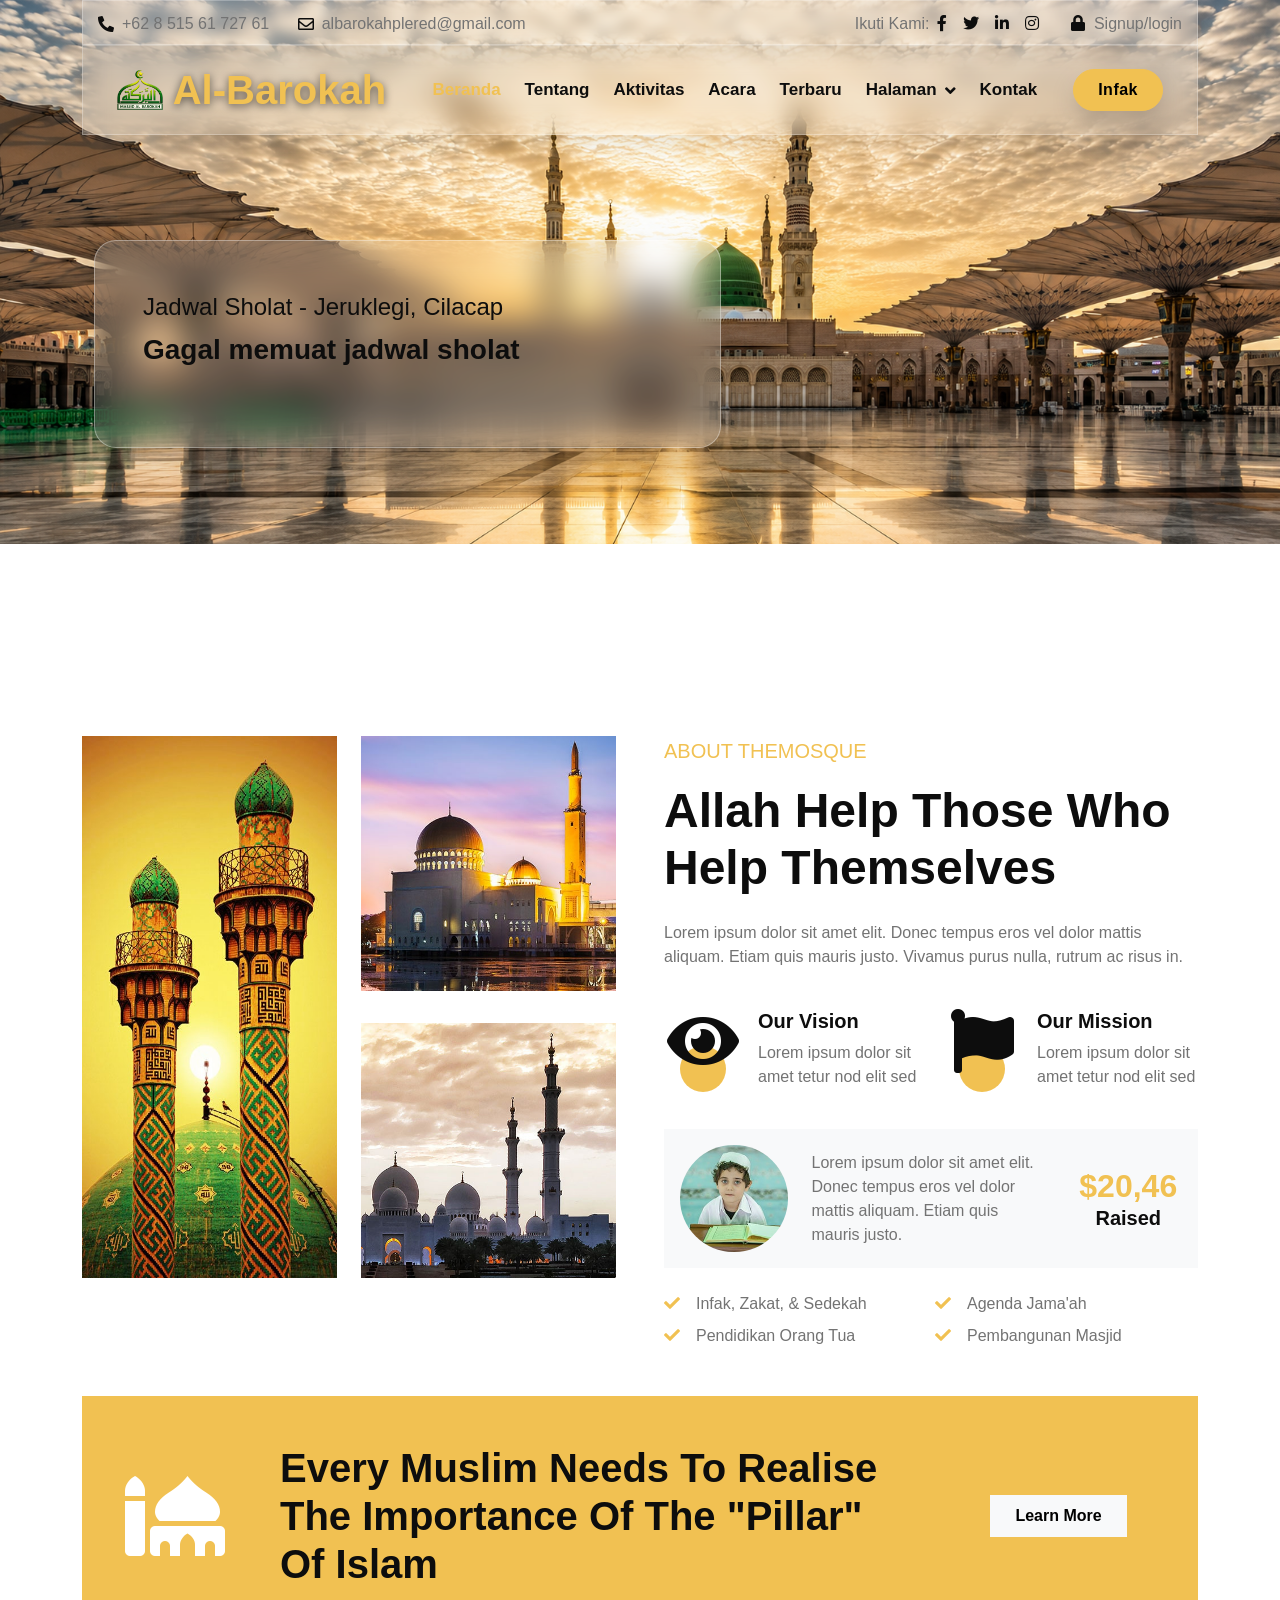
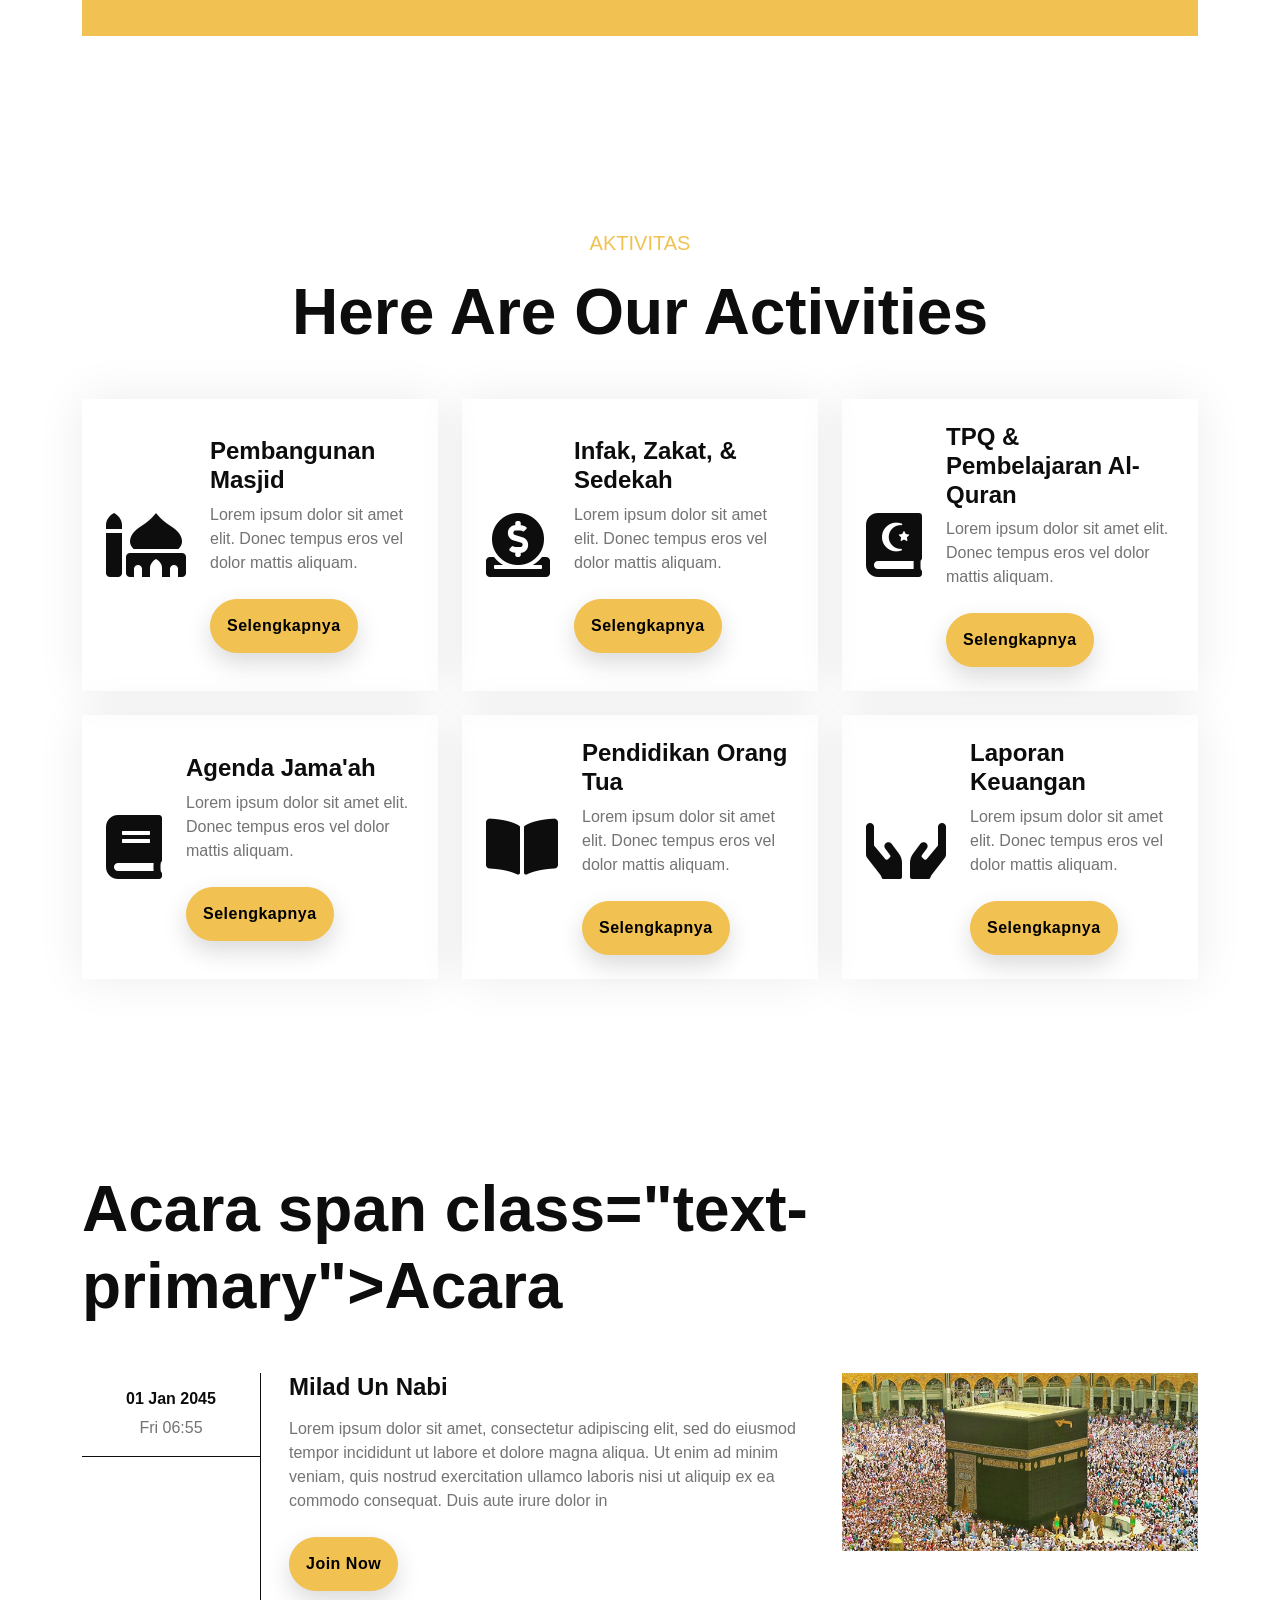
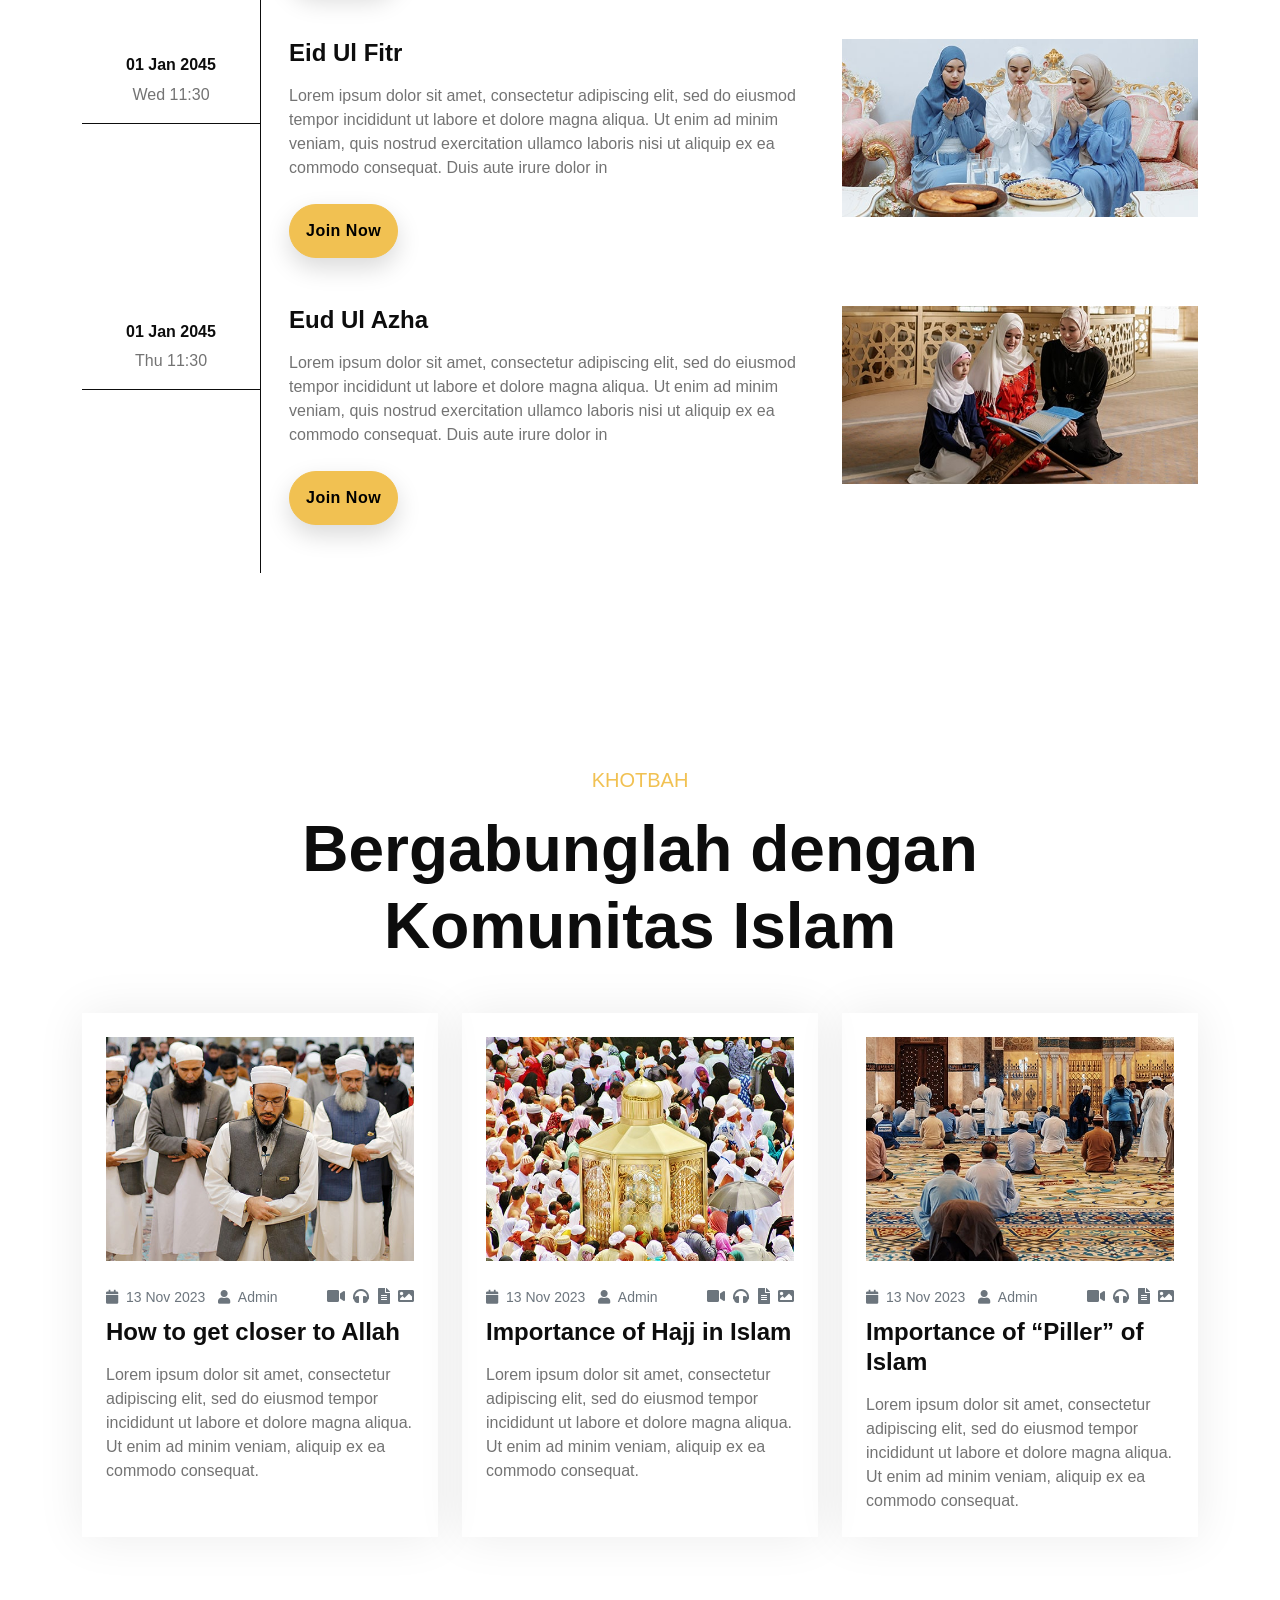
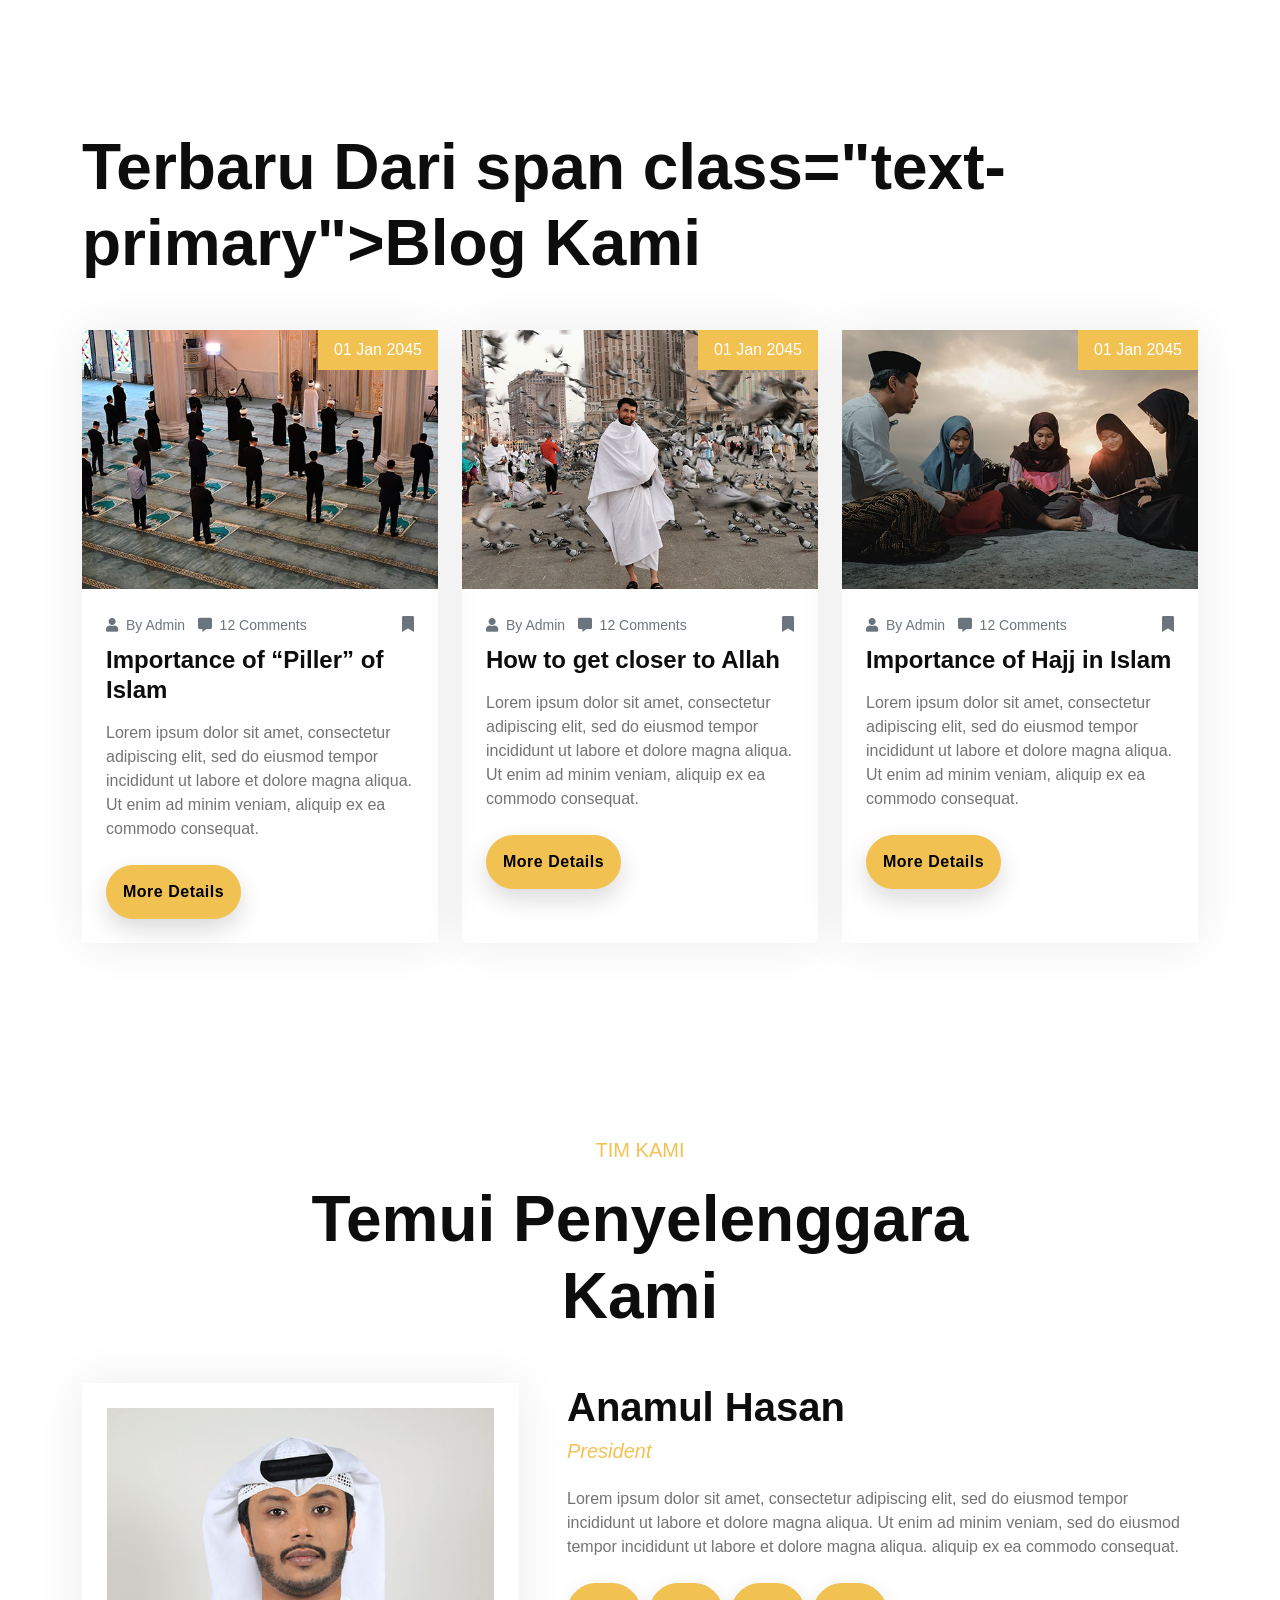
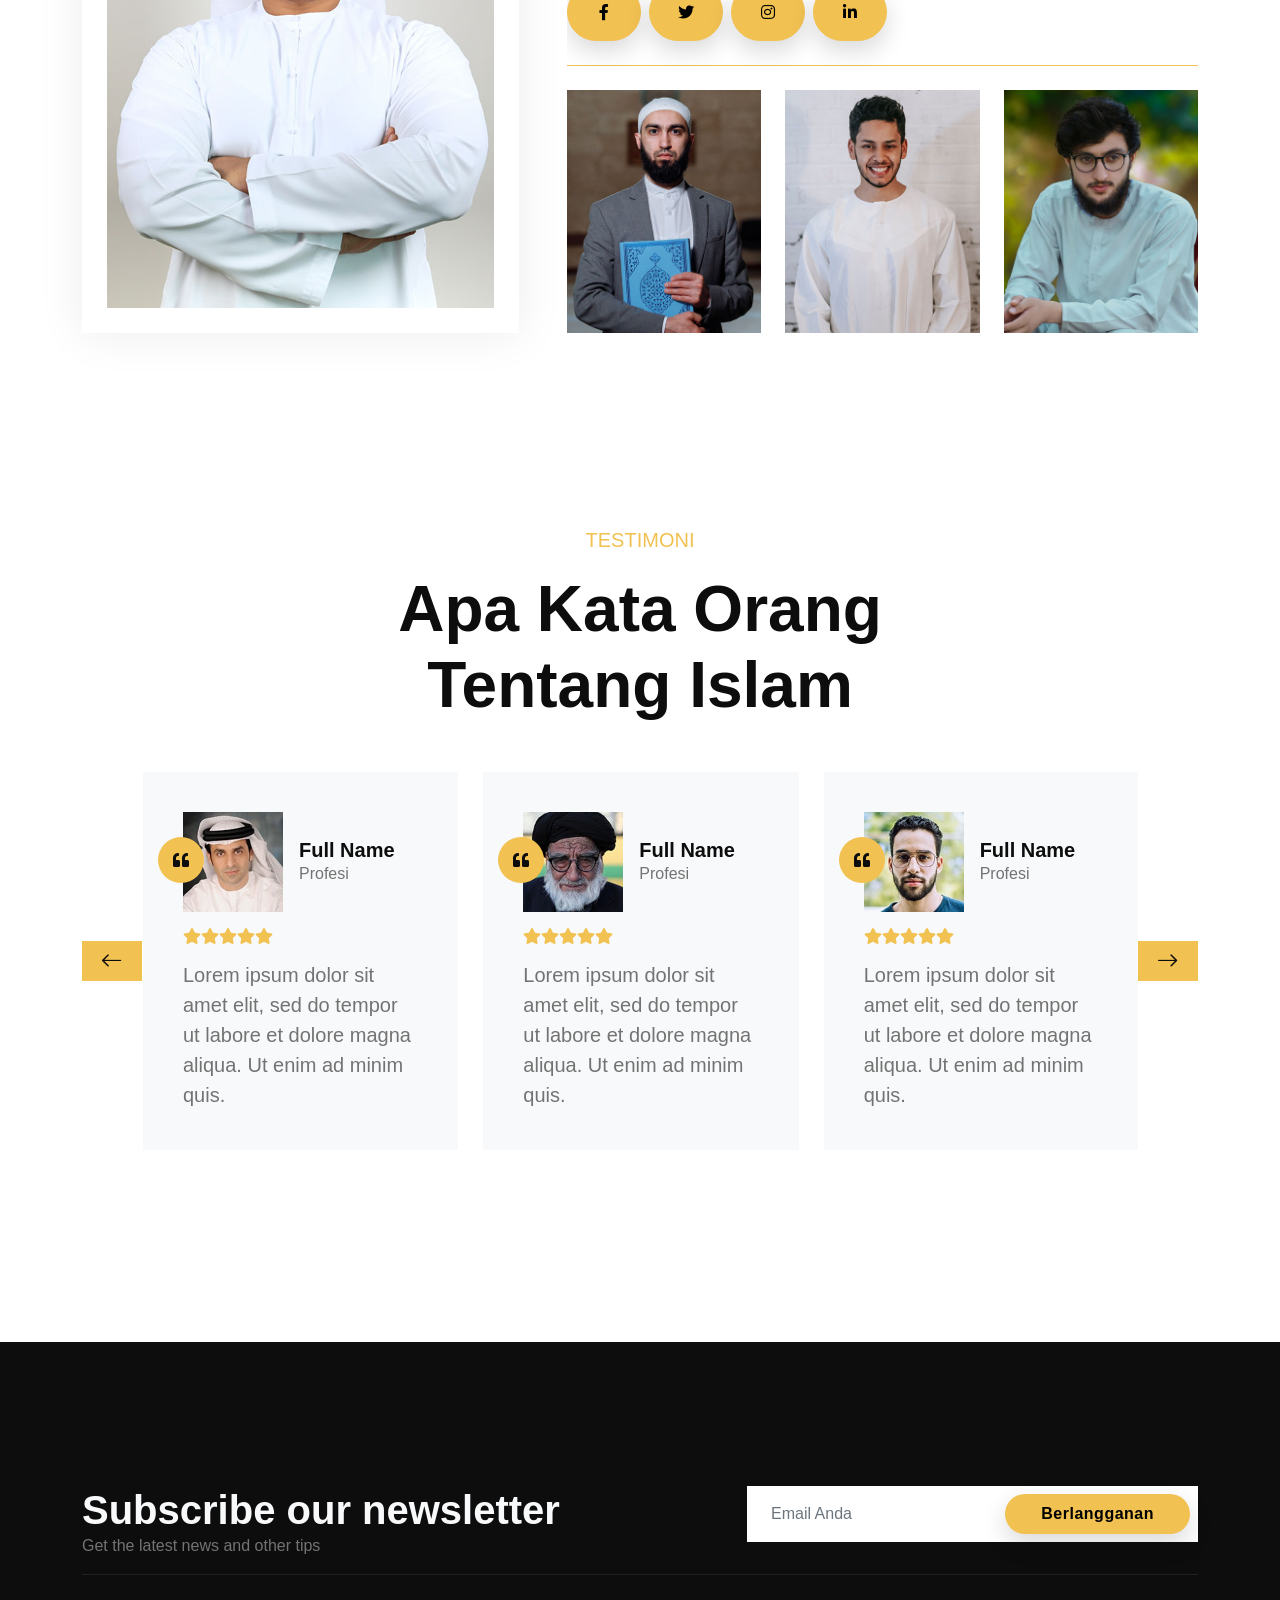
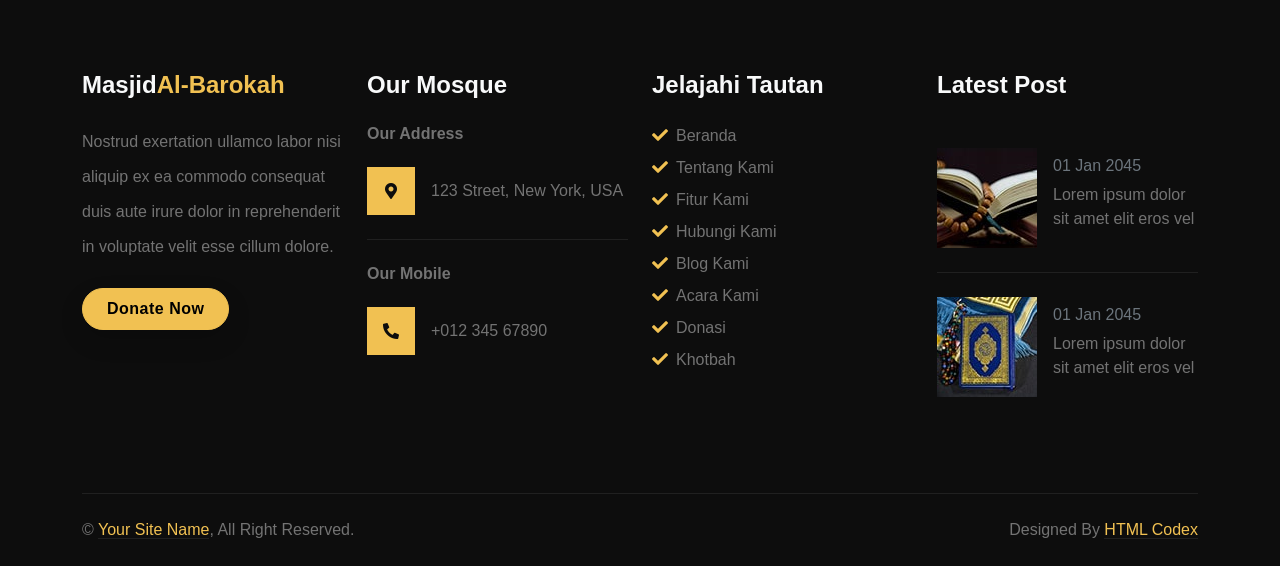
==== index.html @ d858a675 "Replace Agenda menu item with Acara in the main navbar" ====
<!DOCTYPE html>
<html lang="en">

    <head>
        <meta charset="utf-8">
        <title>Masjid Al-Barokah - Mosque Website Template</title>
        <meta content="width=device-width, initial-scale=1.0" name="viewport">
        <meta content="" name="keywords">
        <meta content="" name="description">

        <!-- Google Web Fonts -->
        <link rel="preconnect" href="https://fonts.googleapis.com">
        <link rel="preconnect" href="https://fonts.gstatic.com" crossorigin>
        <link href="https://fonts.googleapis.com/css2?family=Open+Sans:wght@300;400;500;600;700&family=Pacifico&display=swap" rel="stylesheet">

        <!-- Icon Font Stylesheet -->
        <link rel="stylesheet" href="https://use.fontawesome.com/releases/v5.15.4/css/all.css"/>
        <link href="https://cdn.jsdelivr.net/npm/bootstrap-icons@1.4.1/font/bootstrap-icons.css" rel="stylesheet">

        <!-- Libraries Stylesheet -->
        <link href="lib/animate/animate.min.css" rel="stylesheet">
        <link href="lib/owlcarousel/assets/owl.carousel.min.css" rel="stylesheet">

        <!-- Customized Bootstrap Stylesheet -->
        <link href="css/bootstrap.min.css" rel="stylesheet">

        <!-- Template Stylesheet -->
        <link href="css/style.css" rel="stylesheet">

        

    </head>

    <body>

        <!-- Spinner Start -->
        <div id="spinner" class="show w-100 vh-100 bg-white position-fixed translate-middle top-50 start-50  d-flex align-items-center justify-content-center">
            <div class="spinner-grow text-primary" role="status"></div>
        </div>
        <!-- Spinner End -->


        <!-- Topbar start -->
        <div class="container-fluid fixed-top">
            <div class="container topbar d-none d-lg-block">
                <div class="topbar-inner">
                    <div class="row gx-0">
                        <div class="col-lg-7 text-start">
                            <div class="h-100 d-inline-flex align-items-center me-4">
                                <span class="fa fa-phone-alt me-2 text-dark"></span>
                                <a href="#" class="text-secondary"><span>+62 8 515 61 727 61</span></a>
                            </div>
                            <div class="h-100 d-inline-flex align-items-center">
                                <span class="far fa-envelope me-2 text-dark"></span>
                                <a href="#" class="text-secondary"><span>albarokahplered@gmail.com</span></a>
                            </div>
                        </div>
                        <div class="col-lg-5 text-end">
                            <div class="h-100 d-inline-flex align-items-center">
                                <span class="text-body">Ikuti Kami:</span>
                                <a class="text-dark px-2" href=""><i class="fab fa-facebook-f"></i></a>
                                <a class="text-dark px-2" href=""><i class="fab fa-twitter"></i></a>
                                <a class="text-dark px-2" href=""><i class="fab fa-linkedin-in"></i></a>
                                <a class="text-dark px-2" href=""><i class="fab fa-instagram"></i></a>
                                <a class="text-body ps-4" href=""><i class="fa fa-lock text-dark me-1"></i> Signup/login</a>
                            </div>
                        </div>
                    </div>
                </div>
            </div>
            <div class="container">
                <nav class="navbar navbar-light navbar-expand-lg py-3">
                    <a href="index.html" class="navbar-brand">
                        <h1 class="mb-0 d-flex align-items-center"><img src="img/logo.png" alt="Logo" style="max-height: 41px; width: auto; object-fit: contain; margin-right: 10px;"><span class="text-primary">Al-Barokah</span></h1>
                    </a>
                    <button class="navbar-toggler" type="button" data-bs-toggle="collapse" data-bs-target="#navbarCollapse">
                        <span class="fa fa-bars text-primary"></span>
                    </button>
                    <div class="collapse navbar-collapse bg-white" id="navbarCollapse">
                        <div class="navbar-nav ms-lg-auto mx-xl-auto">
                            <a href="index.html" class="nav-item nav-link active">Beranda</a>
                            <a href="about.html" class="nav-item nav-link">Tentang</a>
                            <a href="activity.html" class="nav-item nav-link">Aktivitas</a>
                            <a href="event.html" class="nav-item nav-link">Acara</a>
                            <a href="last-activity.html" class="nav-item nav-link">Terbaru</a>
                            <div class="nav-item dropdown">
                                <a href="#" class="nav-link dropdown-toggle" data-bs-toggle="dropdown">Halaman</a>
                                <div class="dropdown-menu m-0 rounded-0">
                                    <a href="blog.html" class="dropdown-item">Blog Terbaru</a>
                                    <a href="team.html" class="dropdown-item">Pengurus</a>
                                    <a href="gallery.html" class="dropdown-item">Galeri</a>
                                    <a href="404.html" class="dropdown-item">404 Page</a>
                                </div>
                            </div>
                            <a href="contact.html" class="nav-item nav-link">Kontak</a>
                        </div>
                        <a href="" class="btn btn-primary py-2 px-4 d-none d-xl-inline-block">Infak</a>
                    </div>
                </nav>
            </div>
        </div>
        <!-- Topbar End -->


        <!-- Hero Start -->
        <div class="container-fluid hero-header">
            <div class="container px-lg-4">
                <div class="row">
                    <div class="col-lg-7">
                        <div class="hero-header-inner animated zoomIn">
                            <p class="fs-4 text-dark mb-2">Jadwal Sholat - Jeruklegi, Cilacap</p>
                            <h3 id="tanggal-hijriah" class="mb-4 text-dark" style="font-weight: 700;">Memuat jadwal...</h3>
                            
                            <div class="row g-3 mb-4" id="jadwal-sholat-container">
                                <!-- Jadwal sholat will be populated here by JS -->
                            </div>
                            <div id="countdown-container" class="countdown-card mt-4" style="display: none;">
                                <h5 id="next-prayer-name">Menunggu waktu sholat...</h5>
                                <h3 id="prayer-countdown">--:--:--</h3>
                            </div>
                        </div>
                    </div>
                </div>
            </div>
        </div>
        <!-- Hero End -->


        <!-- About Satrt -->
        <div class="container-fluid about py-5">
            <div class="container py-5">
                <div class="row g-5 mb-5">
                    <div class="col-xl-6">
                        <div class="row g-4">
                            <div class="col-6">
                                <img src="img/about-1.jpg" class="img-fluid h-100 wow zoomIn" data-wow-delay="0.1s" alt="">
                            </div>
                            <div class="col-6">
                                <img src="img/about-2.jpg" class="img-fluid pb-3 wow zoomIn" data-wow-delay="0.1s" alt="">
                                <img src="img/about-3.jpg" class="img-fluid pt-3 wow zoomIn" data-wow-delay="0.1s" alt="">
                            </div>
                        </div>
                    </div>
                    <div class="col-xl-6 wow fadeIn" data-wow-delay="0.5s">
                        <p class="fs-5 text-uppercase text-primary">About THEMosque</p>
                        <h1 class="display-5 pb-4 m-0">Allah Help Those Who Help Themselves</h1>
                        <p class="pb-4">Lorem ipsum dolor sit amet elit. Donec tempus eros vel dolor mattis aliquam. Etiam quis mauris justo. Vivamus purus nulla, rutrum ac risus in.</p>
                        <div class="row g-4 mb-4">
                            <div class="col-md-6">
                                <div class="ps-3 d-flex align-items-center justify-content-start">
                                    <span class="bg-primary btn-md-square rounded-circle mt-4 me-2"><i class="fa fa-eye text-dark fa-4x mb-5 pb-2"></i></span>
                                    <div class="ms-4">
                                        <h5>Our Vision</h5>
                                        <p>Lorem ipsum dolor sit amet tetur nod elit sed</p>
                                    </div>
                                </div>
                            </div>
                            <div class="col-md-6">
                                <div class="ps-3 d-flex align-items-center justify-content-start">
                                    <span class="bg-primary btn-md-square rounded-circle mt-4 me-2"><i class="fa fa-flag text-dark fa-4x mb-5 pb-2"></i></span>
                                    <div class="ms-4">
                                        <h5>Our Mission</h5>
                                        <p>Lorem ipsum dolor sit amet tetur nod elit sed</p>
                                    </div>
                                </div>
                            </div>
                        </div>
                        <div class="bg-light p-3 mb-4">
                            <div class="row align-items-center justify-content-center">
                                <div class="col-3">
                                    <img src="img/about-child.jpg" class="img-fluid rounded-circle" alt="">
                                </div>
                                <div class="col-6">
                                    <p class="mb-0">Lorem ipsum dolor sit amet elit. Donec tempus eros vel dolor mattis aliquam. Etiam quis mauris justo.</p>
                                </div>
                                <div class="col-3">
                                        <h2 class="mb-0 text-primary text-center">$20,46</h2>
                                        <h5 class="mb-0 text-center">Raised</h5>
                                </div>
                            </div>
                        </div>
                        <div class="row g-2">
                            <div class="col-md-6">
                                <p class="mb-2"><i class="fa fa-check text-primary me-3"></i>Infak, Zakat, & Sedekah</p>
                                <p class="mb-0"><i class="fa fa-check text-primary me-3"></i>Pendidikan Orang Tua</p>
                            </div>
                            <div class="col-md-6">
                                <p class="mb-2"><i class="fa fa-check text-primary me-3"></i>Agenda Jama'ah</p>
                                <p class="mb-0"><i class="fa fa-check text-primary me-3"></i>Pembangunan Masjid</p>
                            </div>
                        </div>
                    </div>
                </div>
                <div class="container text-center bg-primary py-5 wow fadeIn" data-wow-delay="0.1s">
                    <div class="row g-4 align-items-center">
                        <div class="col-lg-2">
                            <i class="fa fa-mosque fa-5x text-white"></i>
                        </div>
                        <div class="col-lg-7 text-center text-lg-start">
                            <h1 class="mb-0">Every Muslim Needs To Realise The Importance Of The "Pillar" Of Islam</h1>
                        </div>
                        <div class="col-lg-3">
                            <a href="" class="btn btn-light py-2 px-4">Learn More</a>
                        </div>
                    </div>
                </div>
            </div>
        </div>
        <!-- About End -->


        <!-- Activities Start -->
        <div class="container-fluid activities py-5">
            <div class="container py-5">
                <div class="mx-auto text-center mb-5 wow fadeIn" data-wow-delay="0.1s" style="max-width: 700px;">
                    <p class="fs-5 text-uppercase text-primary">Aktivitas</p>
                    <h1 class="display-3">Here Are Our Activities</h1>
                </div>
                <div class="row g-4">
                    <div class="col-lg-6 col-xl-4">
                        <div class="activities-item p-4 wow fadeIn" data-wow-delay="0.1s">
                            <i class="fa fa-mosque fa-4x text-dark"></i>
                            <div class="ms-4">
                                <h4>Pembangunan Masjid</h4>
                                <p class="mb-4">Lorem ipsum dolor sit amet elit. Donec tempus eros vel dolor mattis aliquam.</p>
                                <a href="" class="btn btn-primary px-3">Selengkapnya</a>
                            </div>
                        </div>
                    </div>
                    <div class="col-lg-6 col-xl-4">
                        <div class="activities-item p-4 wow fadeIn" data-wow-delay="0.3s">
                            <i class="fa fa-donate fa-4x text-dark"></i>
                            <div class="ms-4">
                                <h4>Infak, Zakat, & Sedekah</h4>
                                <p class="mb-4">Lorem ipsum dolor sit amet elit. Donec tempus eros vel dolor mattis aliquam.</p>
                                <a href="" class="btn btn-primary px-3">Selengkapnya</a>
                            </div>
                        </div>
                    </div>
                    <div class="col-lg-6 col-xl-4">
                        <div class="activities-item p-4 wow fadeIn" data-wow-delay="0.5s">
                            <i class="fa fa-quran fa-4x text-dark"></i>
                            <div class="ms-4">
                                <h4>TPQ & Pembelajaran Al-Quran</h4>
                                <p class="mb-4">Lorem ipsum dolor sit amet elit. Donec tempus eros vel dolor mattis aliquam.</p>
                                <a href="" class="btn btn-primary px-3">Selengkapnya</a>
                            </div>
                        </div>
                    </div>
                    <div class="col-lg-6 col-xl-4">
                        <div class="activities-item p-4 wow fadeIn" data-wow-delay="0.1s">
                            <i class="fa fa-book fa-4x text-dark"></i>
                            <div class="ms-4">
                                <h4>Agenda Jama'ah</h4>
                                <p class="mb-4">Lorem ipsum dolor sit amet elit. Donec tempus eros vel dolor mattis aliquam.</p>
                                <a href="" class="btn btn-primary px-3">Selengkapnya</a>
                            </div>
                        </div>
                    </div>
                    <div class="col-lg-6 col-xl-4">
                        <div class="activities-item p-4 wow fadeIn" data-wow-delay="0.3s">
                            <i class="fa fa-book-open fa-4x text-dark"></i>
                            <div class="ms-4">
                                <h4>Pendidikan Orang Tua</h4>
                                <p class="mb-4">Lorem ipsum dolor sit amet elit. Donec tempus eros vel dolor mattis aliquam.</p>
                                <a href="" class="btn btn-primary px-3">Selengkapnya</a>
                            </div>
                        </div>
                    </div>
                    <div class="col-lg-6 col-xl-4">
                        <div class="activities-item p-4 wow fadeIn" data-wow-delay="0.5s">
                            <i class="fa fa-hands fa-4x text-dark"></i>
                            <div class="ms-4">
                                <h4>Laporan Keuangan</h4>
                                <p class="mb-4">Lorem ipsum dolor sit amet elit. Donec tempus eros vel dolor mattis aliquam.</p>
                                <a href="" class="btn btn-primary px-3">Selengkapnya</a>
                            </div>
                        </div>
                    </div>
                </div>
            </div>
        </div>
        <!-- Activities Start -->


        <!-- Events Start -->
        <div class="container-fluid event py-5">
            <div class="container py-5">
                <h1 class="display-3 mb-5 wow fadeIn" data-wow-delay="0.1s">Acara span class="text-primary">Acara</span></h1>
                <div class="row g-4 event-item wow fadeIn" data-wow-delay="0.1s">
                    <div class="col-3 col-lg-2 pe-0">
                        <div class="text-center border-bottom border-dark py-3 px-2">
                            <h6>01 Jan 2045</h6>
                            <p class="mb-0">Fri 06:55</p>
                        </div>
                    </div>
                    <div class="col-9 col-lg-6 border-start border-dark pb-5">
                        <div class="ms-3">
                            <h4 class="mb-3">Milad Un Nabi</h4>
                            <p class="mb-4">Lorem ipsum dolor sit amet, consectetur adipiscing elit, sed do eiusmod tempor incididunt ut labore et dolore magna aliqua. Ut enim ad minim veniam, quis nostrud exercitation ullamco laboris nisi ut 
                                aliquip ex ea commodo consequat. Duis aute irure dolor in </p>
                            <a href="#" class="btn btn-primary px-3">Join Now</a>
                        </div>
                    </div>
                    <div class="col-12 col-lg-4">
                        <div class="overflow-hidden mb-5">
                            <img src="img/events-1.jpg" class="img-fluid w-100" alt="">
                        </div>
                    </div>
                </div>
                <div class="row g-4 event-item wow fadeIn" data-wow-delay="0.3s">
                    <div class="col-3 col-lg-2 pe-0">
                        <div class="text-center border-bottom border-dark py-3 px-2">
                            <h6>01 Jan 2045</h6>
                            <p class="mb-0">Wed 11:30</p>
                        </div>
                    </div>
                    <div class="col-9 col-lg-6 border-start border-dark pb-5">
                        <div class="ms-3">
                            <h4 class="mb-3">Eid Ul Fitr</h4>
                            <p class="mb-4">Lorem ipsum dolor sit amet, consectetur adipiscing elit, sed do eiusmod tempor incididunt ut labore et dolore magna aliqua. Ut enim ad minim veniam, quis nostrud exercitation ullamco laboris nisi ut 
                                aliquip ex ea commodo consequat. Duis aute irure dolor in </p>
                            <a href="#" class="btn btn-primary px-3">Join Now</a>
                        </div>
                    </div>
                    <div class="col-12 col-lg-4">
                        <div class="overflow-hidden mb-5">
                            <img src="img/events-2.jpg" class="img-fluid w-100" alt="">
                        </div>
                    </div>
                </div>
                <div class="row g-4 event-item wow fadeIn" data-wow-delay="0.5s">
                    <div class="col-3 col-lg-2 pe-0">
                        <div class="text-center border-bottom border-dark py-3 px-2">
                            <h6>01 Jan 2045</h6>
                            <p class="mb-0">Thu 11:30</p>
                        </div>
                    </div>
                    <div class="col-9 col-lg-6 border-start border-dark pb-5">
                        <div class="ms-3">
                            <h4 class="mb-3">Eud Ul Azha</h4>
                            <p class="mb-4">Lorem ipsum dolor sit amet, consectetur adipiscing elit, sed do eiusmod tempor incididunt ut labore et dolore magna aliqua. Ut enim ad minim veniam, quis nostrud exercitation ullamco laboris nisi ut 
                                aliquip ex ea commodo consequat. Duis aute irure dolor in </p>
                            <a href="#" class="btn btn-primary px-3">Join Now</a>
                        </div>
                    </div>
                    <div class="col-12 col-lg-4">
                        <div class="overflow-hidden mb-5">
                            <img src="img/events-3.jpg" class="img-fluid w-100" alt="">
                        </div>
                    </div>
                </div>
            </div>
        </div>
        <!-- Events End -->


        <!-- Sermon Start -->
        <div class="container-fluid sermon py-5">
            <div class="container py-5">
                <div class="text-center mx-auto mb-5 wow fadeIn" data-wow-delay="0.1s" style="max-width: 700px;">
                    <p class="fs-5 text-uppercase text-primary">Khotbah</p>
                    <h1 class="display-3">Bergabunglah dengan Komunitas Islam</h1>
                </div>
                <div class="row g-4 justify-content-center">
                    <div class="col-lg-6 col-xl-4">
                        <div class="sermon-item wow fadeIn" data-wow-delay="0.1s">
                            <div class="overflow-hidden p-4 pb-0">
                                <img src="img/sermon-1.jpg" class="img-fluid w-100" alt="">
                            </div>
                            <div class="p-4">
                                <div class="sermon-meta d-flex justify-content-between pb-2">
                                    <div class="">
                                        <small><i class="fa fa-calendar me-2 text-muted"></i><a href="" class="text-muted me-2">13 Nov 2023</small></a>
                                        <small><i class="fas fa-user me-2 text-muted"></i><a href="" class="text-muted">Admin</small></a>
                                    </div>
                                    <div class="">
                                        <a href="" class="me-1"><i class="fas fa-video text-muted"></i></a>
                                        <a href="" class="me-1"><i class="fas fa-headphones text-muted"></i></a>
                                        <a href="" class="me-1"><i class="fas fa-file-alt text-muted"></i></a>
                                        <a href="" class=""><i class="fas fa-image text-muted"></i></a>
                                    </div>
                                </div>
                                <a href="" class="d-inline-block h4 lh-sm mb-3">How to get closer to Allah</a>
                                <p class="mb-0">Lorem ipsum dolor sit amet, consectetur adipiscing elit, sed do eiusmod tempor incididunt ut labore et dolore magna aliqua. Ut enim ad minim veniam, 
                                aliquip ex ea commodo consequat.</p>
                            </div>
                        </div>
                    </div>
                   <div class="col-lg-6 col-xl-4">
                        <div class="sermon-item wow fadeIn" data-wow-delay="0.3s">
                            <div class="overflow-hidden p-4 pb-0">
                                <img src="img/sermon-2.jpg" class="img-fluid w-100" alt="">
                            </div>
                            <div class="p-4">
                                <div class="sermon-meta d-flex justify-content-between pb-2">
                                    <div class="">
                                        <small><i class="fa fa-calendar me-2 text-muted"></i><a href="" class="text-muted me-2">13 Nov 2023</small></a>
                                        <small><i class="fas fa-user me-2 text-muted"></i><a href="" class="text-muted">Admin</small></a>
                                    </div>
                                    <div class="">
                                        <a href="" class="me-1"><i class="fas fa-video text-muted"></i></a>
                                        <a href="" class="me-1"><i class="fas fa-headphones text-muted"></i></a>
                                        <a href="" class="me-1"><i class="fas fa-file-alt text-muted"></i></a>
                                        <a href="" class=""><i class="fas fa-image text-muted"></i></a>
                                    </div>
                                </div>
                                <a href="" class="d-inline-block h4 lh-sm mb-3">Importance of Hajj in Islam</a>
                                <p class="mb-0">Lorem ipsum dolor sit amet, consectetur adipiscing elit, sed do eiusmod tempor incididunt ut labore et dolore magna aliqua. Ut enim ad minim veniam, 
                                aliquip ex ea commodo consequat.</p>
                            </div>
                        </div>
                    </div>
                   <div class="col-lg-6 col-xl-4">
                        <div class="sermon-item wow fadeIn" data-wow-delay="0.5s">
                            <div class="overflow-hidden p-4 pb-0">
                                <img src="img/sermon-3.jpg" class="img-fluid w-100" alt="">
                            </div>
                            <div class="p-4">
                                <div class="sermon-meta d-flex justify-content-between pb-2">
                                    <div class="">
                                        <small><i class="fa fa-calendar me-2 text-muted"></i><a href="" class="text-muted me-2">13 Nov 2023</small></a>
                                        <small><i class="fas fa-user me-2 text-muted"></i><a href="" class="text-muted">Admin</small></a>
                                    </div>
                                    <div class="">
                                        <a href="" class="me-1"><i class="fas fa-video text-muted"></i></a>
                                        <a href="" class="me-1"><i class="fas fa-headphones text-muted"></i></a>
                                        <a href="" class="me-1"><i class="fas fa-file-alt text-muted"></i></a>
                                        <a href="" class=""><i class="fas fa-image text-muted"></i></a>
                                    </div>
                                </div>
                                <a href="" class="d-inline-block h4 lh-sm mb-3">Importance of “Piller” of Islam</a>
                                <p class="mb-0">Lorem ipsum dolor sit amet, consectetur adipiscing elit, sed do eiusmod tempor incididunt ut labore et dolore magna aliqua. Ut enim ad minim veniam, 
                                aliquip ex ea commodo consequat.</p>
                            </div>
                        </div>
                    </div>
                </div>
            </div>
        </div>
        <!-- Sermon End -->


        <!-- Blog Start -->
        <div class="container-fluid py-5">
            <div class="container py-5">
                <h1 class="display-3 mb-5 wow fadeIn" data-wow-delay="0.1s">Terbaru Dari span class="text-primary">Blog Kami</span></h1>
                <div class="row g-4 justify-content-center">
                    <div class="col-lg-6 col-xl-4">
                        <div class="blog-item wow fadeIn" data-wow-delay="0.1s">
                            <div class="blog-img position-relative overflow-hidden">
                                <img src="img/blog-1.jpg" class="img-fluid w-100" alt="">
                                <div class="bg-primary d-inline px-3 py-2 text-center text-white position-absolute top-0 end-0">01 Jan 2045</div>
                            </div>
                            <div class="p-4">
                                <div class="blog-meta d-flex justify-content-between pb-2">
                                    <div class="">
                                        <small><i class="fas fa-user me-2 text-muted"></i><a href="" class="text-muted me-2">By Admin</small></a>
                                        <small><i class="fa fa-comment-alt me-2 text-muted"></i><a href="" class="text-muted me-2">12 Comments</small></a>
                                    </div>
                                    <div class="">
                                        <a href=""><i class="fas fa-bookmark text-muted"></i></a>
                                    </div>
                                </div>
                                <a href="" class="d-inline-block h4 lh-sm mb-3">Importance of “Piller” of Islam</a>
                                <p class="mb-4">Lorem ipsum dolor sit amet, consectetur adipiscing elit, sed do eiusmod tempor incididunt ut labore et dolore magna aliqua. Ut enim ad minim veniam, 
                                aliquip ex ea commodo consequat.</p>
                                <a href="#" class="btn btn-primary px-3">More Details</a>
                            </div>
                        </div>
                    </div>
                    <div class="col-lg-6 col-xl-4">
                        <div class="blog-item wow fadeIn" data-wow-delay="0.3s">
                            <div class="blog-img position-relative overflow-hidden">
                                <img src="img/blog-2.jpg" class="img-fluid w-100" alt="">
                                <div class="bg-primary d-inline px-3 py-2 text-center text-white position-absolute top-0 end-0">01 Jan 2045</div>
                            </div>
                            <div class="p-4">
                                <div class="blog-meta d-flex justify-content-between pb-2">
                                    <div class="">
                                        <small><i class="fas fa-user me-2 text-muted"></i><a href="" class="text-muted me-2">By Admin</small></a>
                                        <small><i class="fa fa-comment-alt me-2 text-muted"></i><a href="" class="text-muted me-2">12 Comments</small></a>
                                    </div>
                                    <div class="">
                                        <a href=""><i class="fas fa-bookmark text-muted"></i></a>
                                    </div>
                                </div>
                                <a href="" class="d-inline-block h4 lh-sm mb-3">How to get closer to Allah</a>
                                <p class="mb-4">Lorem ipsum dolor sit amet, consectetur adipiscing elit, sed do eiusmod tempor incididunt ut labore et dolore magna aliqua. Ut enim ad minim veniam, 
                                aliquip ex ea commodo consequat.</p>
                                <a href="#" class="btn btn-primary px-3">More Details</a>
                            </div>
                        </div>
                    </div>
                   <div class="col-lg-6 col-xl-4">
                        <div class="blog-item wow fadeIn" data-wow-delay="0.5s">
                            <div class="blog-img position-relative overflow-hidden">
                                <img src="img/blog-3.jpg" class="img-fluid w-100" alt="">
                                <div class="bg-primary d-inline px-3 py-2 text-center text-white position-absolute top-0 end-0">01 Jan 2045</div>
                            </div>
                            <div class="p-4">
                                <div class="blog-meta d-flex justify-content-between pb-2">
                                    <div class="">
                                        <small><i class="fas fa-user me-2 text-muted"></i><a href="" class="text-muted me-2">By Admin</small></a>
                                        <small><i class="fa fa-comment-alt me-2 text-muted"></i><a href="" class="text-muted me-2">12 Comments</small></a>
                                    </div>
                                    <div class="">
                                        <a href=""><i class="fas fa-bookmark text-muted"></i></a>
                                    </div>
                                </div>
                                <a href="" class="d-inline-block h4 lh-sm mb-3">Importance of Hajj in Islam</a>
                                <p class="mb-4">Lorem ipsum dolor sit amet, consectetur adipiscing elit, sed do eiusmod tempor incididunt ut labore et dolore magna aliqua. Ut enim ad minim veniam, 
                                aliquip ex ea commodo consequat.</p>
                                <a href="#" class="btn btn-primary px-3">More Details</a>
                            </div>
                        </div>
                    </div>
                </div>
            </div>
        </div>
        <!-- Blog End -->


        <!-- Team Start -->
        <div class="container-fluid team py-5">
            <div class="container py-5">
                <div class="text-center mx-auto mb-5 wow fadeIn" data-wow-delay="0.1s" style="max-width: 700px;">
                    <p class="fs-5 text-uppercase text-primary">Tim Kami</p>
                    <h1 class="display-3">Temui Penyelenggara Kami</h1>
                </div>
                <div class="row g-5">
                    <div class="col-lg-4 col-xl-5">
                        <div class="team-img wow zoomIn" data-wow-delay="0.1s">
                            <img src="img/team-1.jpg" class="img-fluid" alt="">
                        </div>
                    </div>
                    <div class="col-lg-8 col-xl-7">
                        <div class="team-item wow fadeIn" data-wow-delay="0.1s">
                            <h1>Anamul Hasan</h1>
                            <h5 class="fw-normal fst-italic text-primary mb-4">President</h5>
                            <p class="mb-4">Lorem ipsum dolor sit amet, consectetur adipiscing elit, sed do eiusmod tempor incididunt ut labore et dolore magna aliqua. Ut enim ad minim veniam, 
                            sed do eiusmod tempor incididunt ut labore et dolore magna aliqua. aliquip ex ea commodo consequat.</p>
                            <div class="team-icon d-flex pb-4 mb-4 border-bottom border-primary">
                                <a class="btn btn-primary btn-lg-square me-2" href=""><i class="fab fa-facebook-f"></i></a>
                                <a class="btn btn-primary btn-lg-square me-2" href=""><i class="fab fa-twitter"></i></a>
                                <a href="#" class="btn btn-primary btn-lg-square me-2"><i class="fab fa-instagram"></i></a>
                                <a href="#" class="btn btn-primary btn-lg-square"><i class="fab fa-linkedin-in"></i></a>
                            </div>
                        </div>
                        <div class="row g-4">
                            <div class="col-md-4">
                                <div class="team-item wow zoomIn" data-wow-delay="0.2s">
                                    <img src="img/team-2.jpg" class="img-fluid w-100" alt="">
                                    <div class="team-content text-dark text-center py-3">
                                        <div class="team-content-inner">
                                            <h5 class="mb-0">Mustafa Kamal</h5>
                                            <p class="text-dark">Imam</p>
                                            <div class="team-icon d-flex align-items-center justify-content-center">
                                                <a class="btn btn-primary btn-sm-square me-2" href=""><i class="fab fa-facebook-f"></i></a>
                                                <a class="btn btn-primary btn-sm-square me-2" href=""><i class="fab fa-twitter"></i></a>
                                                <a href="#" class="btn btn-primary btn-sm-square me-2"><i class="fab fa-instagram"></i></a>
                                                <a href="#" class="btn btn-primary btn-sm-square"><i class="fab fa-linkedin-in"></i></a>
                                            </div>
                                        </div>
                                    </div>
                                </div>
                            </div>
                            <div class="col-md-4">
                                <div class="team-item wow zoomIn" data-wow-delay="0.4s">
                                    <img src="img/team-3.jpg" class="img-fluid w-100" alt="">
                                    <div class="team-content text-dark text-center py-3">
                                        <div class="team-content-inner">
                                            <h5 class="mb-0">Nahiyan Momen</h5>
                                            <p class="text-dark">Teacher</p>
                                            <div class="team-icon d-flex align-items-center justify-content-center">
                                                <a class="btn btn-primary btn-sm-square me-2" href=""><i class="fab fa-facebook-f"></i></a>
                                                <a class="btn btn-primary btn-sm-square me-2" href=""><i class="fab fa-twitter"></i></a>
                                                <a href="#" class="btn btn-primary btn-sm-square me-2"><i class="fab fa-instagram"></i></a>
                                                <a href="#" class="btn btn-primary btn-sm-square"><i class="fab fa-linkedin-in"></i></a>
                                            </div>
                                        </div>
                                    </div>
                                </div>
                            </div>
                            <div class="col-md-4">
                                <div class="team-item wow zoomIn" data-wow-delay="0.6s">
                                    <img src="img/team-4.jpg" class="img-fluid w-100" alt="">
                                    <div class="team-content text-dark text-center py-3">
                                        <div class="team-content-inner">
                                            <h5 class="mb-0">Asfaque Ali</h5>
                                            <p class="text-dark">Volunteer</p>
                                            <div class="team-icon d-flex align-items-center justify-content-center">
                                                <a class="btn btn-primary btn-sm-square me-2" href=""><i class="fab fa-facebook-f"></i></a>
                                                <a class="btn btn-primary btn-sm-square me-2" href=""><i class="fab fa-twitter"></i></a>
                                                <a href="#" class="btn btn-primary btn-sm-square me-2"><i class="fab fa-instagram"></i></a>
                                                <a href="#" class="btn btn-primary btn-sm-square"><i class="fab fa-linkedin-in"></i></a>
                                            </div>
                                        </div>
                                    </div>
                                </div>
                            </div>
                        </div>
                    </div>
                </div>
            </div>
        </div>
        <!-- Team End -->


        <!-- Testiminial Start -->
        <div class="container-fluid testimonial py-5">
            <div class="container py-5">
                <div class="text-center mx-auto mb-5 wow fadeIn" data-wow-delay="0.1s" style="max-width: 700px;">
                    <p class="fs-5 text-uppercase text-primary">Testimoni</p>
                    <h1 class="display-3">Apa Kata Orang Tentang Islam</h1>
                </div>
                <div class="owl-carousel testimonial-carousel wow fadeIn" data-wow-delay="0.1s">
                    <div class="testimonial-item">
                        <div class="d-flex mb-3">
                            <div class="position-relative">
                                <img src="img/testimonial-1.jpg" class="img-fluid" alt="">
                                <div class="btn-md-square bg-primary rounded-circle position-absolute" style="top: 25px; left: -25px;">
                                    <i class="fa fa-quote-left text-dark"></i>
                                </div>
                            </div>
                            <div class="ps-3 my-auto ">
                                <h5 class="mb-0">Full Name</h5>
                                <p class="m-0">Profesi</p>
                            </div>
                        </div>
                        <div class="testimonial-content">
                            <div class="d-flex">
                                <i class="fas fa-star text-primary"></i>
                                <i class="fas fa-star text-primary"></i>
                                <i class="fas fa-star text-primary"></i>
                                <i class="fas fa-star text-primary"></i>
                                <i class="fas fa-star text-primary"></i>
                            </div>
                            <p class="fs-5 m-0 pt-3">Lorem ipsum dolor sit amet elit, sed do tempor ut labore et dolore magna aliqua. Ut enim ad minim quis.</p>
                        </div>
                    </div>
                    <div class="testimonial-item">
                        <div class="d-flex mb-3">
                            <div class="position-relative">
                                <img src="img/testimonial-2.jpg" class="img-fluid" alt="">
                                <div class="btn-md-square bg-primary rounded-circle position-absolute" style="top: 25px; left: -25px;">
                                    <i class="fa fa-quote-left text-dark"></i>
                                </div>
                            </div>
                            <div class="ps-3 my-auto ">
                                <h5 class="mb-0">Full Name</h5>
                                <p class="m-0">Profesi</p>
                            </div>
                        </div>
                        <div class="testimonial-content">
                            <div class="d-flex">
                                <i class="fas fa-star text-primary"></i>
                                <i class="fas fa-star text-primary"></i>
                                <i class="fas fa-star text-primary"></i>
                                <i class="fas fa-star text-primary"></i>
                                <i class="fas fa-star text-primary"></i>
                            </div>
                            <p class="fs-5 m-0 pt-3">Lorem ipsum dolor sit amet elit, sed do tempor ut labore et dolore magna aliqua. Ut enim ad minim quis.</p>
                        </div>
                    </div>
                    <div class="testimonial-item">
                        <div class="d-flex mb-3">
                            <div class="position-relative">
                                <img src="img/testimonial-3.jpg" class="img-fluid" alt="">
                                <div class="btn-md-square bg-primary rounded-circle position-absolute" style="top: 25px; left: -25px;">
                                    <i class="fa fa-quote-left text-dark"></i>
                                </div>
                            </div>
                            <div class="ps-3 my-auto ">
                                <h5 class="mb-0">Full Name</h5>
                                <p class="m-0">Profesi</p>
                            </div>
                        </div>
                        <div class="testimonial-content">
                            <div class="d-flex">
                                <i class="fas fa-star text-primary"></i>
                                <i class="fas fa-star text-primary"></i>
                                <i class="fas fa-star text-primary"></i>
                                <i class="fas fa-star text-primary"></i>
                                <i class="fas fa-star text-primary"></i>
                            </div>
                            <p class="fs-5 m-0 pt-3">Lorem ipsum dolor sit amet elit, sed do tempor ut labore et dolore magna aliqua. Ut enim ad minim quis.</p>
                        </div>
                    </div>
                    <div class="testimonial-item">
                        <div class="d-flex mb-3">
                            <div class="position-relative">
                                <img src="img/testimonial-4.jpg" class="img-fluid" alt="">
                                <div class="btn-md-square bg-primary rounded-circle position-absolute" style="top: 25px; left: -25px;">
                                    <i class="fa fa-quote-left text-dark"></i>
                                </div>
                            </div>
                            <div class="ps-3 my-auto ">
                                <h5 class="mb-0">Full Name</h5>
                                <p class="m-0">Profesi</p>
                            </div>
                        </div>
                        <div class="testimonial-content">
                            <div class="d-flex">
                                <i class="fas fa-star text-primary"></i>
                                <i class="fas fa-star text-primary"></i>
                                <i class="fas fa-star text-primary"></i>
                                <i class="fas fa-star text-primary"></i>
                                <i class="fas fa-star text-primary"></i>
                            </div>
                            <p class="fs-5 m-0 pt-3">Lorem ipsum dolor sit amet elit, sed do tempor ut labore et dolore magna aliqua. Ut enim ad minim quis.</p>
                        </div>
                    </div>
                </div>
            </div>
        </div>
        <!-- Testiminial End -->


        <!-- Footer Start -->
        <div class="container-fluid footer pt-5 wow fadeIn" data-wow-delay="0.1s">
            <div class="container py-5">
                <div class="row py-5">
                    <div class="col-lg-7">
                        <h1 class="text-light mb-0">Subscribe our newsletter</h1>
                        <p class="text-secondary">Get the latest news and other tips</p>
                    </div>
                    <div class="col-lg-5">
                        <div class="position-relative mx-auto">
                            <input class="form-control border-0 w-100 py-3 ps-4 pe-5" type="text" placeholder="Email Anda">
                            <button type="button" class="btn btn-primary py-2 position-absolute top-0 end-0 mt-2 me-2">Berlangganan</button>
                        </div>
                    </div>
                    <div class="col-12">
                        <div class="border-top border-secondary"></div>
                    </div>
                </div>
                <div class="row g-4 footer-inner">
                    <div class="col-md-6 col-lg-6 col-xl-3">
                        <div class="footer-item mt-5">
                            <h4 class="text-light mb-4">Masjid<span class="text-primary">Al-Barokah</span></h4>
                            <p class="mb-4 text-secondary">Nostrud exertation ullamco labor nisi aliquip ex ea commodo consequat duis aute irure dolor in reprehenderit in voluptate velit esse cillum dolore.</p>
                            <a href="" class="btn btn-primary py-2 px-4">Donate Now</a>
                        </div>
                    </div>
                    <div class="col-md-6 col-lg-6 col-xl-3">
                        <div class="footer-item mt-5">
                            <h4 class="text-light mb-4">Our Mosque</h4>
                            <div class="d-flex flex-column">
                                <h6 class="text-secondary mb-0">Our Address</h6>
                                <div class="d-flex align-items-center border-bottom py-4">
                                    <span class="flex-shrink-0 btn-square bg-primary me-3 p-4"><i class="fa fa-map-marker-alt text-dark"></i></span>
                                    <a href="" class="text-body">123 Street, New York, USA</a>
                                </div>
                                <h6 class="text-secondary mt-4 mb-0">Our Mobile</h6>
                                <div class="d-flex align-items-center py-4">
                                    <span class="flex-shrink-0 btn-square bg-primary me-3 p-4"><i class="fa fa-phone-alt text-dark"></i></span>
                                    <a href="" class="text-body">+012 345 67890</a>
                                </div>
                            </div>
                        </div>
                    </div>
                    <div class="col-md-6 col-lg-6 col-xl-3">
                        <div class="footer-item mt-5">
                            <h4 class="text-light mb-4">Jelajahi Tautan</h4>
                            <div class="d-flex flex-column align-items-start">
                                <a class="text-body mb-2" href=""><i class="fa fa-check text-primary me-2"></i>Beranda</a>
                                <a class="text-body mb-2" href=""><i class="fa fa-check text-primary me-2"></i>Tentang Kami</a>
                                <a class="text-body mb-2" href=""><i class="fa fa-check text-primary me-2"></i>Fitur Kami</a>
                                <a class="text-body mb-2" href=""><i class="fa fa-check text-primary me-2"></i>Hubungi Kami</a>
                                <a class="text-body mb-2" href=""><i class="fa fa-check text-primary me-2"></i>Blog Kami</a>
                                <a class="text-body mb-2" href=""><i class="fa fa-check text-primary me-2"></i>Acara Kami</a>
                                <a class="text-body mb-2" href=""><i class="fa fa-check text-primary me-2"></i>Donasi</a>
                                <a class="text-body mb-2" href=""><i class="fa fa-check text-primary me-2"></i>Khotbah</a>
                            </div>
                        </div>
                    </div>
                    <div class="col-md-6 col-lg-6 col-xl-3">
                        <div class="footer-item mt-5">
                            <h4 class="text-light mb-4">Latest Post</h4>
                            <div class="d-flex border-bottom border-secondary py-4">
                                <img src="img/blog-mini-1.jpg" class="img-fluid flex-shrink-0" alt="">
                                <div class="ps-3">
                                    <p class="mb-0 text-muted">01 Jan 2045</p>
                                    <a href="" class="text-body">Lorem ipsum dolor sit amet elit eros vel</a>
                                </div>
                            </div>
                            <div class="d-flex py-4">
                                <img src="img/blog-mini-2.jpg" class="img-fluid flex-shrink-0" alt="">
                                <div class="ps-3">
                                    <p class="mb-0 text-muted">01 Jan 2045</p>
                                    <a href="" class="text-body">Lorem ipsum dolor sit amet elit eros vel</a>
                                </div>
                            </div>
                        </div>
                    </div>
                </div>
            </div>
            <div class="container py-4">
                <div class="border-top border-secondary pb-4"></div>
                <div class="row">
                    <div class="col-md-6 text-center text-md-start mb-3 mb-md-0">
                        &copy; <a class="border-bottom" href="#">Your Site Name</a>, All Right Reserved.
                    </div>
                    <div class="col-md-6 text-center text-md-end">
                        <!--/*** This template is free as long as you keep the below author’s credit link/attribution link/backlink. ***/-->
                        <!--/*** If you'd like to use the template without the below author’s credit link/attribution link/backlink, ***/-->
                        <!--/*** you can purchase the Credit Removal License from "https://htmlcodex.com/credit-removal". ***/-->
                        Designed By <a class="border-bottom" href="https://htmlcodex.com">HTML Codex</a>
                    </div>
                </div>
            </div>
        </div>
        <!-- Footer End -->


        <!-- Back to Top -->
        <a href="#" class="btn btn-primary border-3 border-light back-to-top"><i class="fa fa-arrow-up"></i></a>   

        
        <!-- JavaScript Libraries -->
        <script src="https://ajax.googleapis.com/ajax/libs/jquery/3.6.4/jquery.min.js"></script>
        <script src="https://cdn.jsdelivr.net/npm/bootstrap@5.0.0/dist/js/bootstrap.bundle.min.js"></script>
        <script src="lib/wow/wow.min.js"></script>
        <script src="lib/easing/easing.min.js"></script>
        <script src="lib/waypoints/waypoints.min.js"></script>
        <script src="lib/owlcarousel/owl.carousel.min.js"></script>

        <!-- Template Javascript -->
        <script src="js/main.js?v=2"></script>
    </body>

</html>
---- css/style.css ----
/*** Spinner Start ***/

#spinner {
    opacity: 0;
    visibility: hidden;
    transition: opacity .8s ease-out, visibility 0s linear .5s;
    z-index: 99999;
}

#spinner.show {
    transition: opacity .8s ease-out, visibility 0s linear .0s;
    visibility: visible;
    opacity: 1;
}

.wow,
.animated {
    animation-duration: 2s !important;
}

/*** Spinner End ***/

.back-to-top {
    position: fixed;
    right: 30px;
    bottom: 30px;
    display: flex;
    width: 50px;
    height: 50px;
    align-items: center;
    justify-content: center;
    transition: 0.5s;
    z-index: 99;
}

.back-to-top:hover {
    background: var(--bs-dark);
    color: var(--bs-primary);
}

h1, h2, h3, .h1, .h2, .h3 {
    font-weight: 700 !important;
    font-family: 'Open', sans-serif !important;
}

h4, h5, h6, .h4, .h5, .h6 {
    font-weight: 600 !important;
    font-family: 'Open', sans-serif !important;
}

.py-6 {
    padding-top: 6rem;
    padding-bottom: 6rem;
}


/*** Button Start ***/

.btn {
    font-weight: 600;
    transition: .5s;
}

.btn-square {
    width: 38px;
    height: 38px;
}

.btn-sm-square {
    width: 32px;
    height: 32px;
}

.btn-md-square {
    width: 46px;
    height: 46px;
}

.btn-lg-square {
    width: 58px;
    height: 58px;
}

.btn-square,
.btn-sm-square,
.btn-md-square,
.btn-lg-square {
    padding: 0;
    display: flex;
    align-items: center;
    justify-content: center;
    font-weight: normal;
}

.btn.btn-primary{

    border-radius:50px;

    padding:14px 36px;

    font-weight:600;

    letter-spacing:.5px;

    transition: all .35s ease;

    cursor:pointer;

    box-shadow:0 10px 25px rgba(0,0,0,.15);

}

.btn.btn-primary:hover {

    color: var(--bs-primary) !important;
    background: var(--bs-dark) !important;
    border-color: var(--bs-dark) !important;

    transform: translateY(-2px);

    box-shadow:0 18px 35px rgba(0,0,0,.25);

}

.btn.btn-dark:hover {
    color: var(--bs-dark) !important;
    background: var(--bs-primary) !important;
    border-color: var(--bs-primary) !important;
}
/*** Button End ***/


/*** Topbar Start ***/
.topbar .topbar-inner {
    height: 45px;
    padding: 10px 15px;

    background: rgba(255,255,255,.18);
    backdrop-filter: blur(7px);
    -webkit-backdrop-filter: blur(10px);

    border: 1px solid rgba(255,255,255,.25);

    box-shadow: 0 8px 20px rgba(0,0,0,.08);
}

.topbar a,
.topbar a i {
    transition: 0.5s;
}

.topbar a:hover,
.topbar a i:hover {
    color: var(--bs-primary) !important;
}
/*** Topbar End ***/


/*** Navbar Start ***/
.navbar-brand h1 {
    display: inline-block;
    font-weight: 700;

    text-shadow: 0 2px 8px rgba(0,0,0,.35);

    transition: .3s ease;
}

.navbar-brand h1 .text-primary {
    text-shadow: 0 2px 8px rgba(0,0,0,.6);
}

.navbar-brand:hover h1{
    transform: translateY(-2px);

    text-shadow:
        0 2px 6px rgba(255,255,255,.5),
        0 4px 16px rgba(0,0,0,.25);
}

.fixed-top.bg-white .navbar-brand h1,
.fixed-top.bg-white .navbar-brand h1 .text-primary,
.fixed-top.bg-white .navbar-brand:hover h1 {
    text-shadow: none !important;
}

.fixed-top {
    transition: .5s;
}

.navbar {
    padding-left: 15px !important;
    padding-right: 15px !important;
    position: relative;
    background: transparent;
}

@media (min-width: 992px) {
    .navbar-nav {
        margin-left: auto !important;
        margin-right: 1.5rem !important;
    }
}

.navbar::before {
    content: "";
    position: absolute;
    top: 0;
    bottom: 0;

    left: 0;
    right: 0;

    background: rgba(255,255,255,.12);

    backdrop-filter: blur(12px);
    -webkit-backdrop-filter: blur(12px);

    border: 1px solid rgba(255,255,255,.25);
    box-shadow: 0 10px 25px rgba(0,0,0,.08);

    z-index: -1;
}

.navbar .navbar-nav .nav-link {
    padding: 12px;
    color: var(--bs-dark);
    font-size: 17px;
    font-weight: 600;
    transition: .5s;
}

.navbar .navbar-nav .nav-link:hover,
.navbar .navbar-nav .nav-link:active,
.navbar .navbar-nav .nav-link.active,
.fixed-top.bg-white .navbar .navbar-nav .nav-link:hover,
.fixed-top.bg-white .navbar .navbar-nav .nav-link.active {
    color: var(--bs-primary);
}

.navbar .dropdown-toggle::after {
    border: none;
    content: "\f107";
    font-family: "Font Awesome 5 Free";
    font-weight: 700;
    vertical-align: middle;
    margin-left: 8px;
}

@media (min-width: 992px) {
    .navbar-collapse {
        background: transparent !important;
    }

    .navbar .nav-item .dropdown-menu {
        display: block;
        visibility: hidden;
        top: 100%;
        transform: rotateX(-75deg);
        transform-origin: 0% 0%;
        border: 0;
        transition: .5s;
        opacity: 0;
    }

    .navbar .nav-item:hover .dropdown-menu {
        transform: rotateX(0deg);
        visibility: visible;
        background: var(--bs-light) !important;
        transition: .5s;
        opacity: 1;
    }
}

.navbar-toggler {
    background: var(--bs-secondary);
    color: var(--bs-light) !important;
    padding: 10px 20px;
    border: 2px solid var(--bs-primary) !important;
    box-shadow: none !important;
}
/*** Navbar End ***/


/*** Hero Header ***/
.hero-header {
    margin-bottom: 6rem;
    padding-top: 15rem;
    padding-bottom: 6rem;
    background: url("../img/hero-bg.jpg") center center no-repeat;
    background-size: cover;
}

.hero-header .hero-header-inner {
    padding: 3rem;

    background: rgba(255,255,255,.16);

    backdrop-filter: blur(16px);
    -webkit-backdrop-filter: blur(16px);

    border: 1px solid rgba(255,255,255,.35);

    border-radius: 22px;

    box-shadow: 0 20px 40px rgba(0,0,0,.12);
}
@media (max-width: 992px) {
    .hero-header {
        padding-top: 12rem;
    }
}

.hero-header .breadcrumb-item {
    font-size: 18px;
}
/*** Hero Header ***/


/*** About Start ***/
.about a.btn.btn-light:hover {
    background: var(--bs-dark) !important;
    color: var(--bs-primary) !important;
    border: 0;
}
/*** About End ***/


/*** Activities Start ***/
.activities .activities-item {
    height: 100%;
    display: flex;
    align-items: center;
    justify-content: center;
    box-shadow: 0 0 45px rgba(12, 18, 20, .08);
    transition: 0.5s;
}

.activities .activities-item:hover {
    background: var(--bs-primary) !important;
    color: var(--bs-dark) !important;
}

.activities .activities-item:hover a {
    background: var(--bs-light) !important;
    color: var(--bs-dark) !important;
}

.activities .activities-item:hover a:hover {
    background: var(--bs-dark) !important;
    color: var(--bs-primary) !important;
}
/*** Activities End ***/


/*** Events Start ***/
.event-item img {
    transition: 0.5s;
}

.event .event-item a {
    transition: 0.5s;
}

.event-item:hover img {
    transition: 0.5s;
    transform: scale(1.2)
}

.event-item a:hover {
    background: var(--bs-dark);
    color: var(--bs-primary);
    opacity: 0.5s;
}
/*** Events End ***/


/*** Sermon Start ***/
.sermon .sermon-item {
    height: 100%;
    box-shadow: 0 0 45px rgba(0, 0, 0, .08);
}

.sermon-item img {
    transition: 0.5s;
}

.sermon-item:hover img {
    transform: scale(1.2)
}

.sermon-item .sermon-meta a,
.sermon-item .sermon-meta a i {
    transition: 0.5s;
}

.sermon-item .sermon-meta a:hover,
.sermon-item .sermon-meta a i:hover {
    color: var(--bs-primary) !important;
}
/*** Sermon End ***/


/*** Blog Start ***/
.blog-item {
    height: 100%;
    box-shadow: 0 0 45px rgba(0, 0, 0, .08);
}

.blog-item img {
    transition: 0.5s;
}

.blog-item:hover img {
    transform: scale(1.2)
}

.blog-item .blog-meta a,
.blog-item .blog-meta a i {
    transition: 0.5s;
}

.blog-item .blog-meta a:hover,
.blog-item .blog-meta a i:hover {
    color: var(--bs-primary) !important;
}
/*** Blog End ***/


/*** Team Start ***/
.team .team-img {
    height: 100%;
    padding: 25px;
    background: var(--bs-white);
    overflow: hidden;
    box-shadow: 0 0 45px rgba(0, 0, 0, .08);
}

.team .team-img img {
    width: 100%;
    height: 100%;
    object-fit: cover;
}

.team .team-item {
    position: relative;
    overflow: hidden;
}

.team .team-item img {
    transition: 0.5s;
}

.team .team-item:hover img {
    transform: scale(1.2);
}

.team .team-item .team-content {
   position: absolute;
   width: 100%;
   height: 100%;
   top: 0;
   left: 0;
   padding: 15px;
   transform: translateX(-50%, -50%);
   display: flex;
   align-items: center;
   justify-content: center;
   opacity: 0;
   transition: 0.5s;
}

.team .team-item:hover .team-content {
    opacity: 1;
    background: rgba(241, 193, 82, .7);
}
/*** Team End ***/


/*** testimonial Start ***/
.testimonial-item {
    background: var(--bs-light);
    padding: 40px;
}

.testimonial-carousel .owl-item img {
    width: 100px;
    height: 100px;
}

.testimonial-carousel {
    position: relative;
    padding-left: 60px;
    padding-right: 60px;
}

.testimonial-carousel .owl-nav .owl-prev,
.testimonial-carousel .owl-nav .owl-next {
    display: flex;
    align-items: center;
    justify-content: center;
    position: absolute;
    width: 60px;
    height: 40px;
    background: var(--bs-primary);
    color: var(--bs-dark);
    font-size: 22px;
    top: 50%;
    left: 0px;
    transform: translateY(-50%);
    transition: .5s;
}

.testimonial-carousel .owl-nav .owl-prev:hover {
    background: var(--bs-dark) !important;
    color: var(--bs-primary) !important;
}

.testimonial-carousel .owl-nav .owl-next {
    left: auto;
    right: 0px;
}

.testimonial-carousel .owl-nav .owl-next:hover {
    background: var(--bs-dark) !important;
    color: var(--bs-primary) !important;
}
/*** testimonial End ***/


/*** Footer Start ***/
.footer {
    margin-top: 6rem;
    background: var(--bs-dark);
}

.footer .footer-item p {
    font-size: 16px;
    line-height: 35px;
}

.footer .border-top,
.footer .border-bottom {
    border-color: rgba(255, 255, 255, .08) !important;
}

.footer button {
    border: 0;
    transition: 0.5s;
}

.footer button:hover {
    background: var(--bs-dark);
    color: var(--bs-primary);
}

.footer-item a.btn.btn-light:hover {
    background: var(--bs-primary);
    color: var(--bs-dark) !important;
    border: var(--bs-primary);
}

.footer-item a,
.footer-item a i {
    transition: 0.5s;
}

.footer-item a:hover,
.footer-item a i:hover {
    color: var(--bs-primary) !important;
}
/*** Footer End ***/


/* Desktop */
@media (min-width: 992px) {

    .navbar-brand {
        margin-left: 20px;
    }

    .navbar .btn-primary {
        margin-right: 20px;
    }

}
/* Premium Glassmorphism for Prayer Times */
.prayer-card {
    background: linear-gradient(135deg, rgba(255, 255, 255, 0.7), rgba(255, 255, 255, 0.4));
    backdrop-filter: blur(15px);
    -webkit-backdrop-filter: blur(15px);
    border: 1px solid rgba(255, 255, 255, 0.6);
    border-radius: 16px;
    padding: 1.25rem 1rem;
    text-align: center;
    box-shadow: 0 4px 15px rgba(0, 0, 0, 0.05);
    transition: all 0.3s ease;
}
.prayer-card:hover {
    transform: translateY(-5px);
    box-shadow: 0 8px 25px rgba(0, 0, 0, 0.1);
    background: linear-gradient(135deg, rgba(255, 255, 255, 0.85), rgba(255, 255, 255, 0.5));
}
.prayer-card h6 {
    font-size: 0.9rem;
    text-transform: uppercase;
    letter-spacing: 1px;
    color: #444;
    margin-bottom: 0.5rem;
}
.prayer-card h4 {
    font-size: 1.5rem;
    font-weight: 700;
    color: var(--primary);
    margin-bottom: 0;
}
.countdown-card {
    background: linear-gradient(135deg, rgba(255, 255, 255, 0.8), rgba(255, 255, 255, 0.5));
    backdrop-filter: blur(20px);
    -webkit-backdrop-filter: blur(20px);
    border: 1px solid rgba(255, 255, 255, 0.7);
    border-radius: 24px;
    padding: 0.75rem 1.5rem;
    text-align: center;
    box-shadow: 0 8px 30px rgba(0, 0, 0, 0.08);
}
.countdown-card h5 {
    color: #555;
    font-size: 0.9rem;
    font-weight: 500;
    margin-bottom: 0.25rem;
}
.countdown-card h3 {
    font-size: 1.25rem;
    font-weight: 800;
    color: var(--primary);
    margin-bottom: 0;
    letter-spacing: 1px;
}

/* Event Hero Text */
.event-hero-title {
    font-size: 2.5rem;
    white-space: nowrap;
}
.event-hero-subtitle {
    font-size: 1.25rem;
    white-space: nowrap;
}

/* Mobile Adjustments */
@media (max-width: 991.98px) {
    /* Navbar Logo and Text */
    .navbar-brand img {
        max-height: 30px !important;
        margin-right: 8px !important;
    }
    .navbar-brand h1 {
        font-size: 1.25rem !important;
    }
    
    /* Jadwal Sholat Widget */
    #jadwal-sholat-container .col-6 h4 {
        font-size: 1.1rem !important;
    }
    #jadwal-sholat-container .col-6 h6 {
        font-size: 0.8rem !important;
        margin-bottom: 0.25rem !important;
    }
    #jadwal-sholat-container .rounded.p-3 {
        padding: 0.75rem !important;
    }

    /* Event Hero Adjustments */
    .event-hero-title {
        font-size: 1.75rem;
        white-space: normal;
    }
    .event-hero-subtitle {
        font-size: 1rem;
        white-space: normal;
    }
}
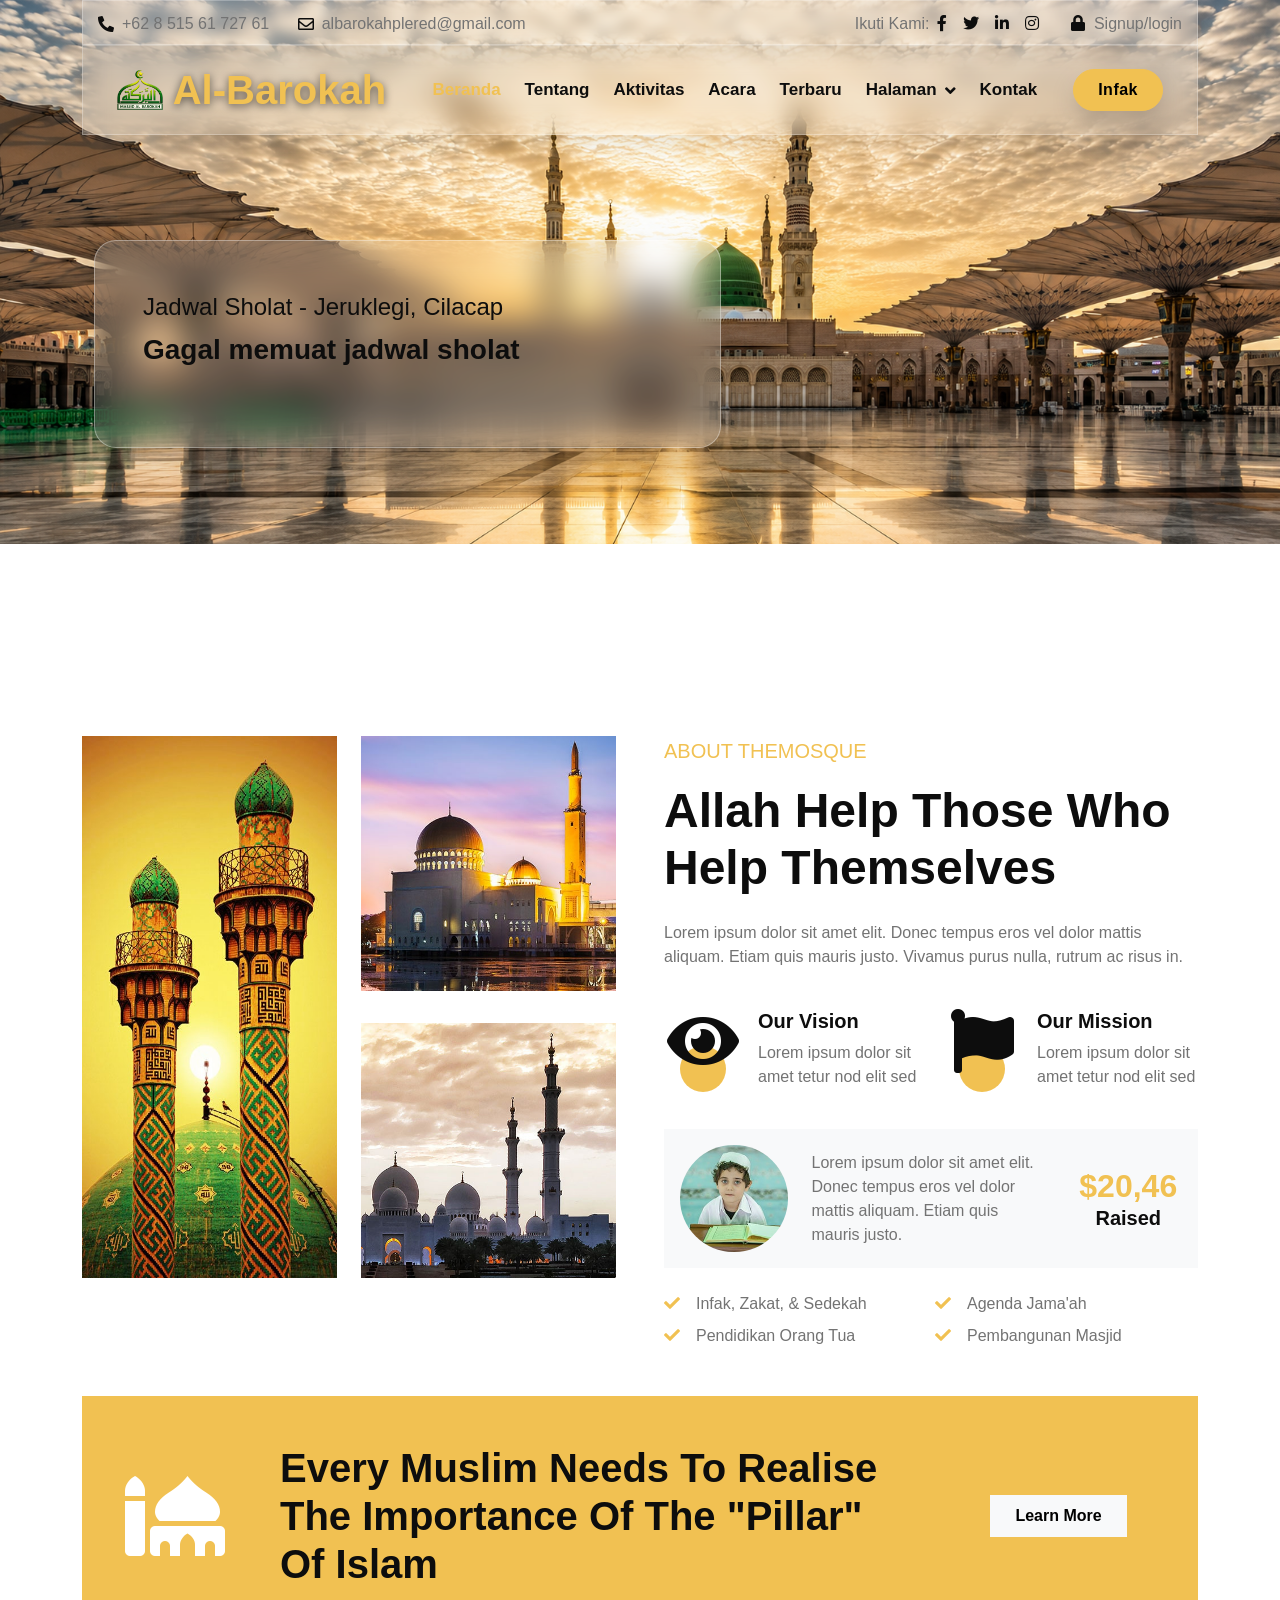
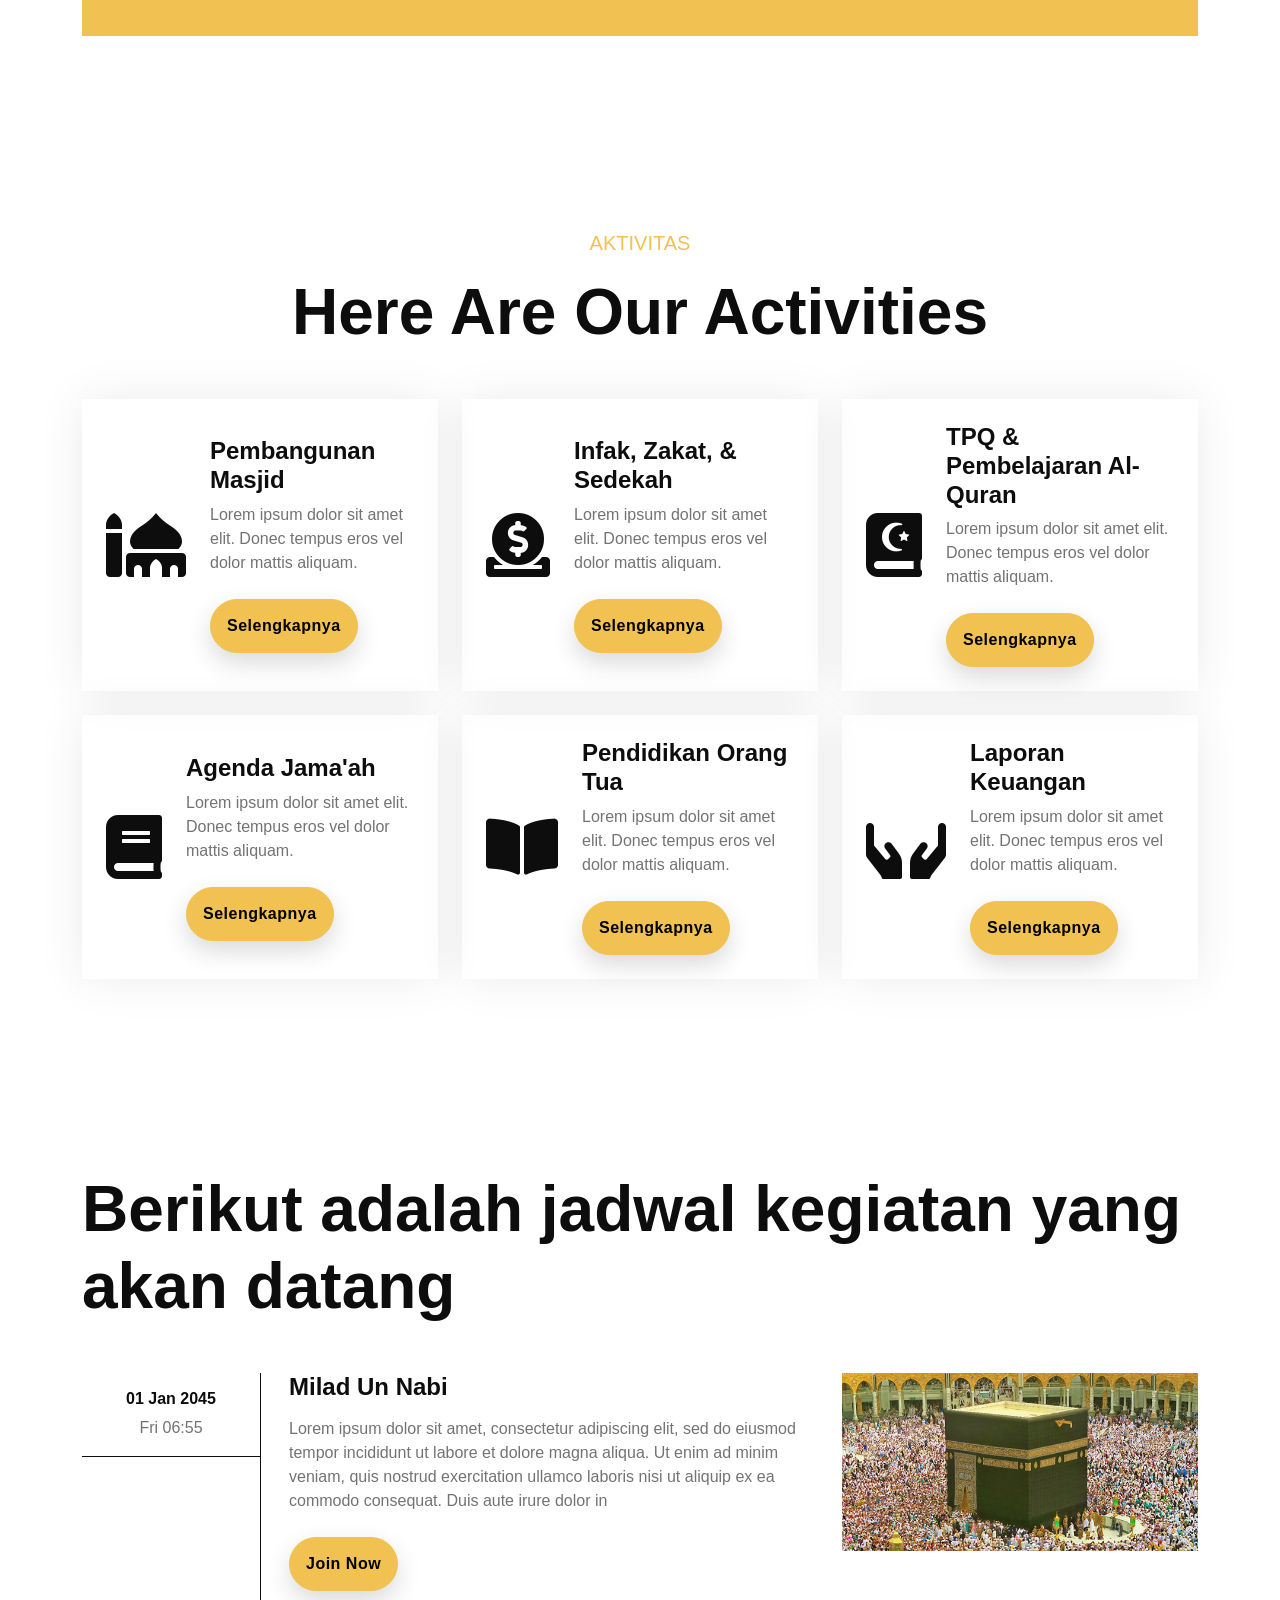
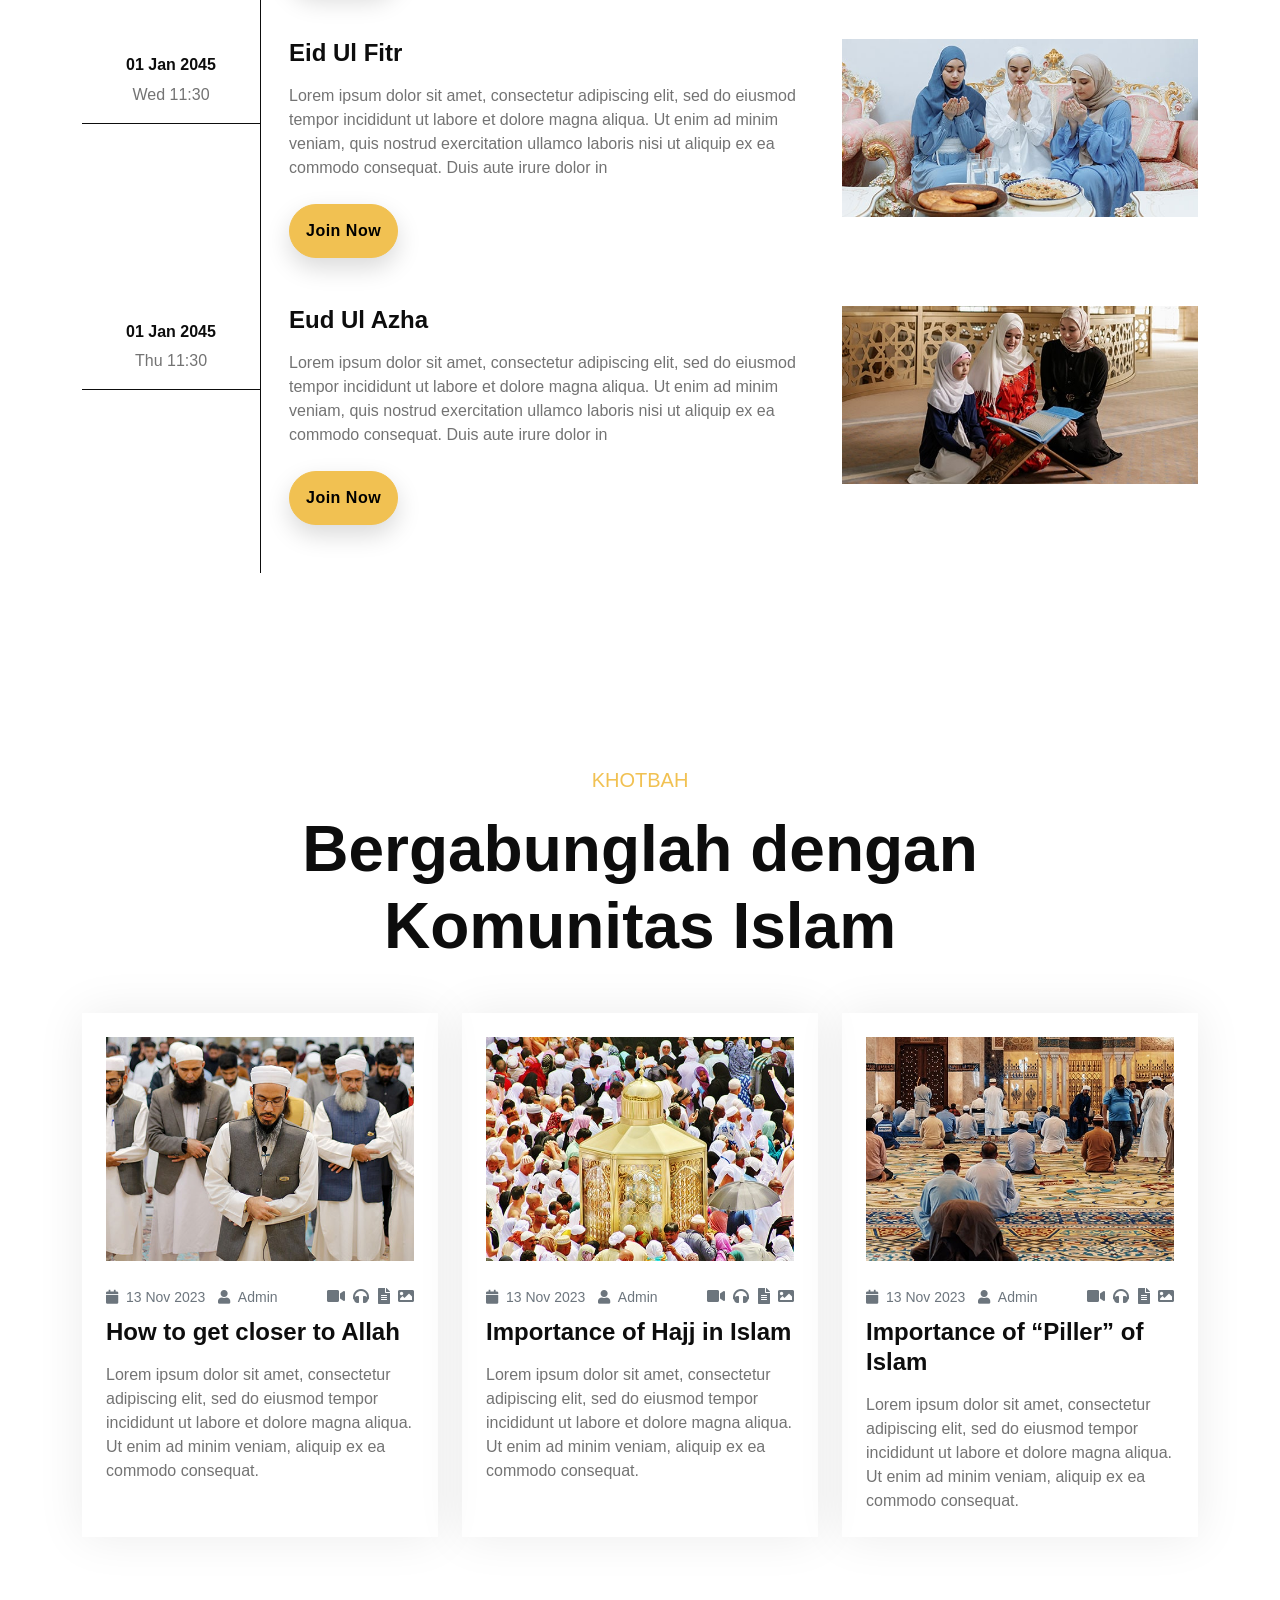
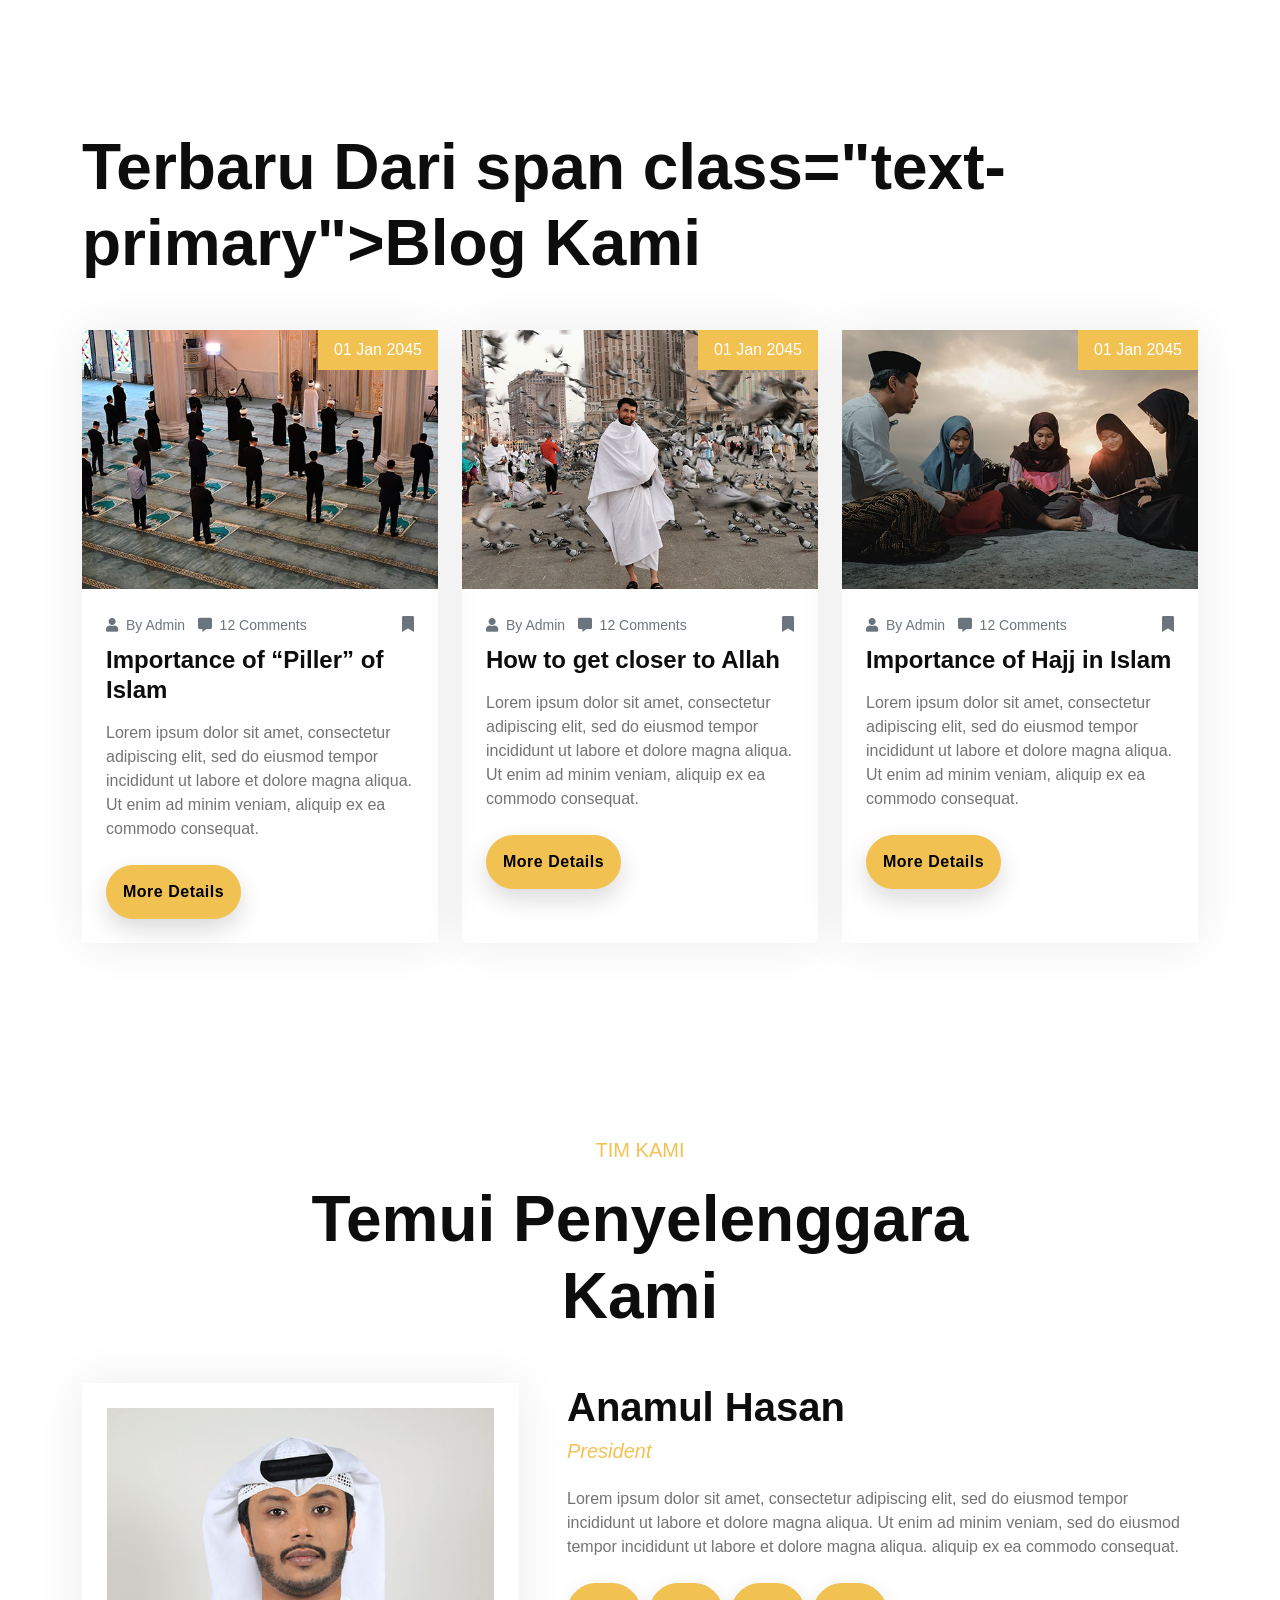
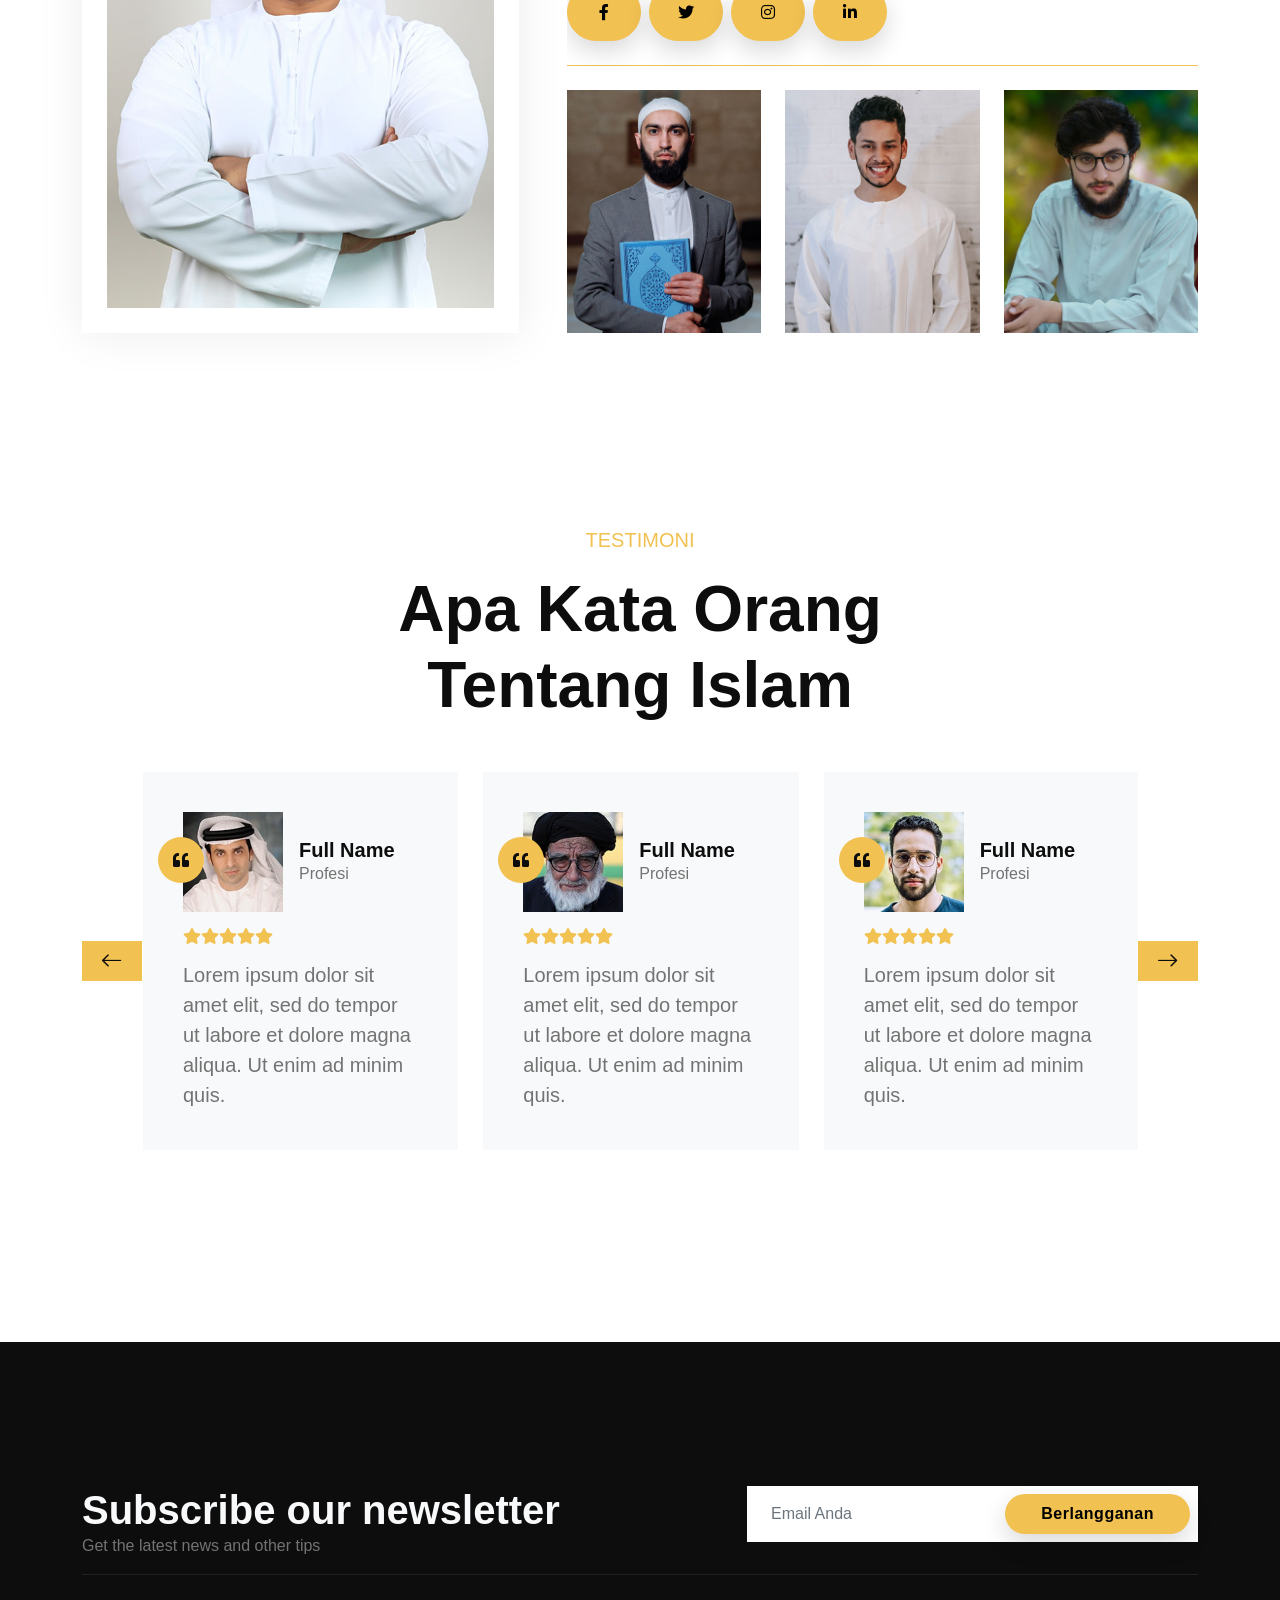
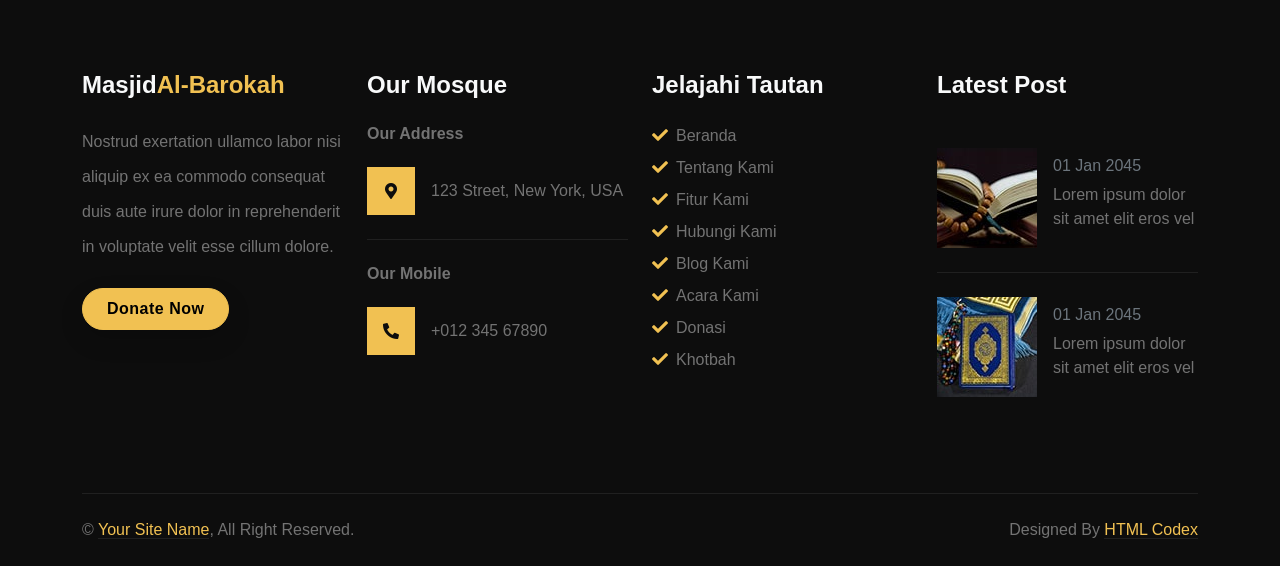
==== commit 22bdcf35: "Update index.html" ====
--- a/index.html
+++ b/index.html
@@ -286,7 +286,7 @@
         <!-- Events Start -->
         <div class="container-fluid event py-5">
             <div class="container py-5">
-                <h1 class="display-3 mb-5 wow fadeIn" data-wow-delay="0.1s">Acara span class="text-primary">Acara</span></h1>
+                <h1 class="display-3 mb-5 wow fadeIn" data-wow-delay="0.1s">Berikut adalah jadwal kegiatan yang akan datang</span></h1>
                 <div class="row g-4 event-item wow fadeIn" data-wow-delay="0.1s">
                     <div class="col-3 col-lg-2 pe-0">
                         <div class="text-center border-bottom border-dark py-3 px-2">
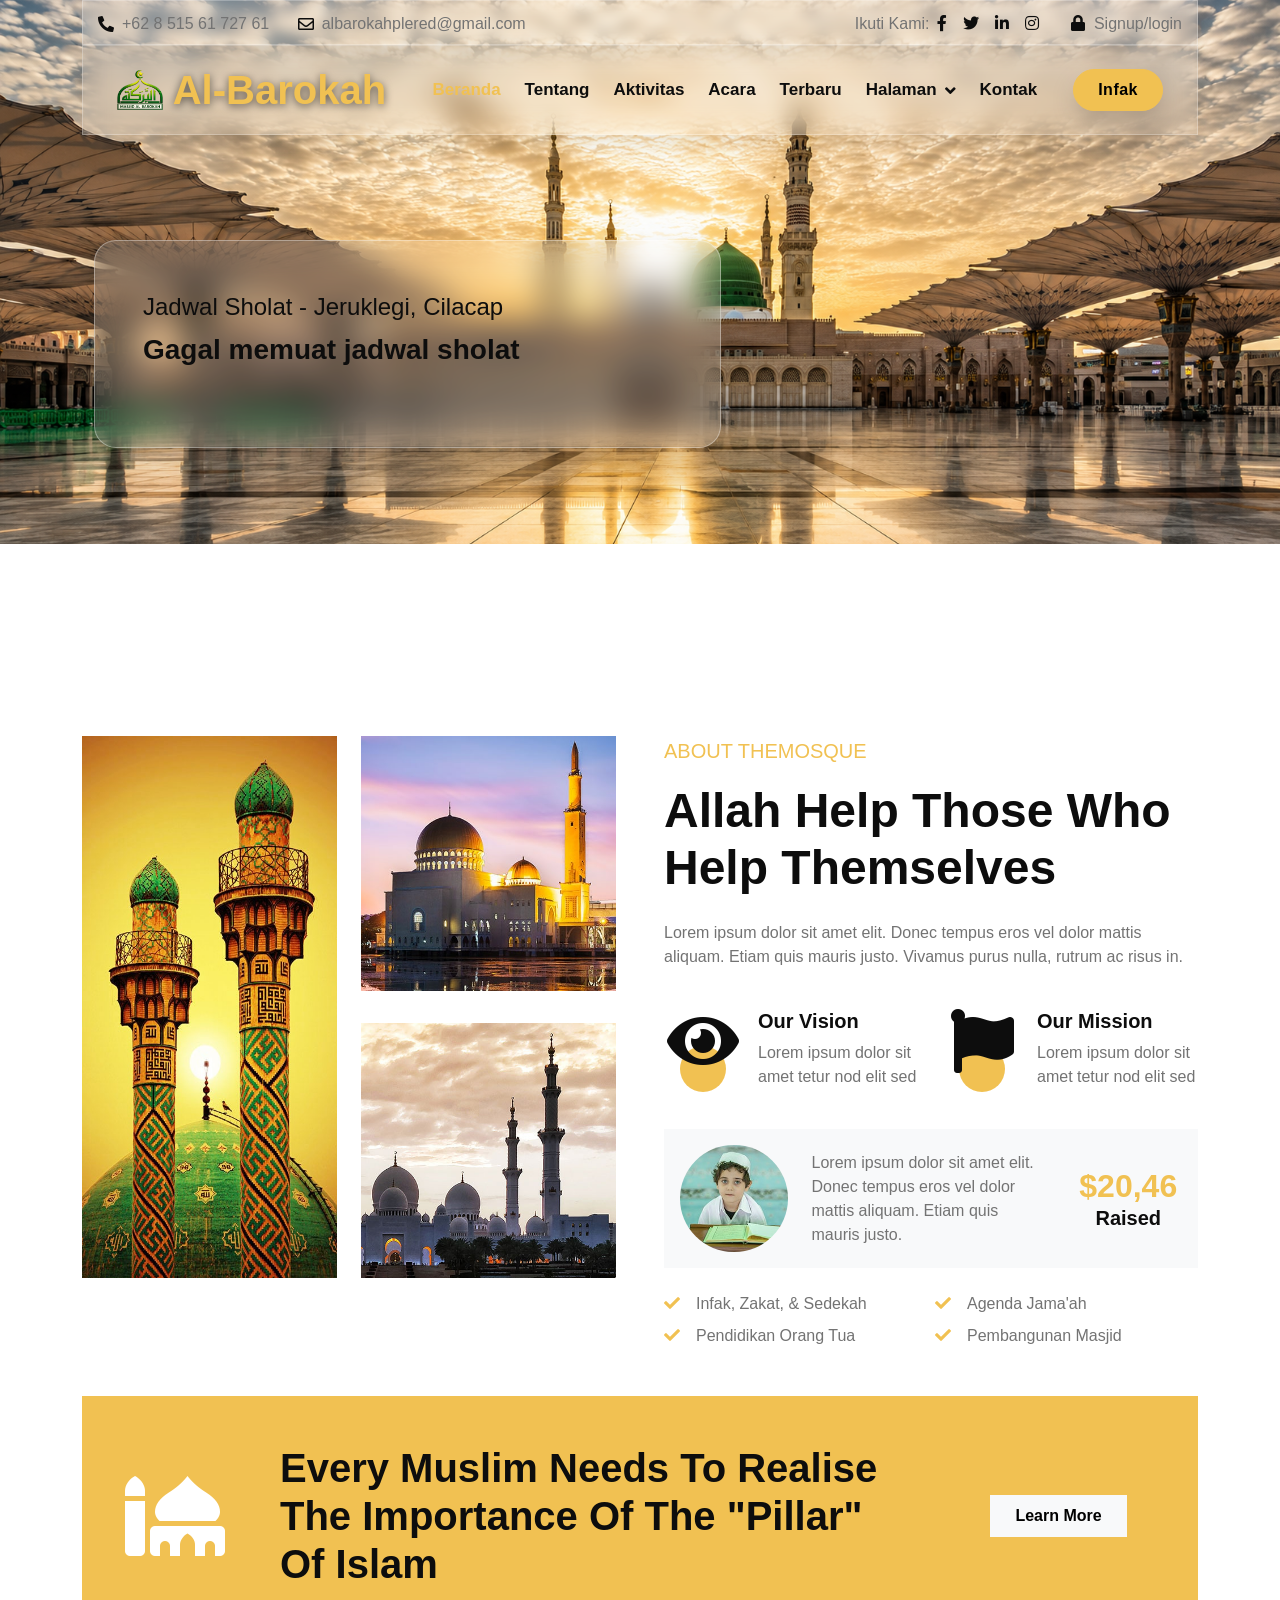
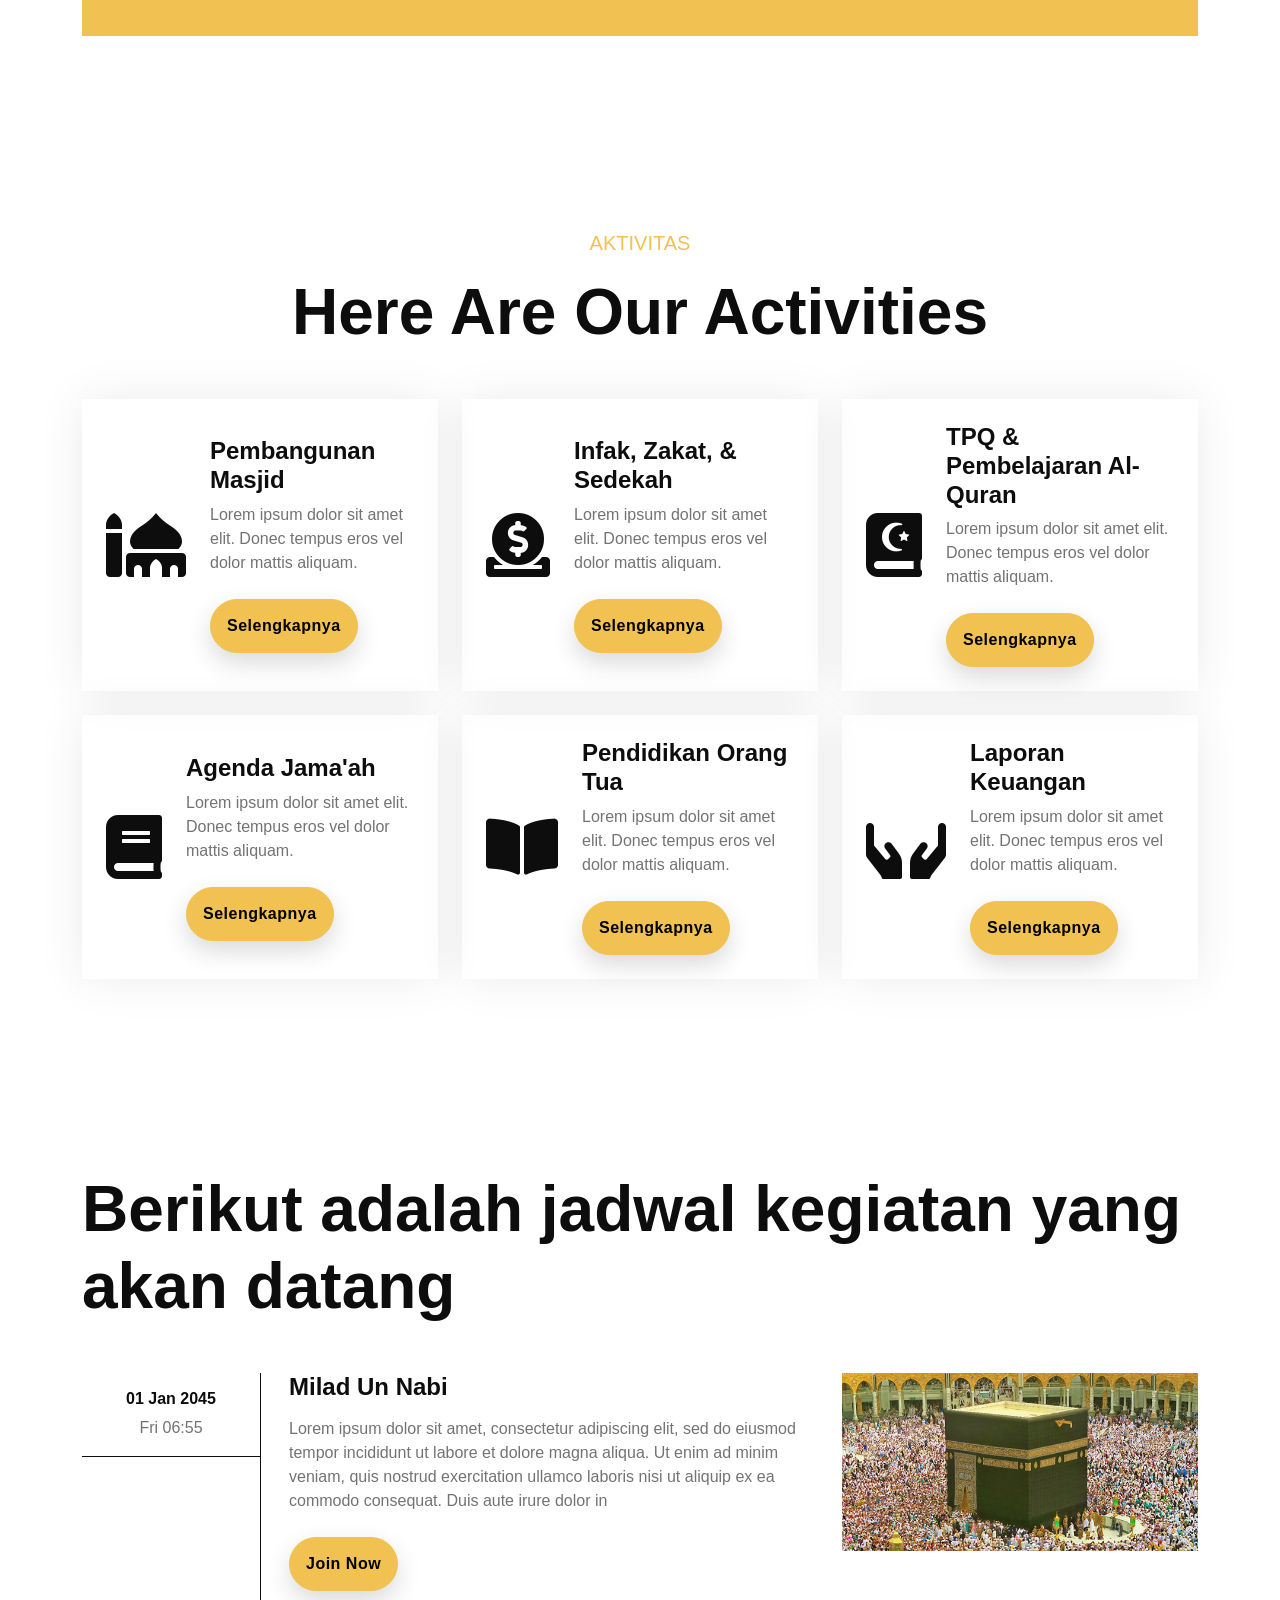
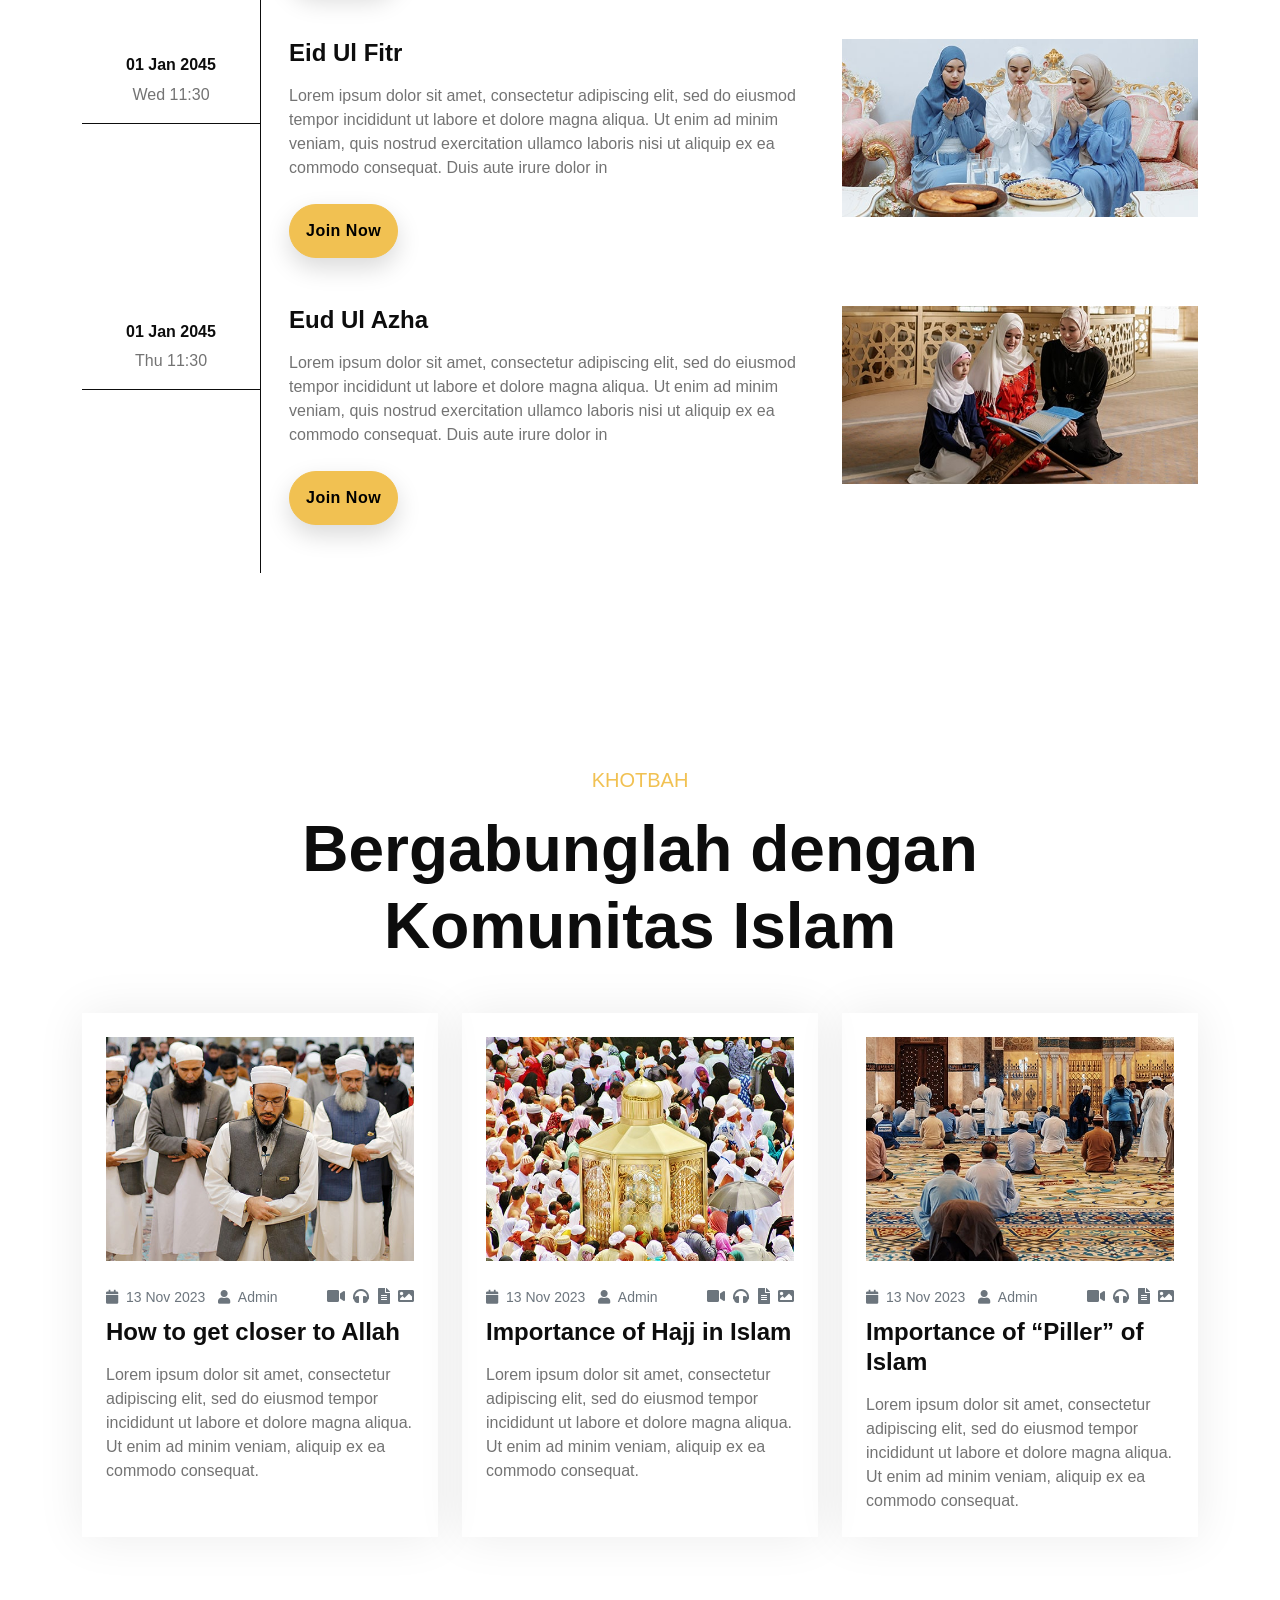
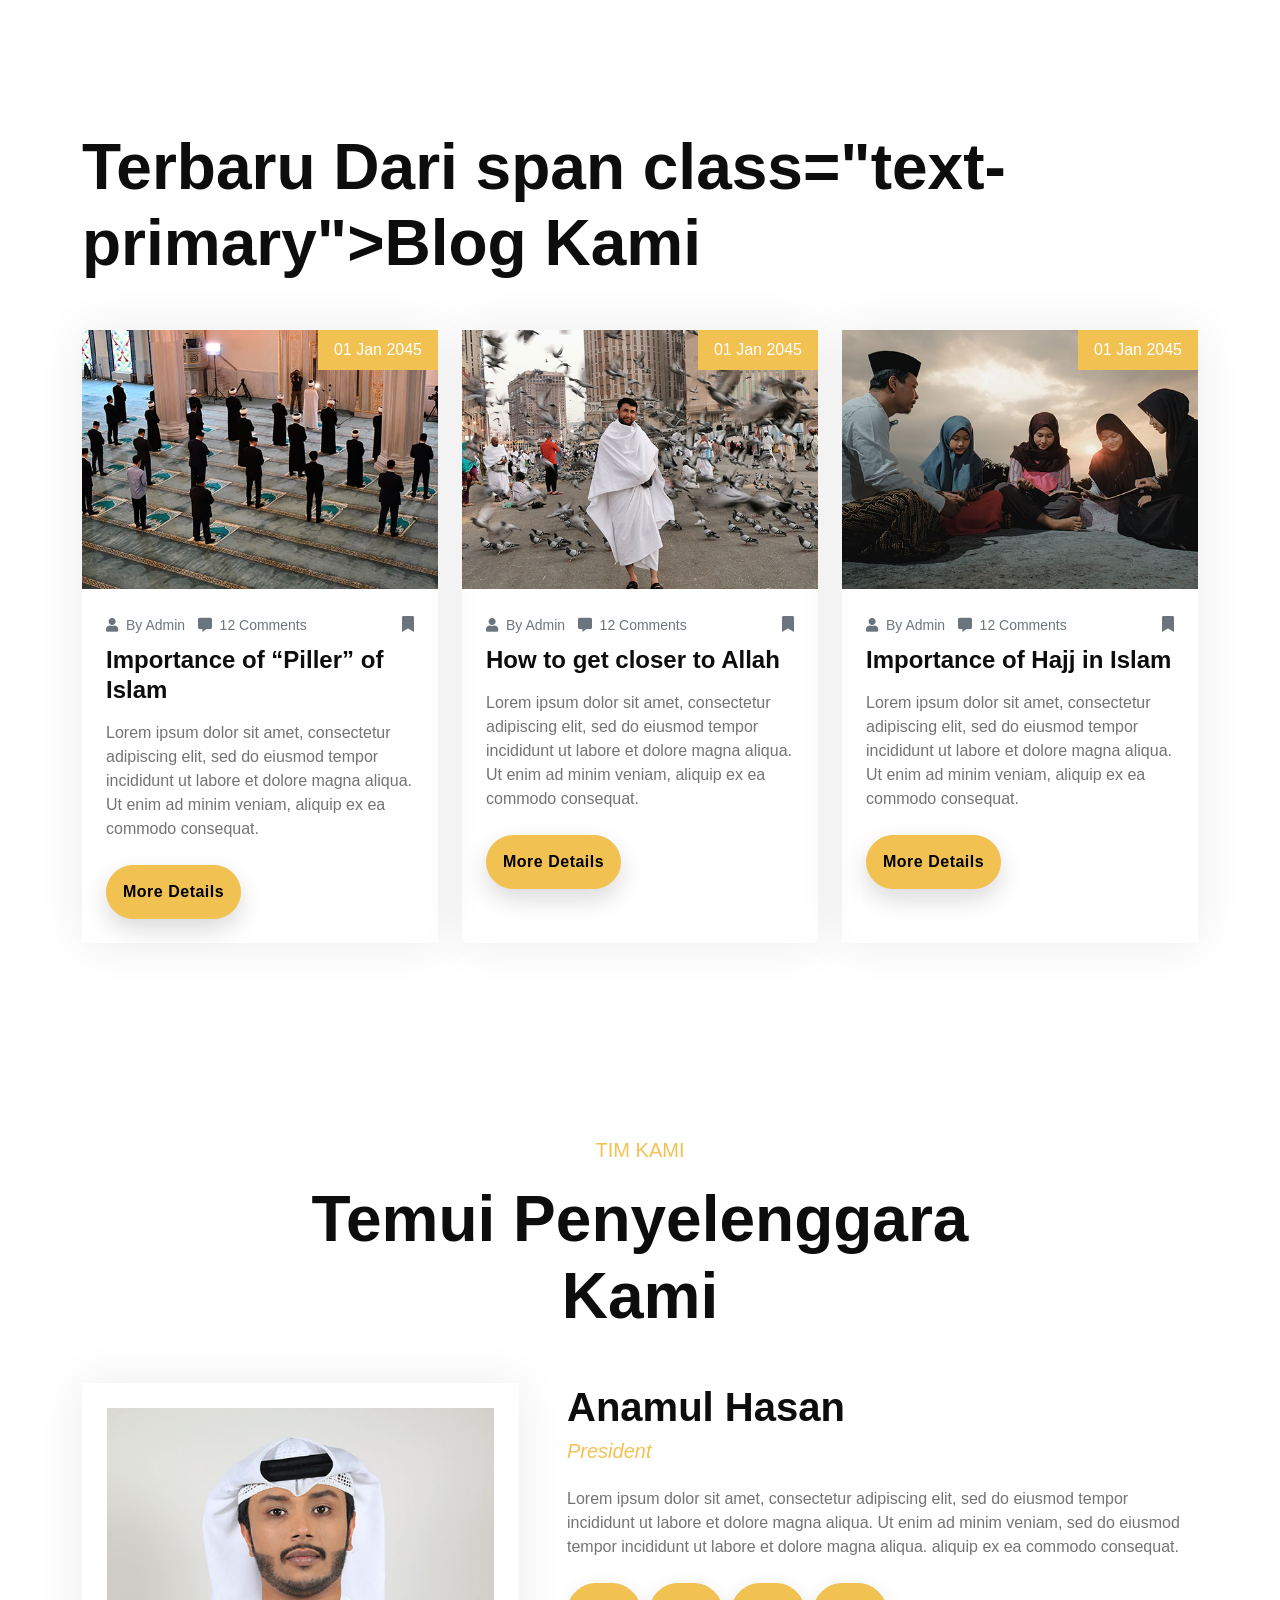
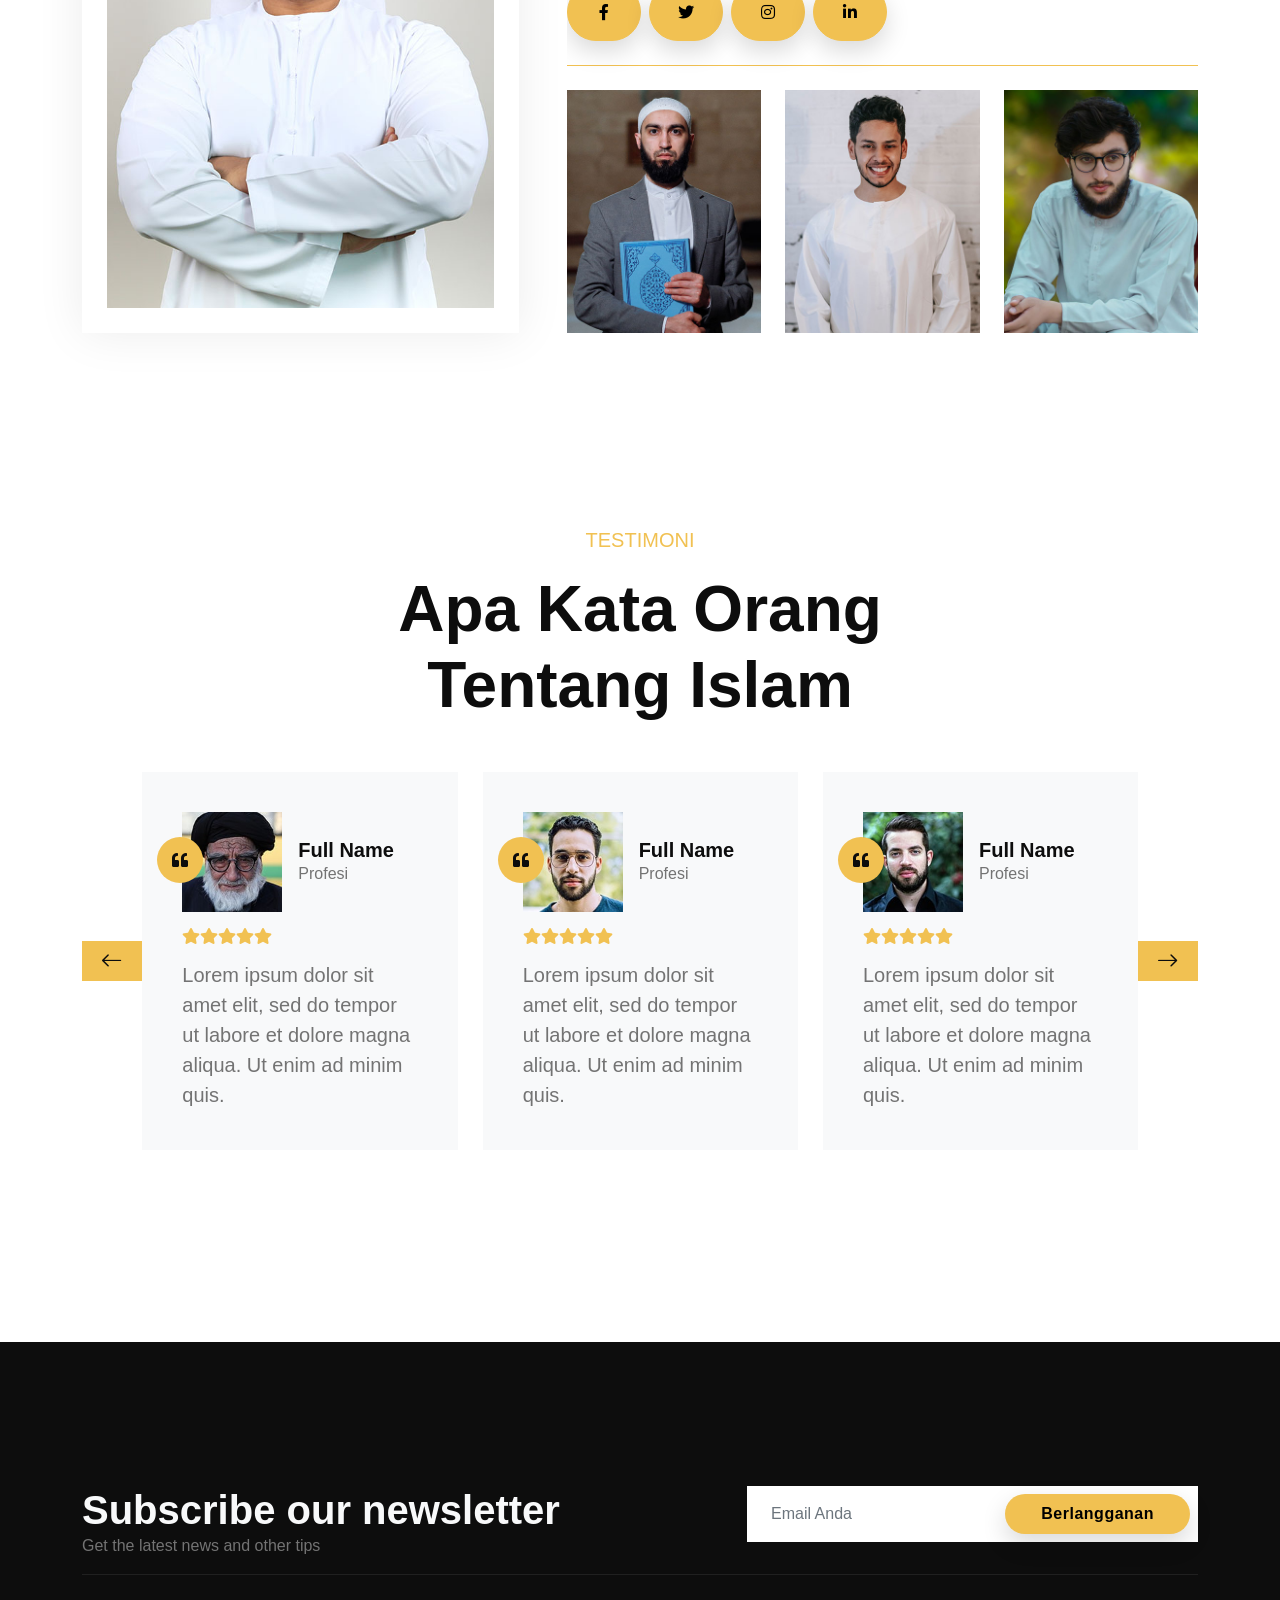
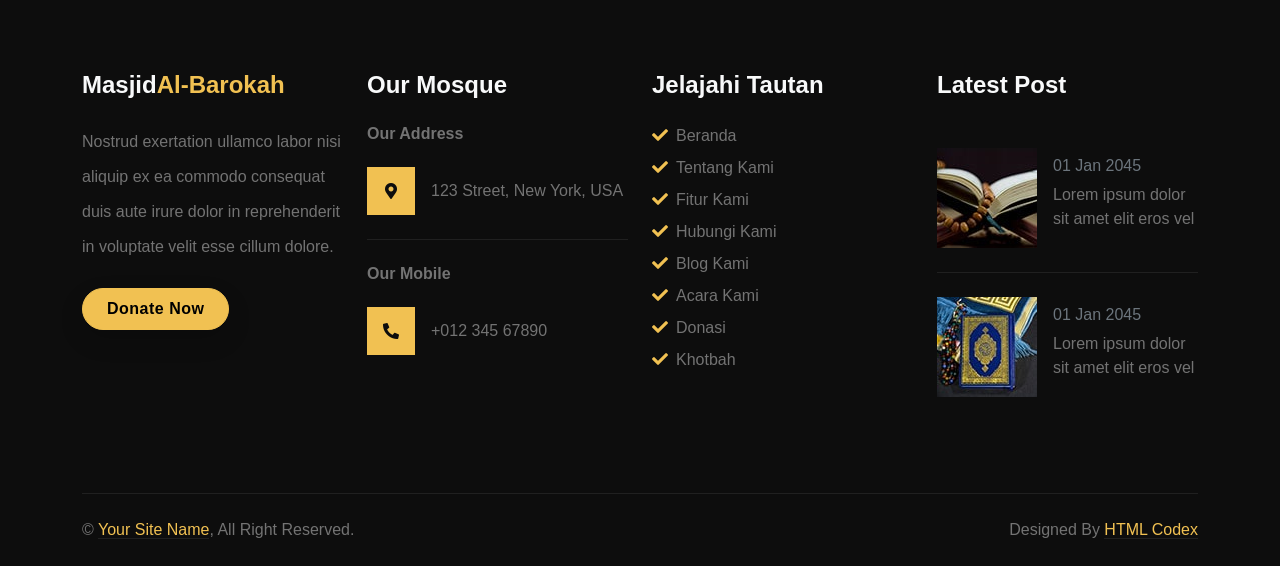
==== commit 529758e9: "Update index.html" ====
--- a/index.html
+++ b/index.html
@@ -3,7 +3,7 @@
 
     <head>
         <meta charset="utf-8">
-        <title>Masjid Al-Barokah - Mosque Website Template</title>
+        <title>Masjid Al-Barokah - Plered</title>
         <meta content="width=device-width, initial-scale=1.0" name="viewport">
         <meta content="" name="keywords">
         <meta content="" name="description">
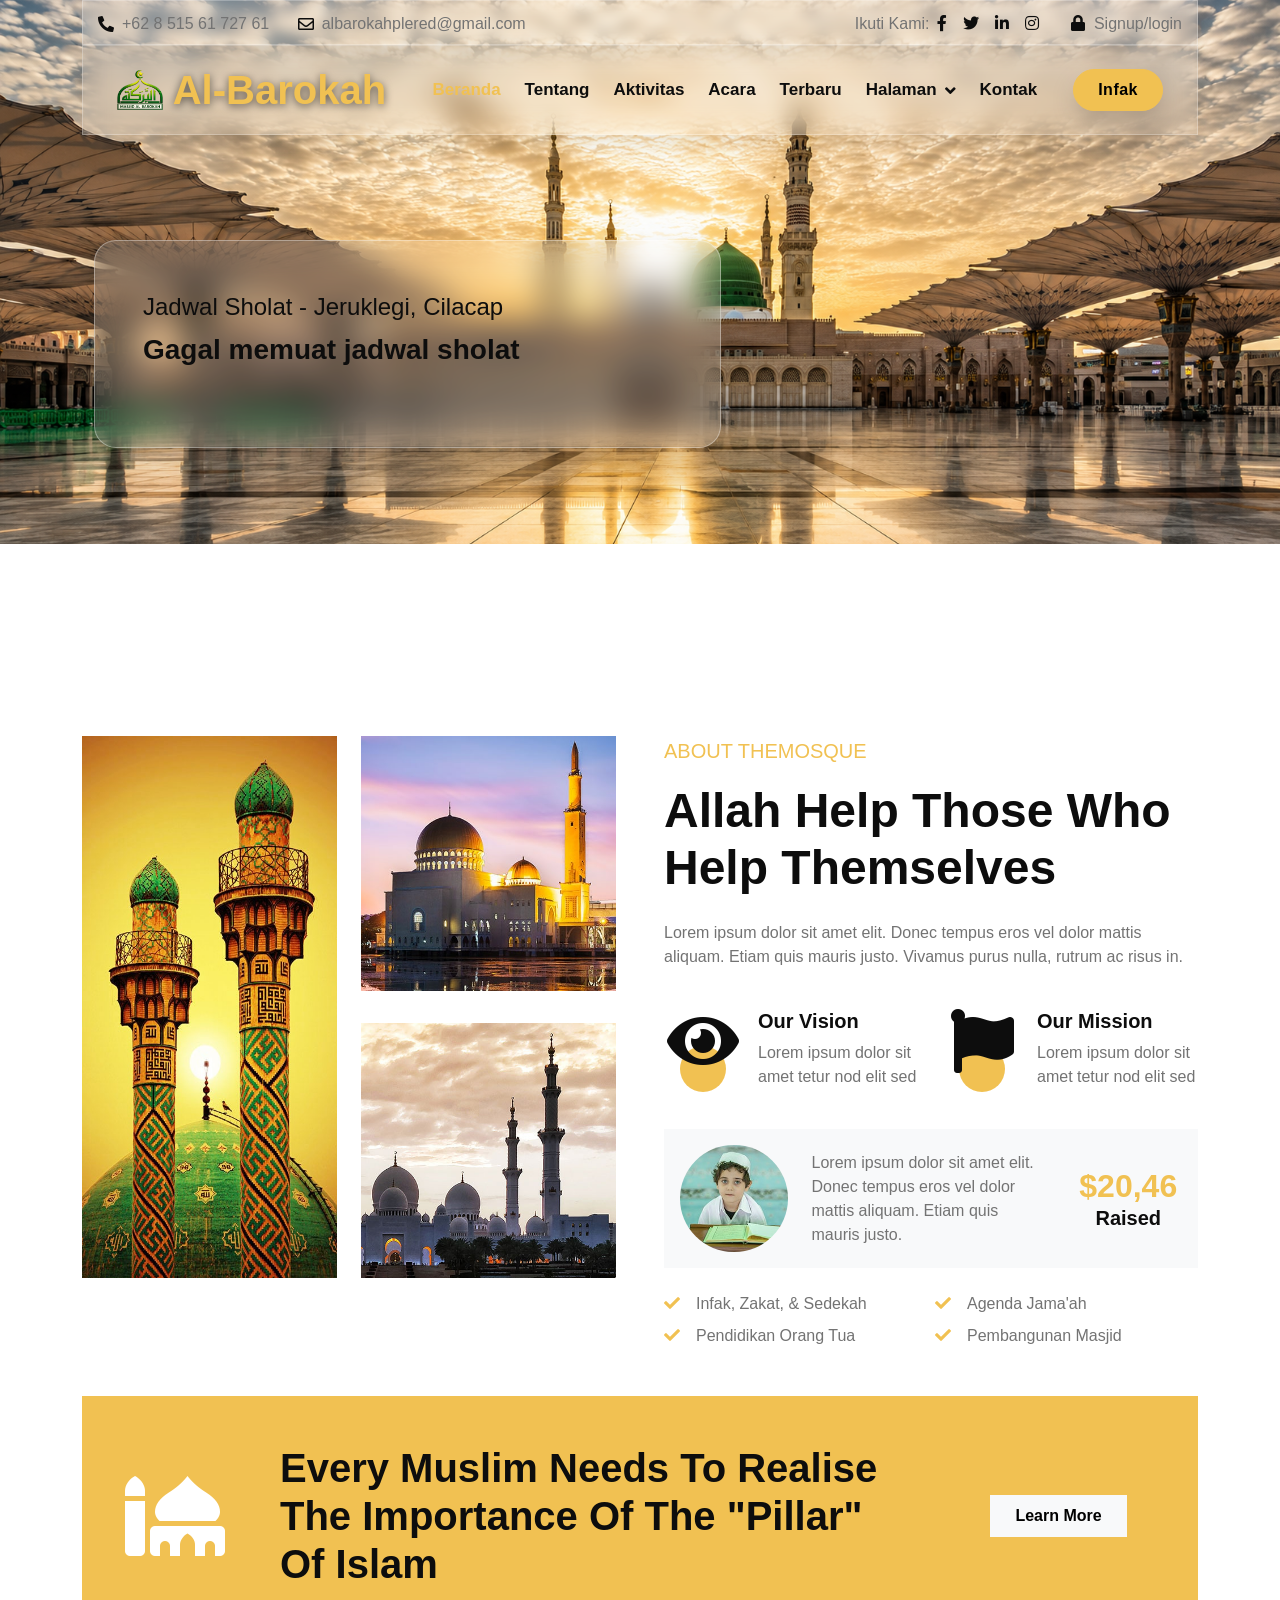
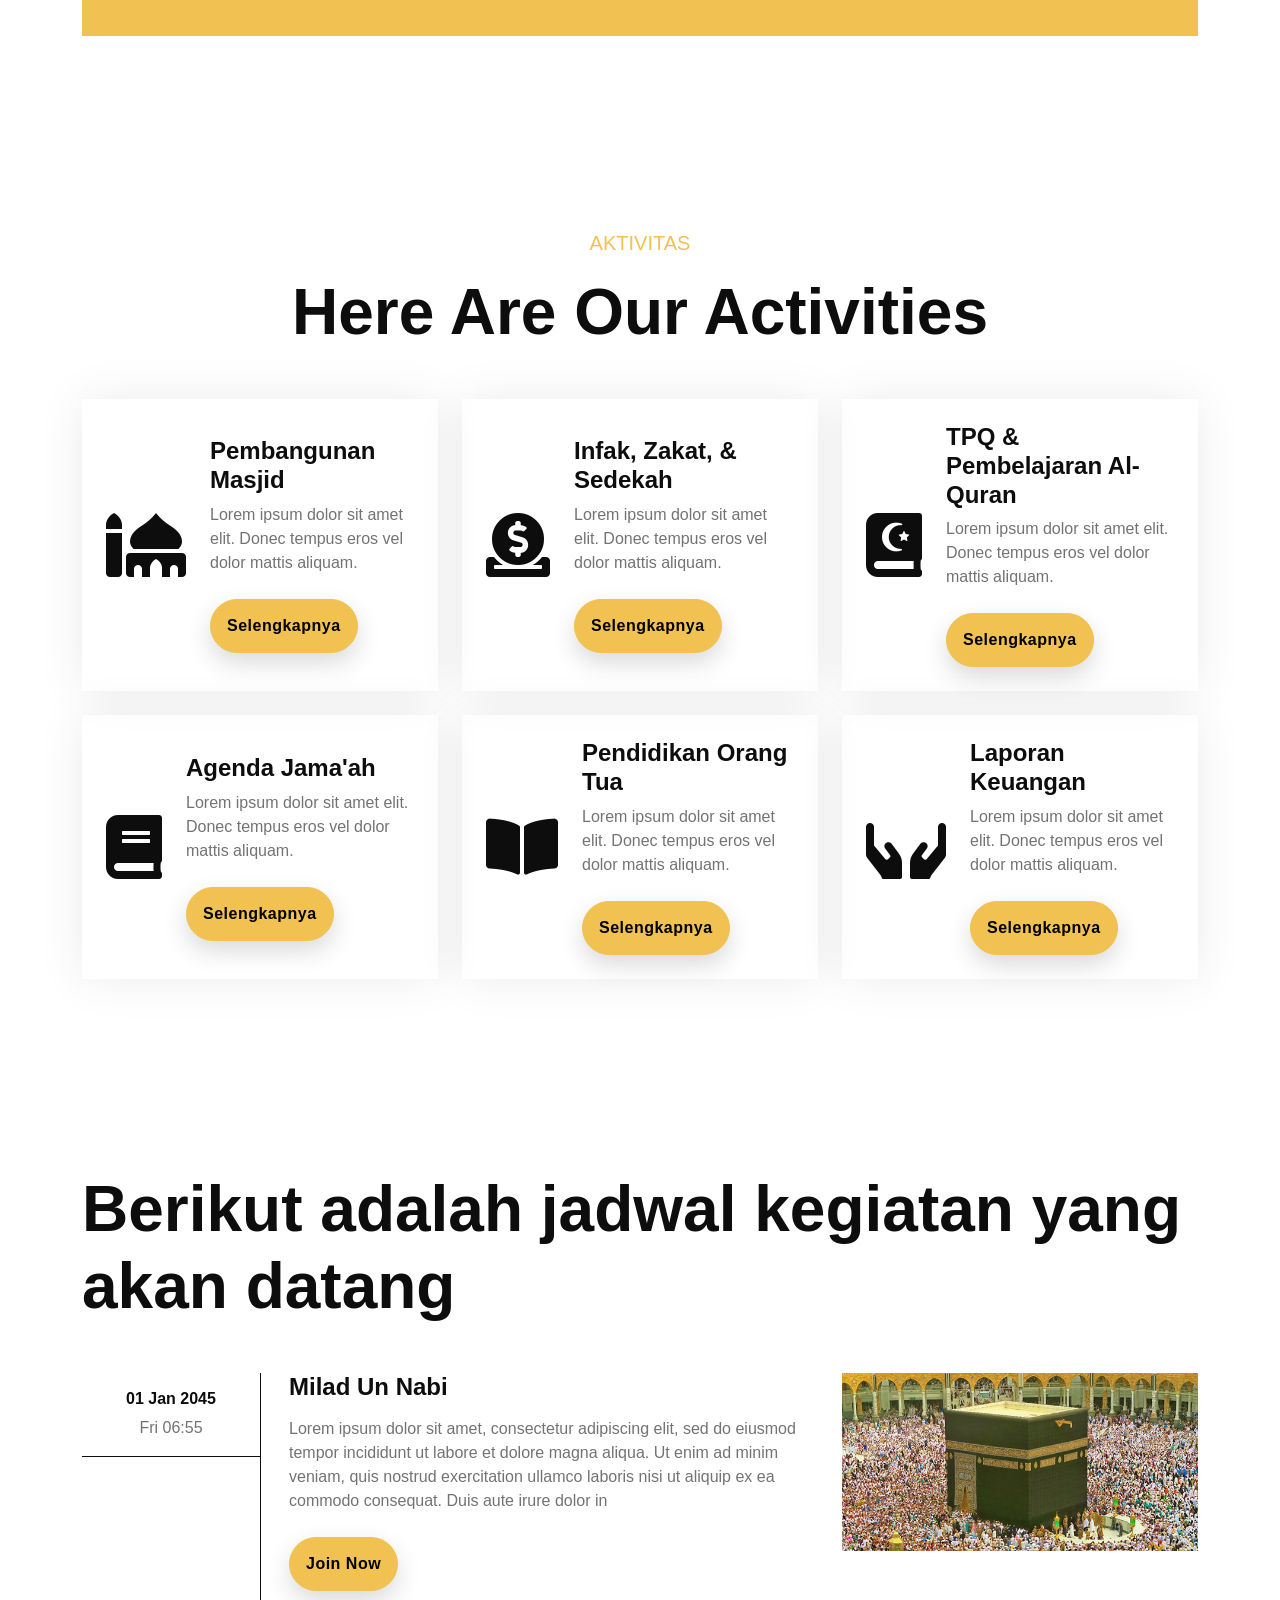
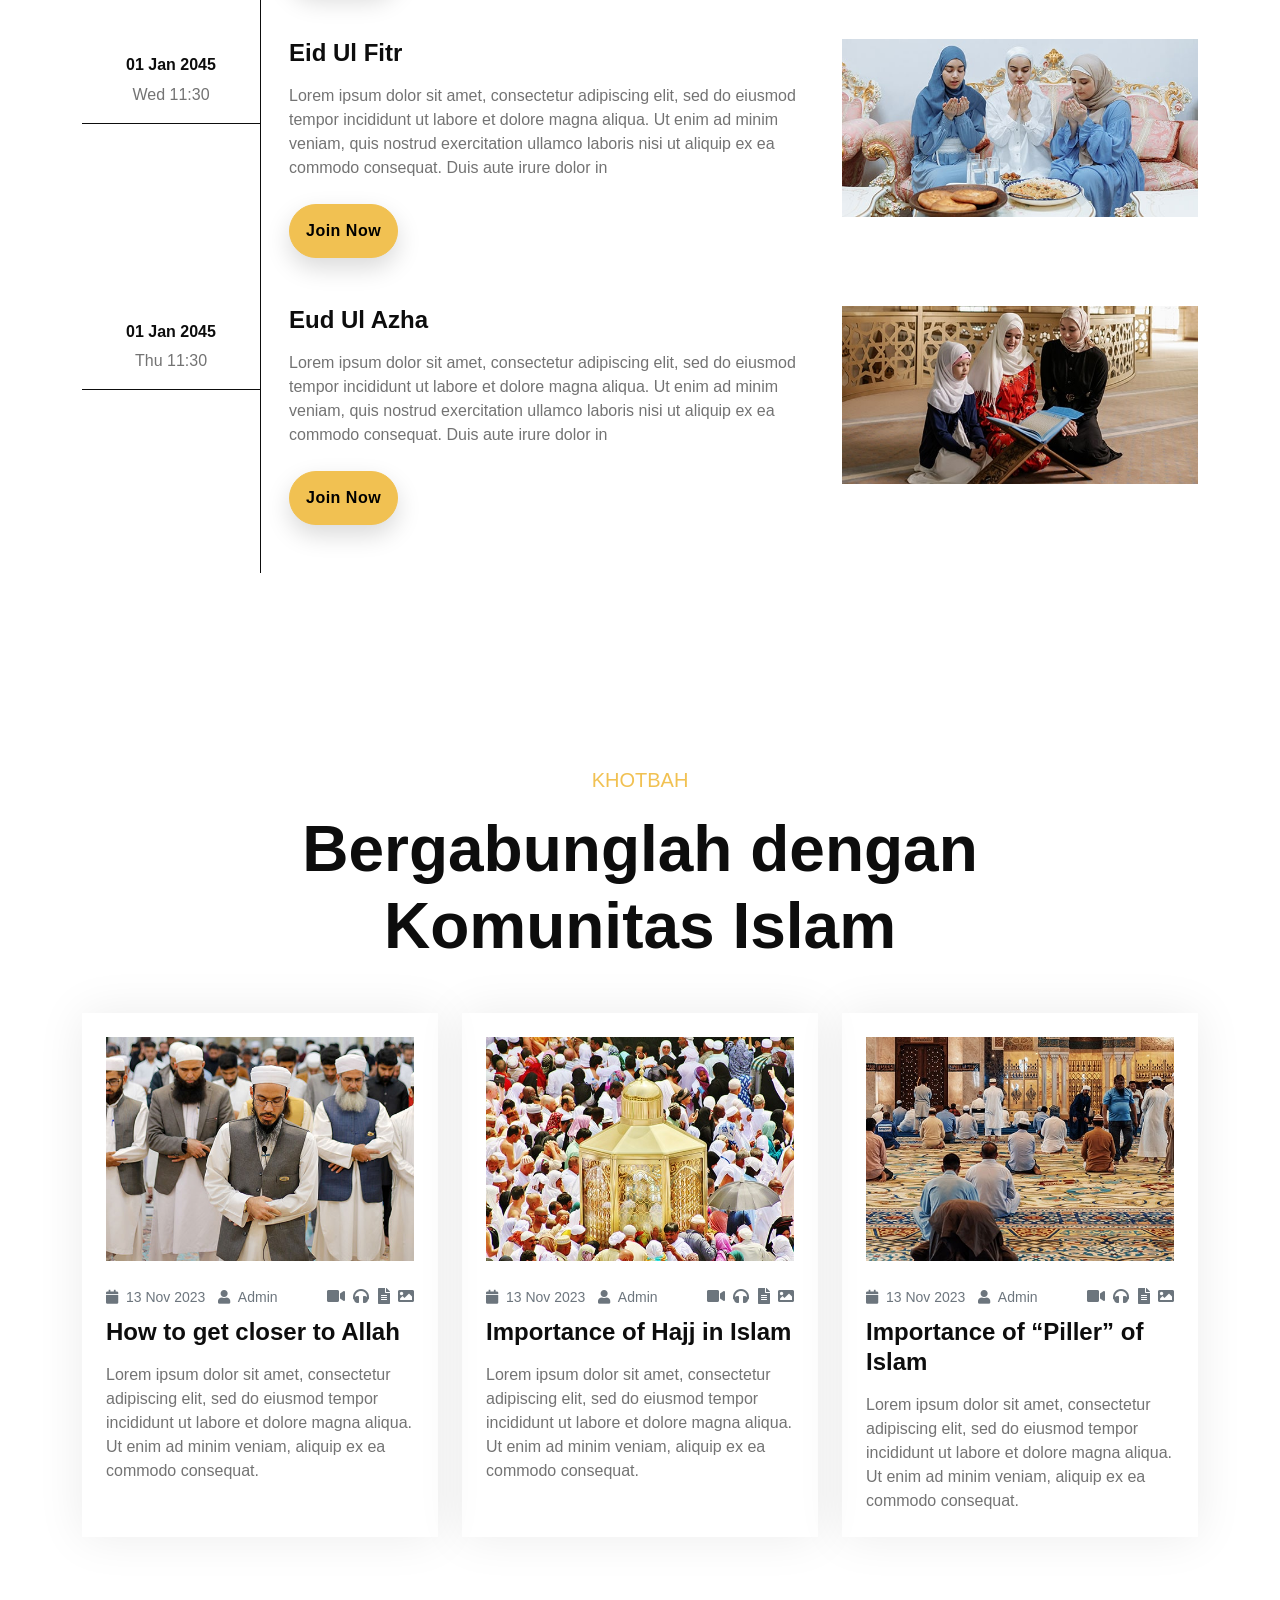
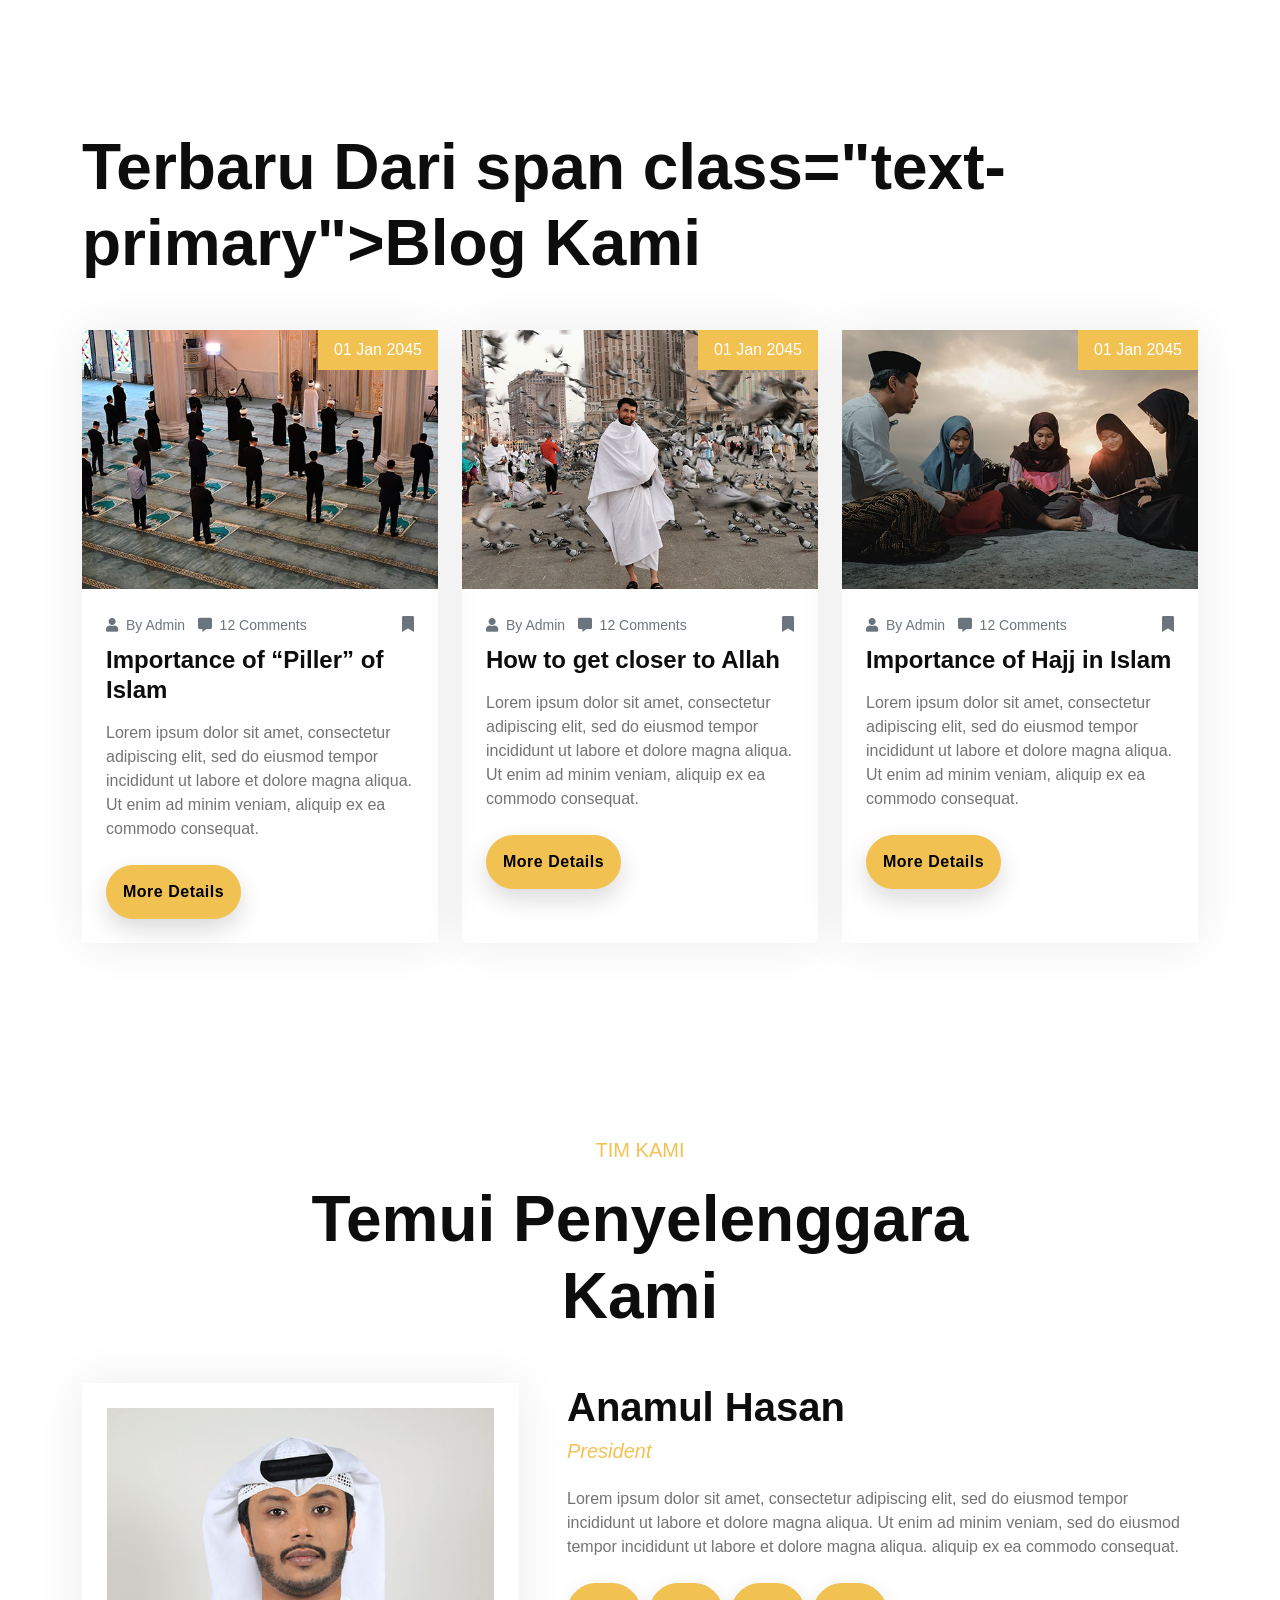
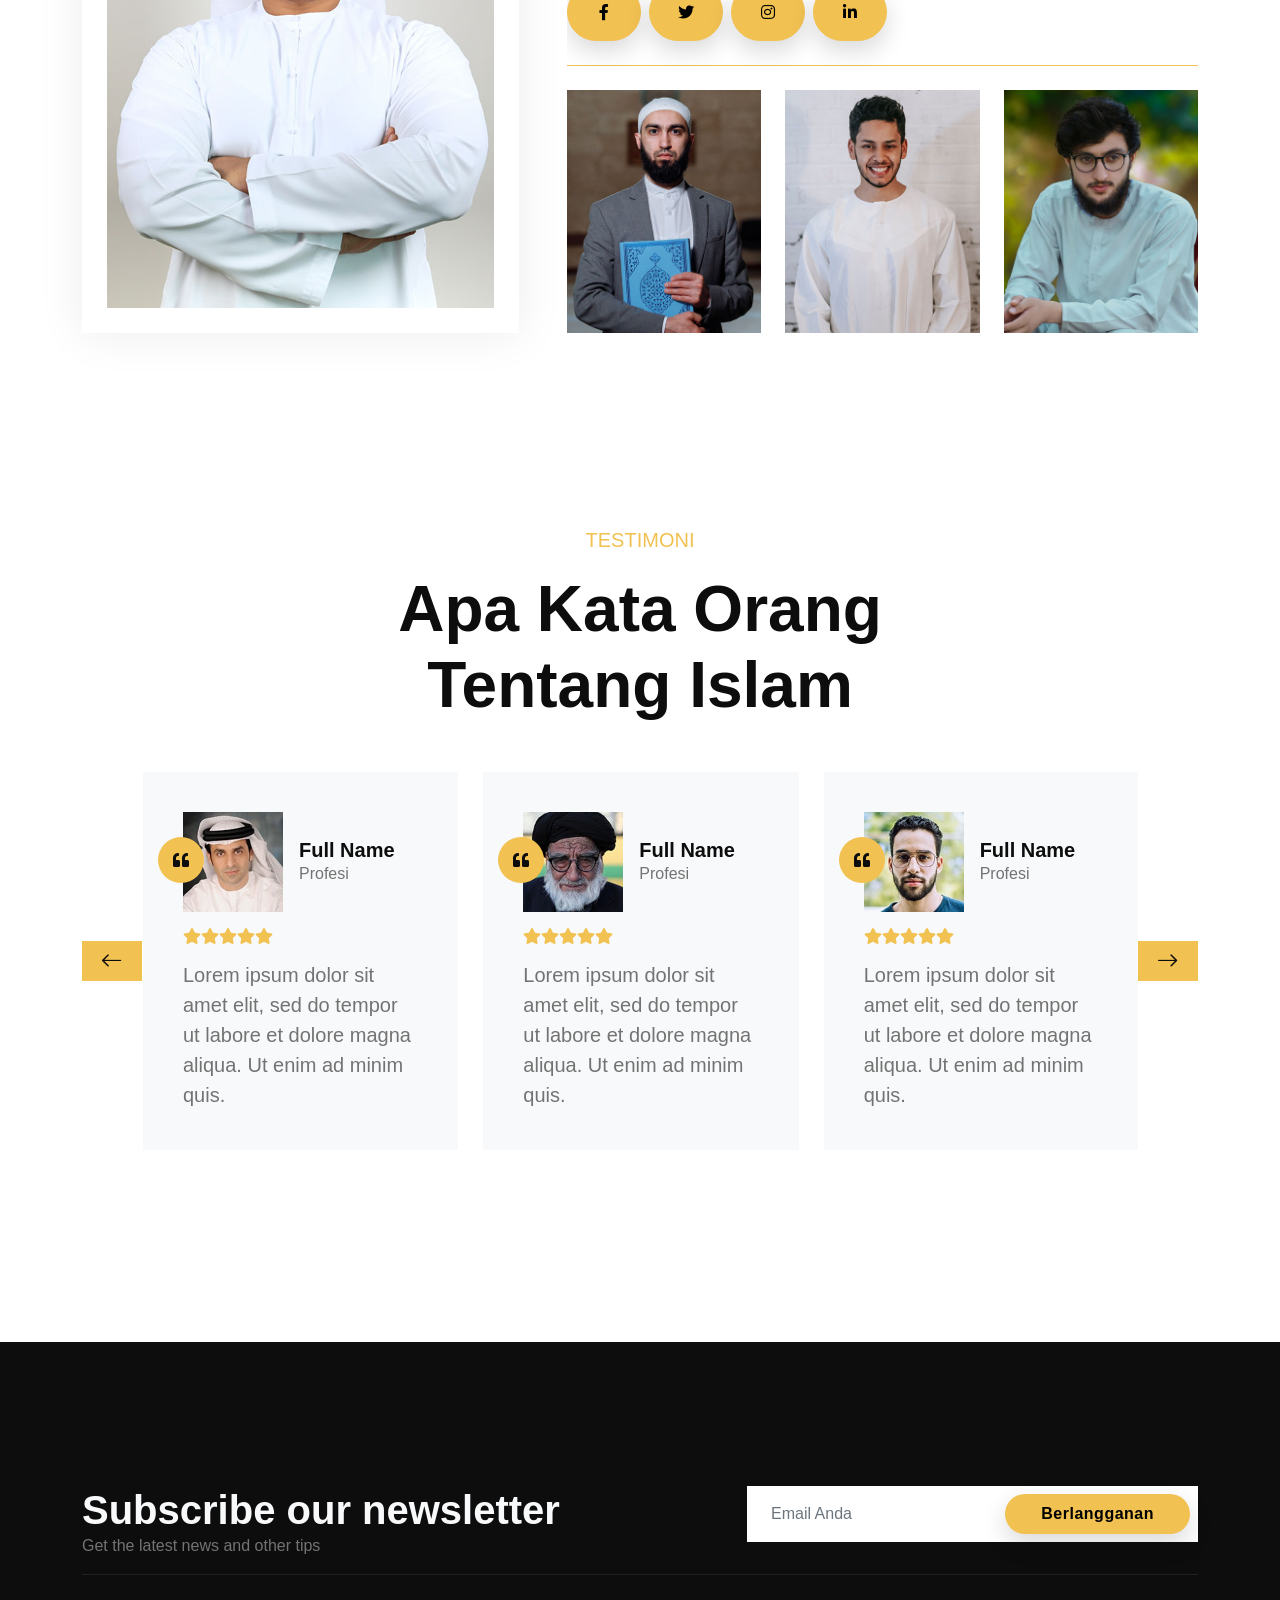
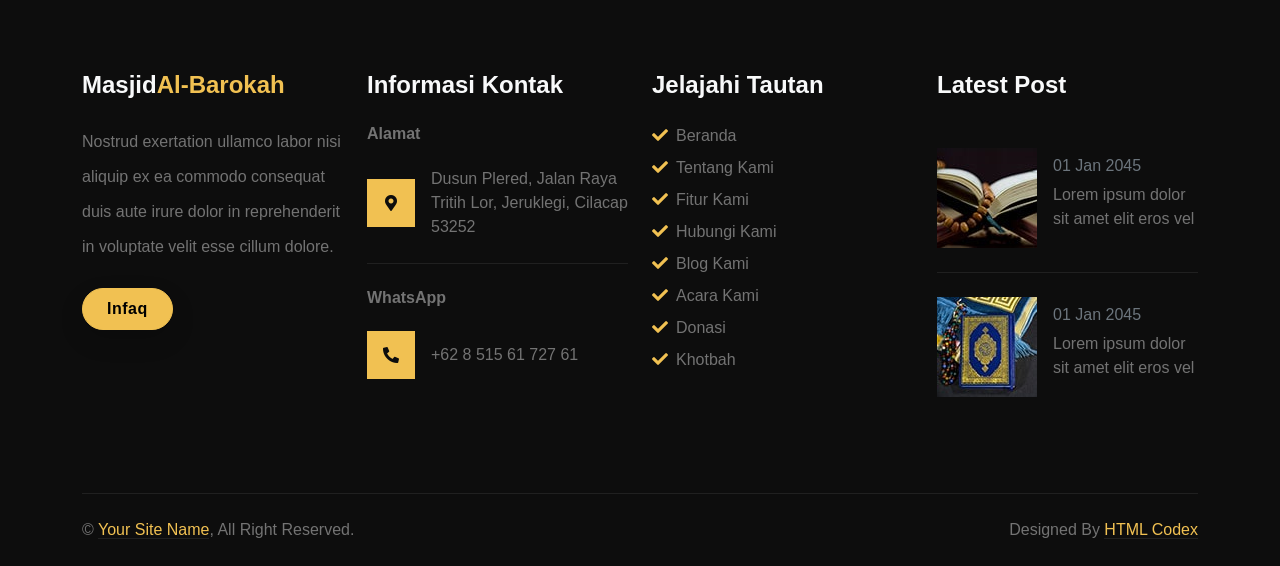
==== commit 480504cb: "Update index.html" ====
--- a/index.html
+++ b/index.html
@@ -740,22 +740,22 @@
                         <div class="footer-item mt-5">
                             <h4 class="text-light mb-4">Masjid<span class="text-primary">Al-Barokah</span></h4>
                             <p class="mb-4 text-secondary">Nostrud exertation ullamco labor nisi aliquip ex ea commodo consequat duis aute irure dolor in reprehenderit in voluptate velit esse cillum dolore.</p>
-                            <a href="" class="btn btn-primary py-2 px-4">Donate Now</a>
+                            <a href="" class="btn btn-primary py-2 px-4">Infaq</a>
                         </div>
                     </div>
                     <div class="col-md-6 col-lg-6 col-xl-3">
                         <div class="footer-item mt-5">
-                            <h4 class="text-light mb-4">Our Mosque</h4>
+                            <h4 class="text-light mb-4">Informasi Kontak</h4>
                             <div class="d-flex flex-column">
-                                <h6 class="text-secondary mb-0">Our Address</h6>
+                                <h6 class="text-secondary mb-0">Alamat</h6>
                                 <div class="d-flex align-items-center border-bottom py-4">
                                     <span class="flex-shrink-0 btn-square bg-primary me-3 p-4"><i class="fa fa-map-marker-alt text-dark"></i></span>
-                                    <a href="" class="text-body">123 Street, New York, USA</a>
-                                </div>
-                                <h6 class="text-secondary mt-4 mb-0">Our Mobile</h6>
+                                    <a href="" class="text-body">Dusun Plered, Jalan Raya Tritih Lor, Jeruklegi, Cilacap 53252</a>
+                                </div>
+                                <h6 class="text-secondary mt-4 mb-0">WhatsApp</h6>
                                 <div class="d-flex align-items-center py-4">
                                     <span class="flex-shrink-0 btn-square bg-primary me-3 p-4"><i class="fa fa-phone-alt text-dark"></i></span>
-                                    <a href="" class="text-body">+012 345 67890</a>
+                                    <a href="" class="text-body">+62 8 515 61 727 61</a>
                                 </div>
                             </div>
                         </div>
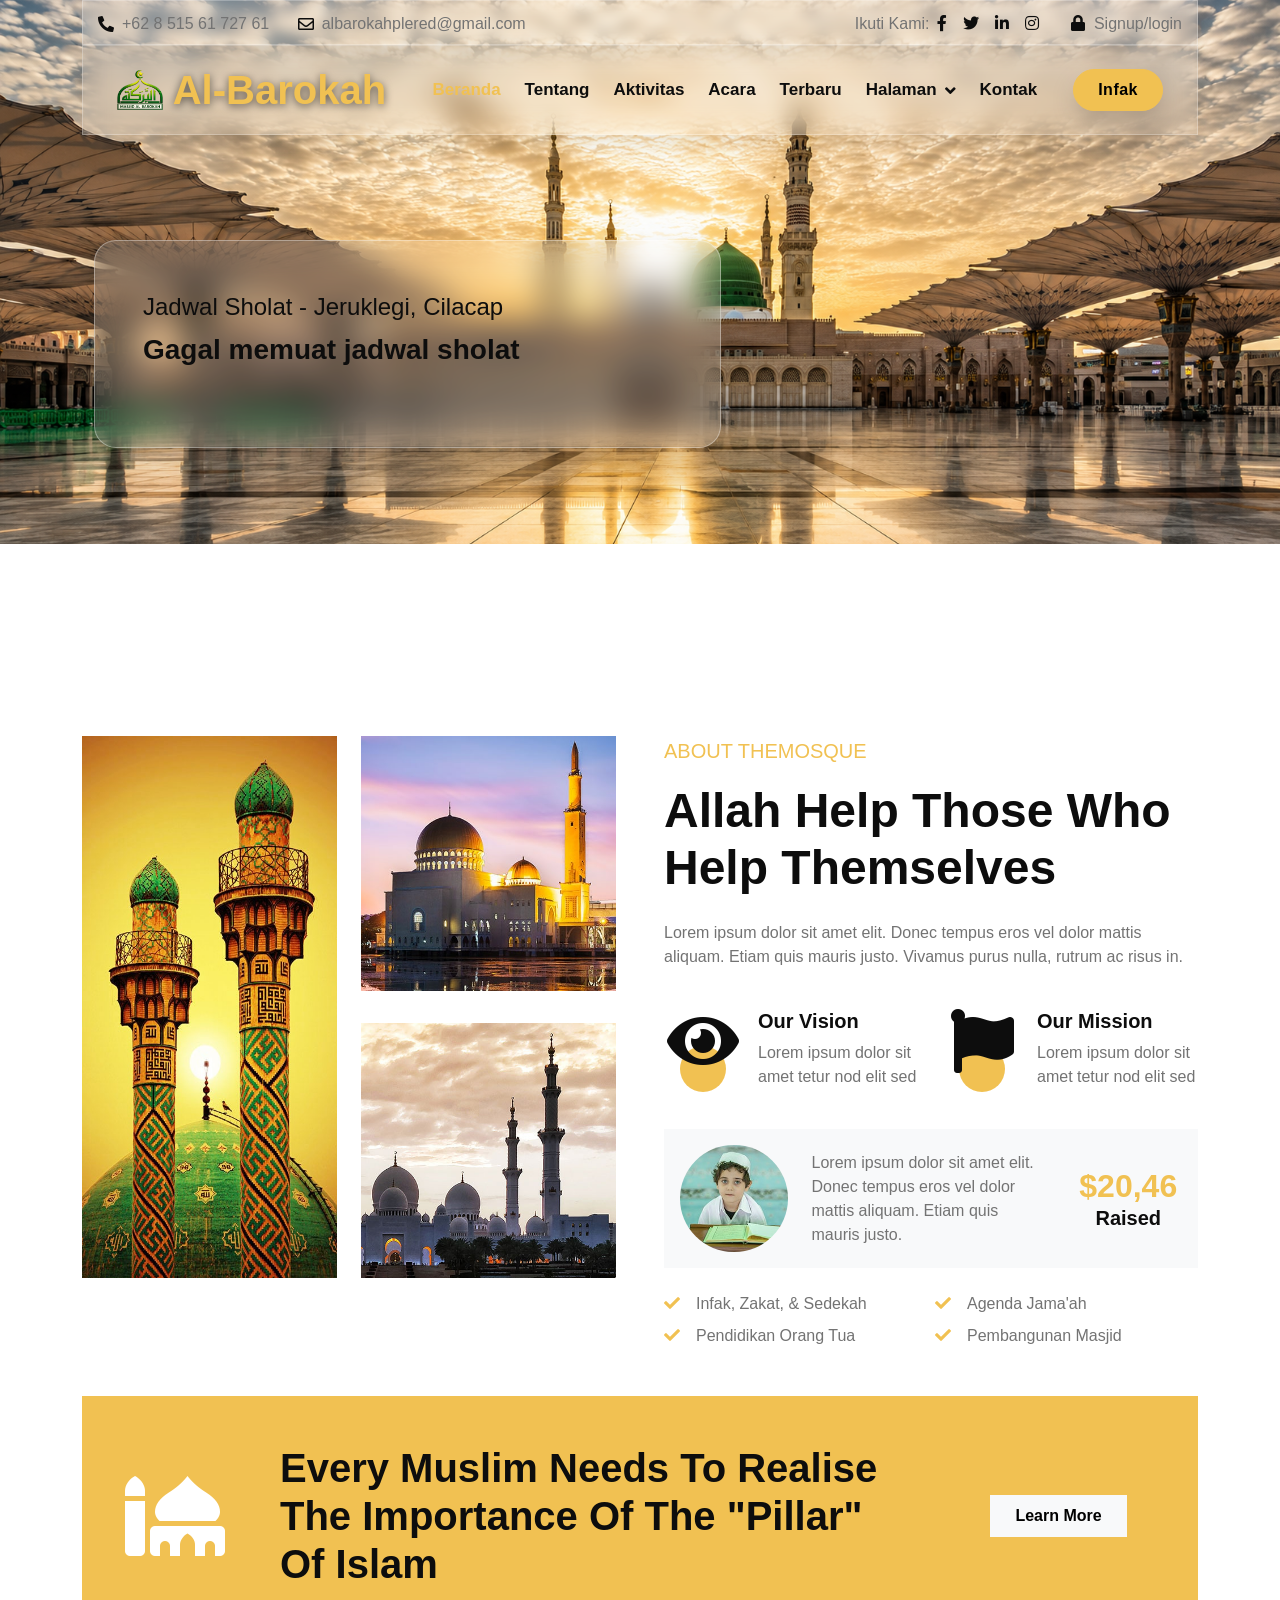
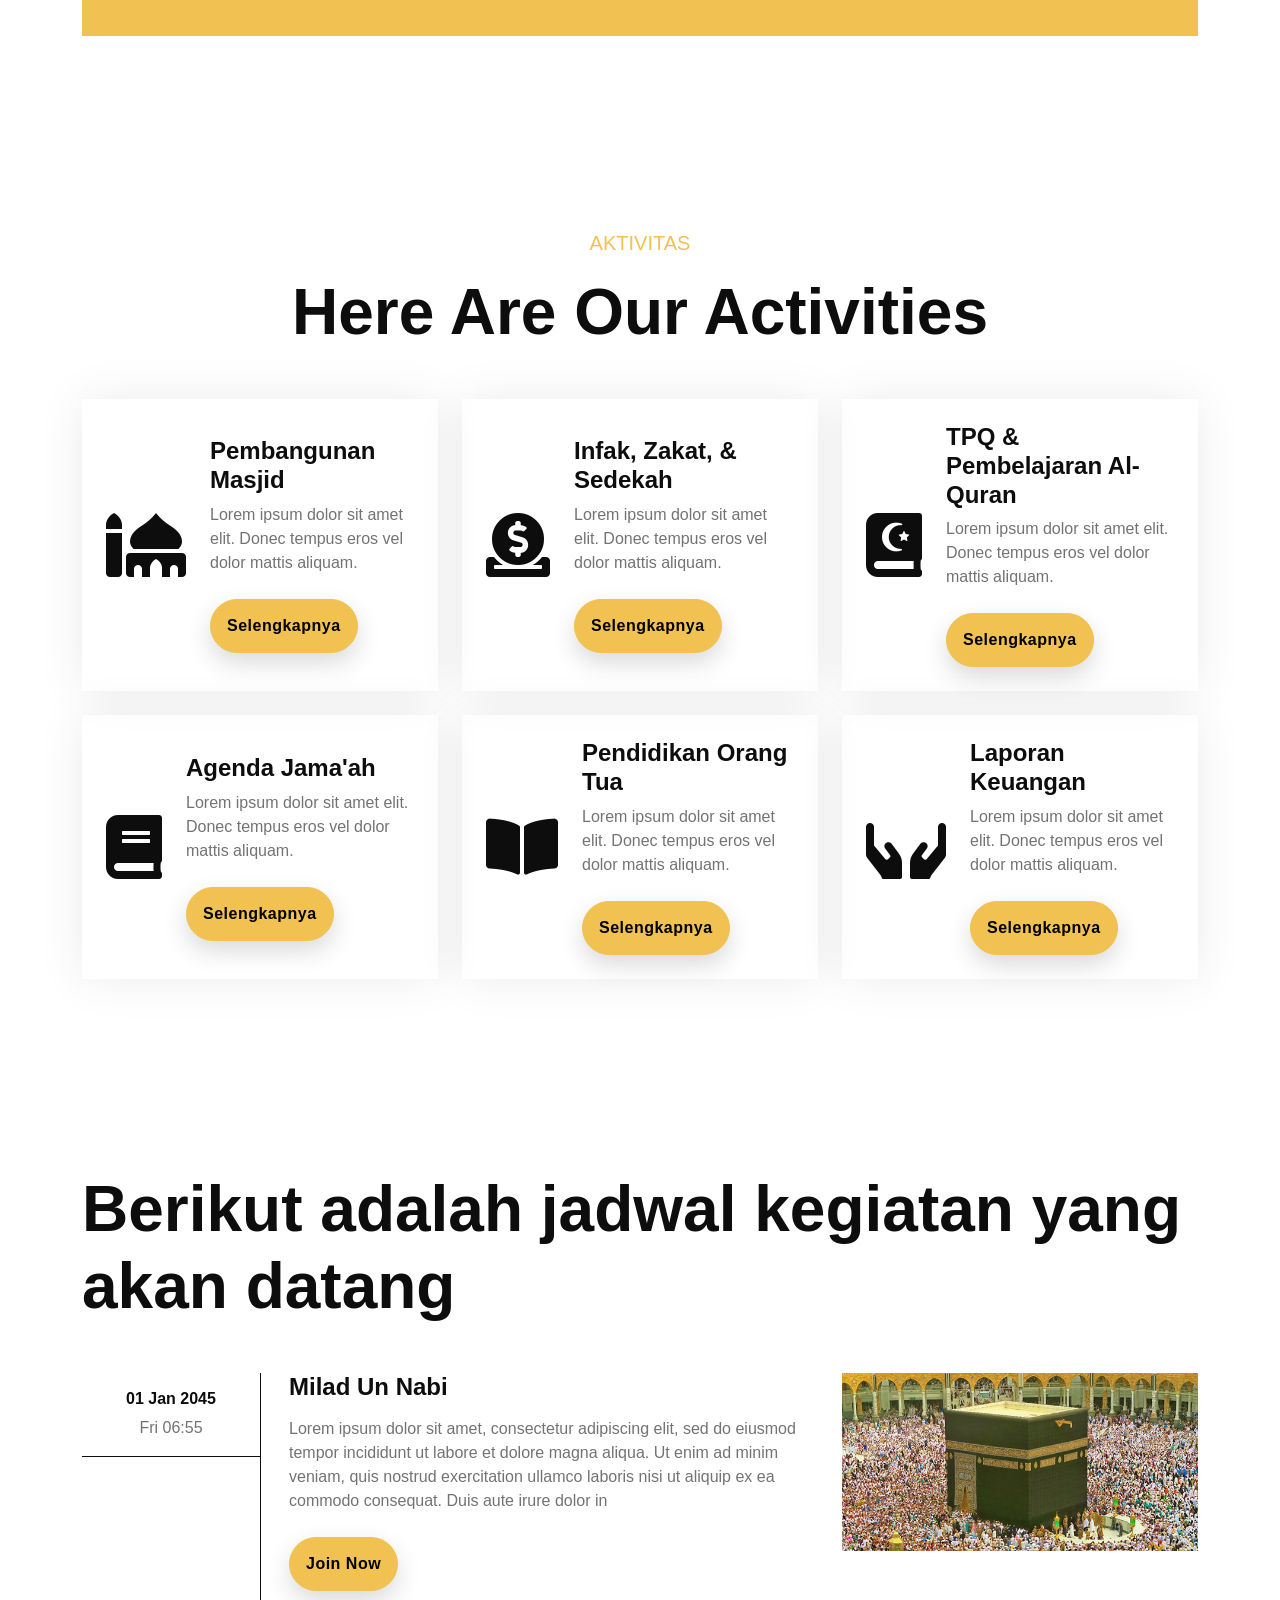
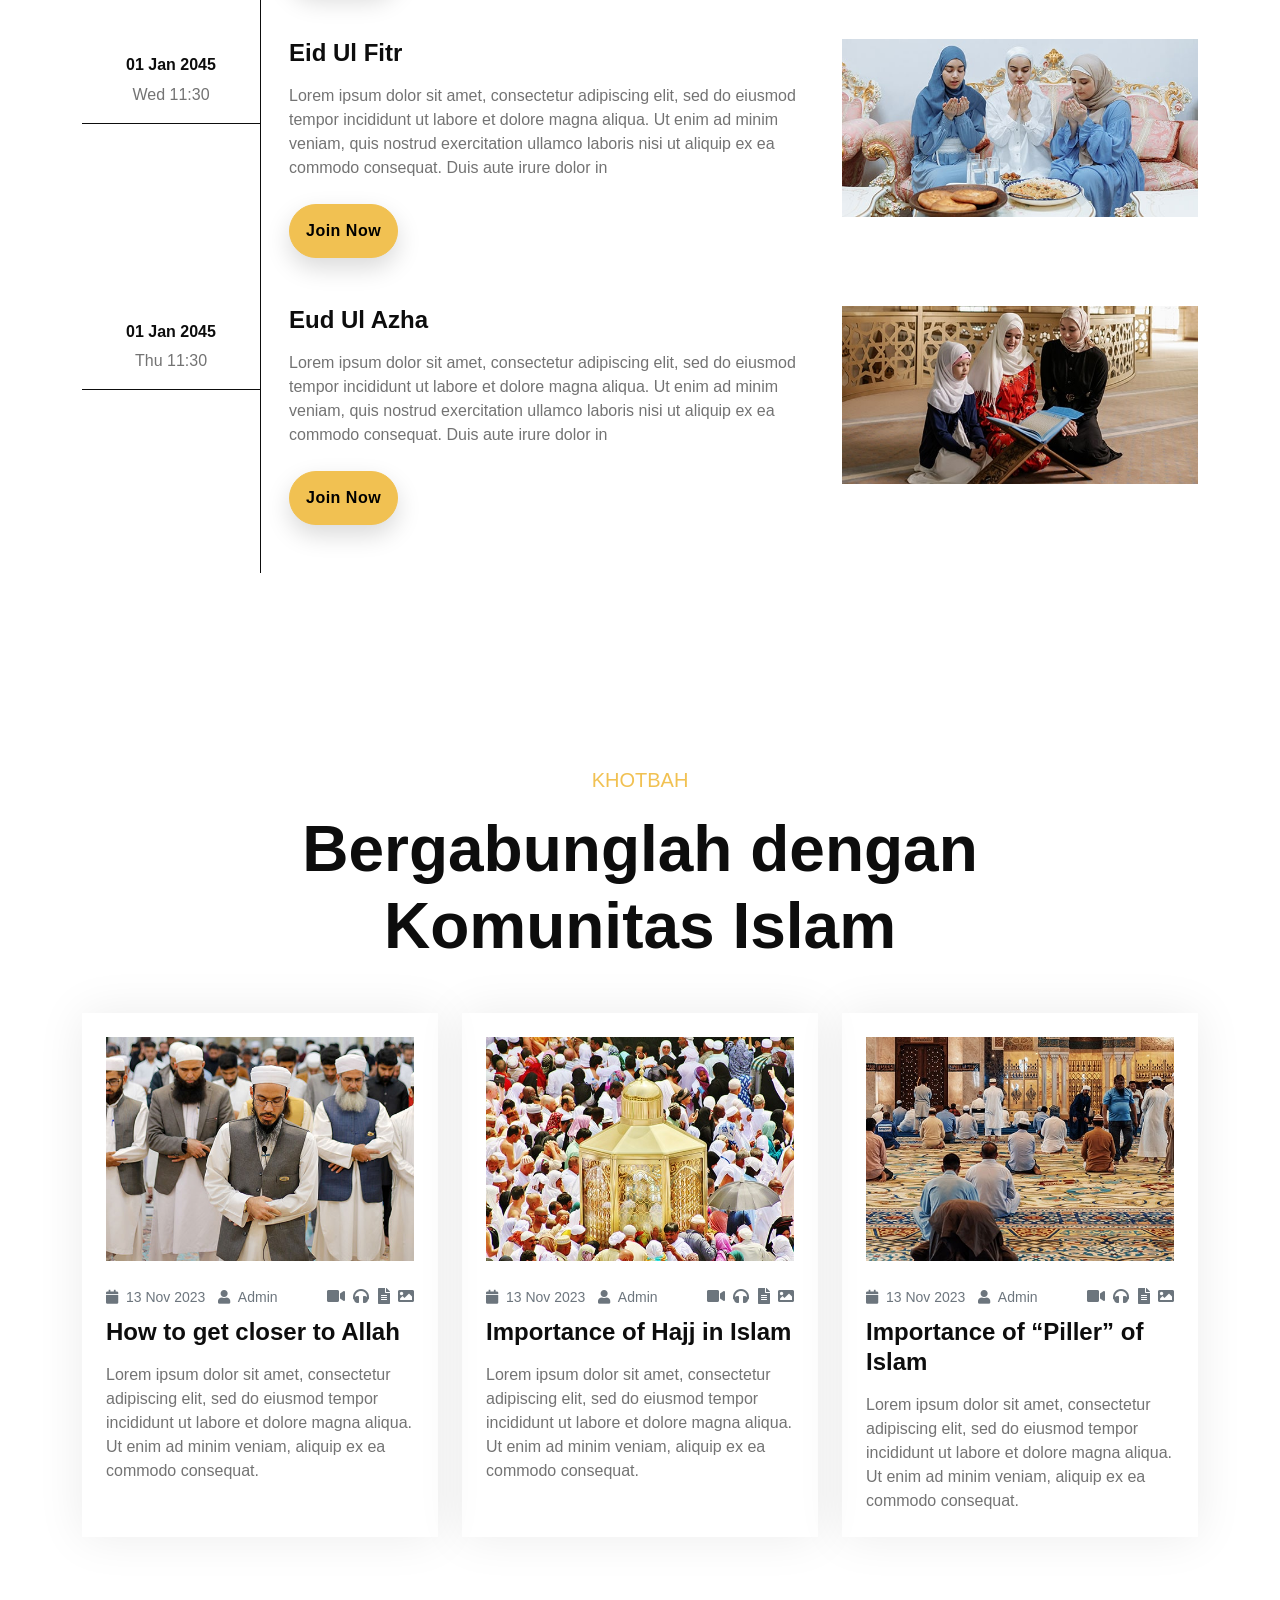
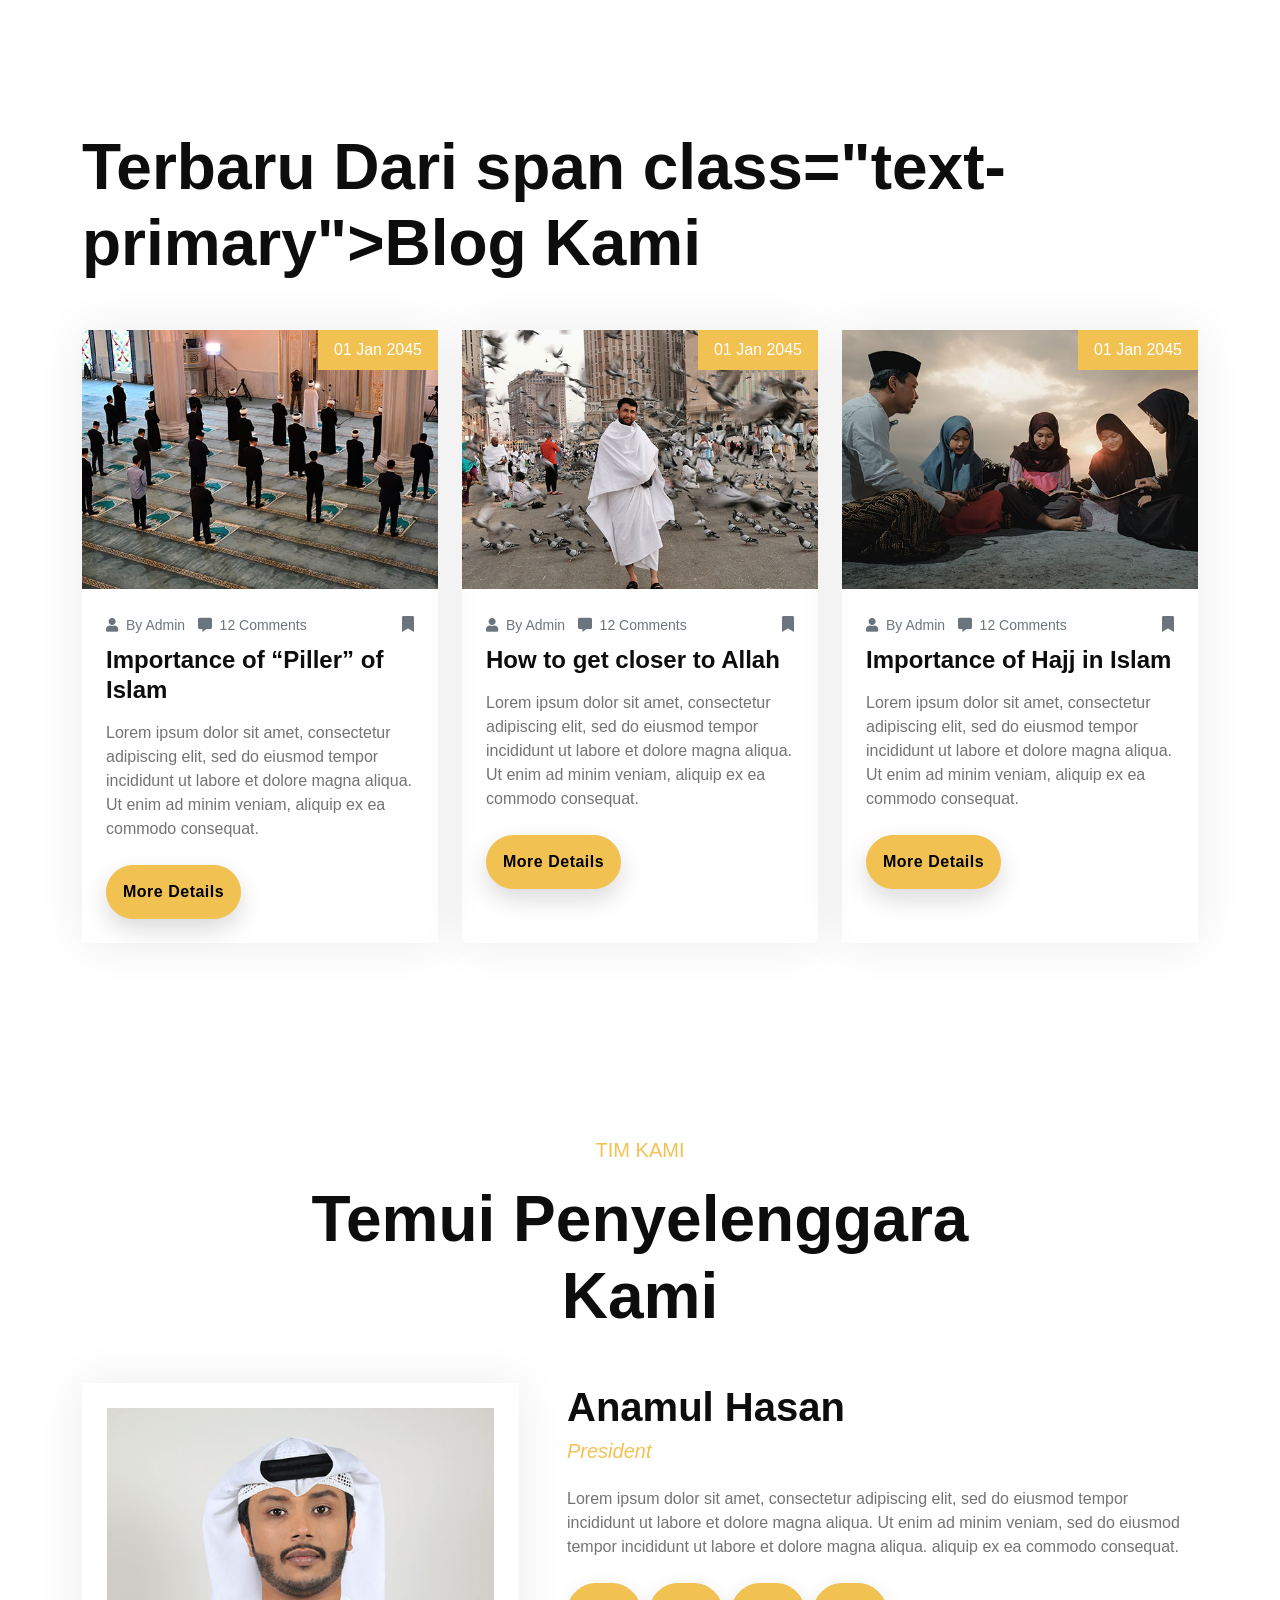
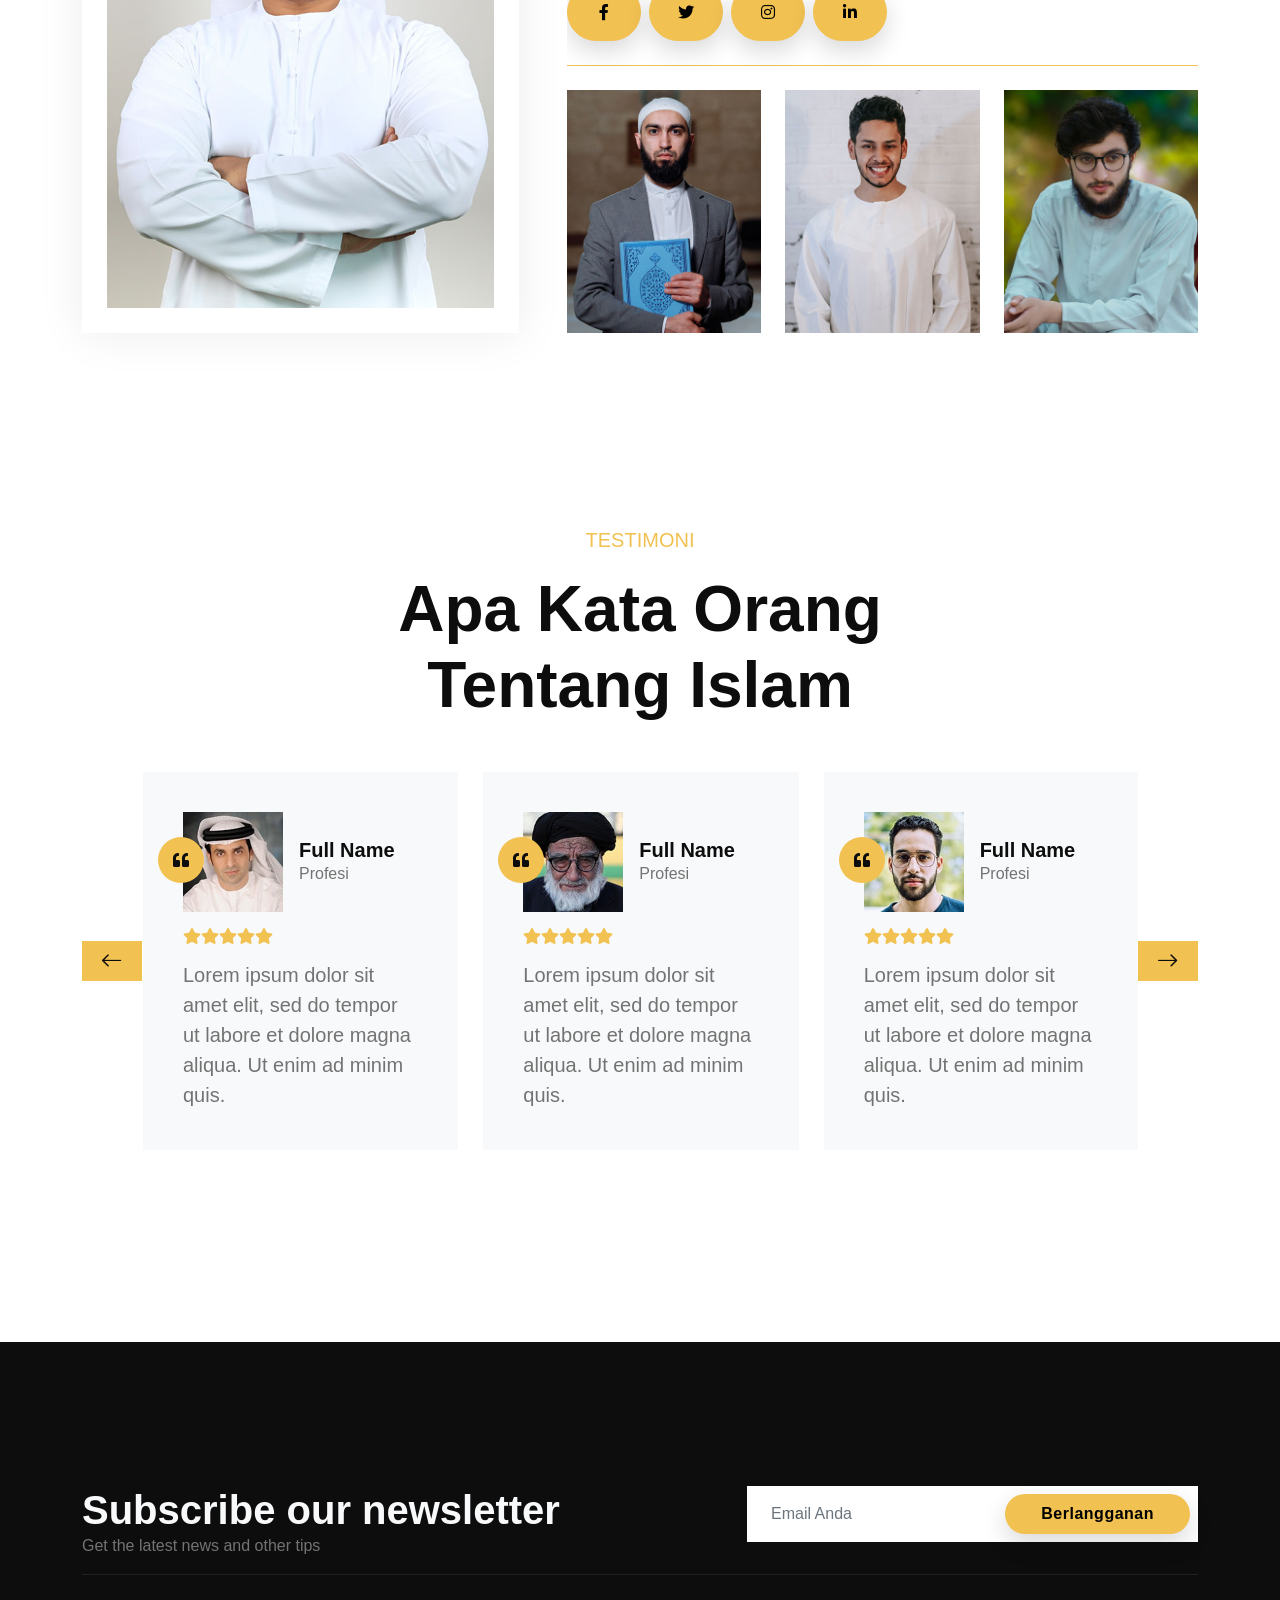
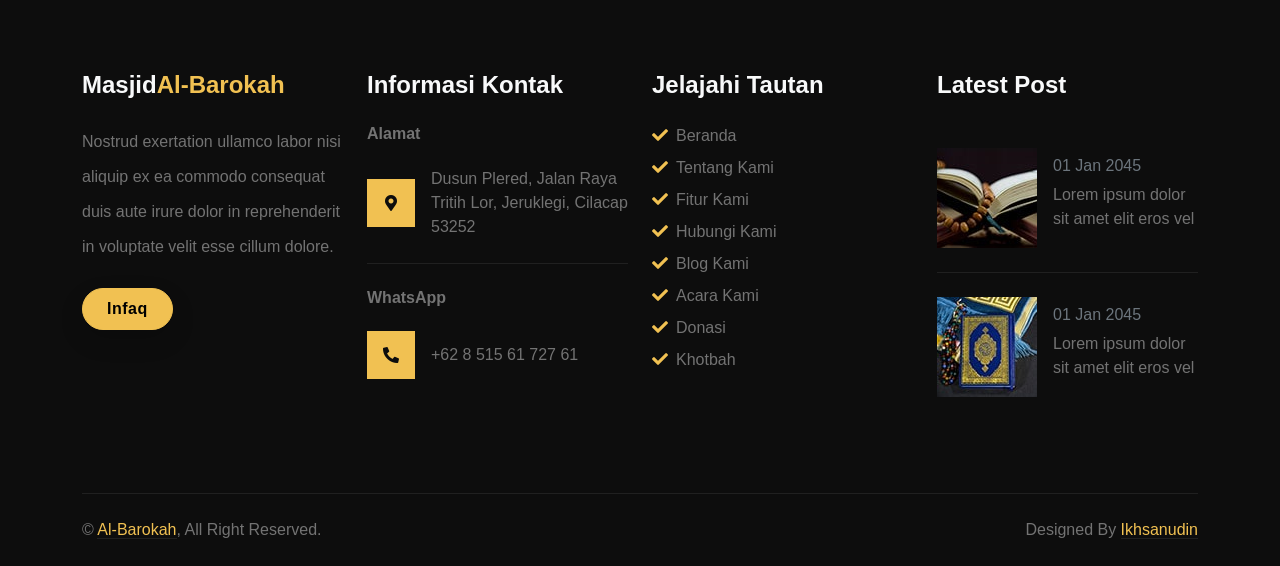
==== commit 33a40d6c: "Update index.html" ====
--- a/index.html
+++ b/index.html
@@ -800,13 +800,13 @@
                 <div class="border-top border-secondary pb-4"></div>
                 <div class="row">
                     <div class="col-md-6 text-center text-md-start mb-3 mb-md-0">
-                        &copy; <a class="border-bottom" href="#">Your Site Name</a>, All Right Reserved.
+                        &copy; <a class="border-bottom" href="#">Al-Barokah</a>, All Right Reserved.
                     </div>
                     <div class="col-md-6 text-center text-md-end">
                         <!--/*** This template is free as long as you keep the below author’s credit link/attribution link/backlink. ***/-->
                         <!--/*** If you'd like to use the template without the below author’s credit link/attribution link/backlink, ***/-->
                         <!--/*** you can purchase the Credit Removal License from "https://htmlcodex.com/credit-removal". ***/-->
-                        Designed By <a class="border-bottom" href="https://htmlcodex.com">HTML Codex</a>
+                        Designed By <a class="border-bottom" href="https://htmlcodex.com">Ikhsanudin</a>
                     </div>
                 </div>
             </div>
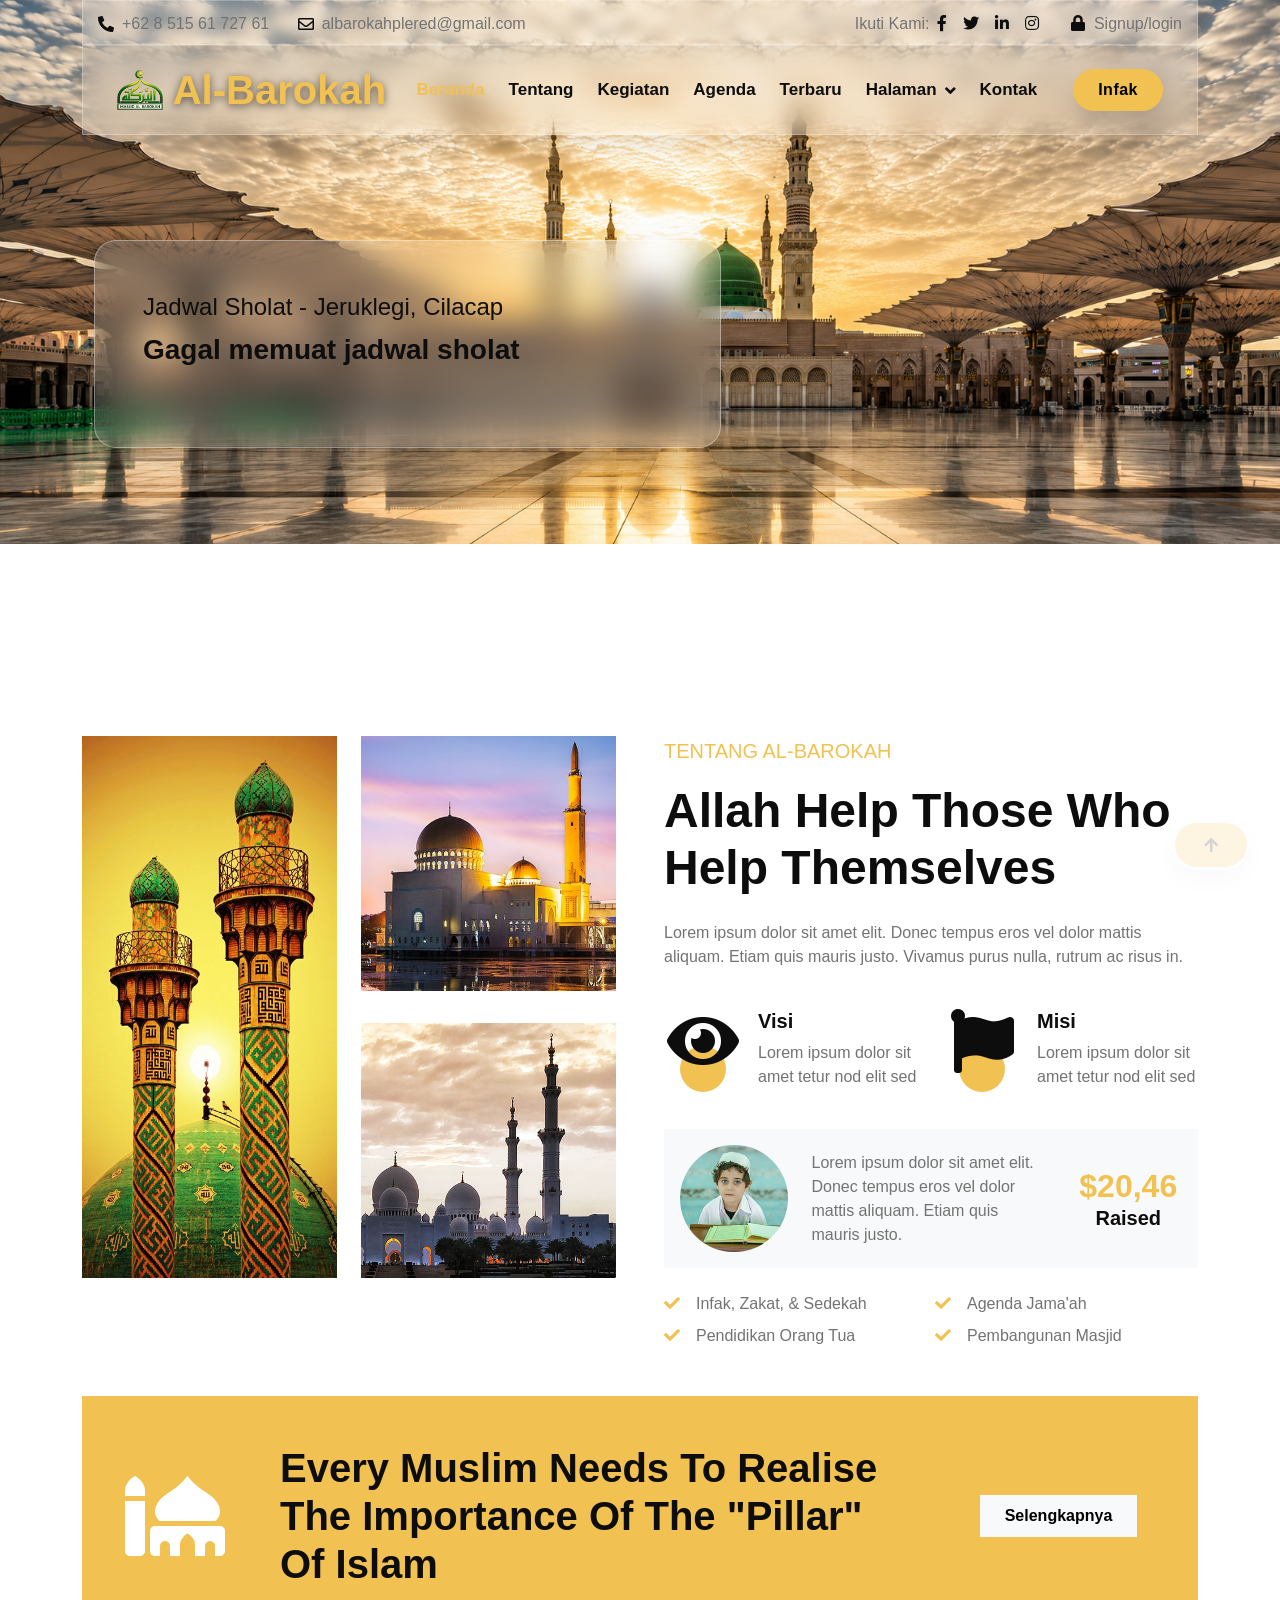
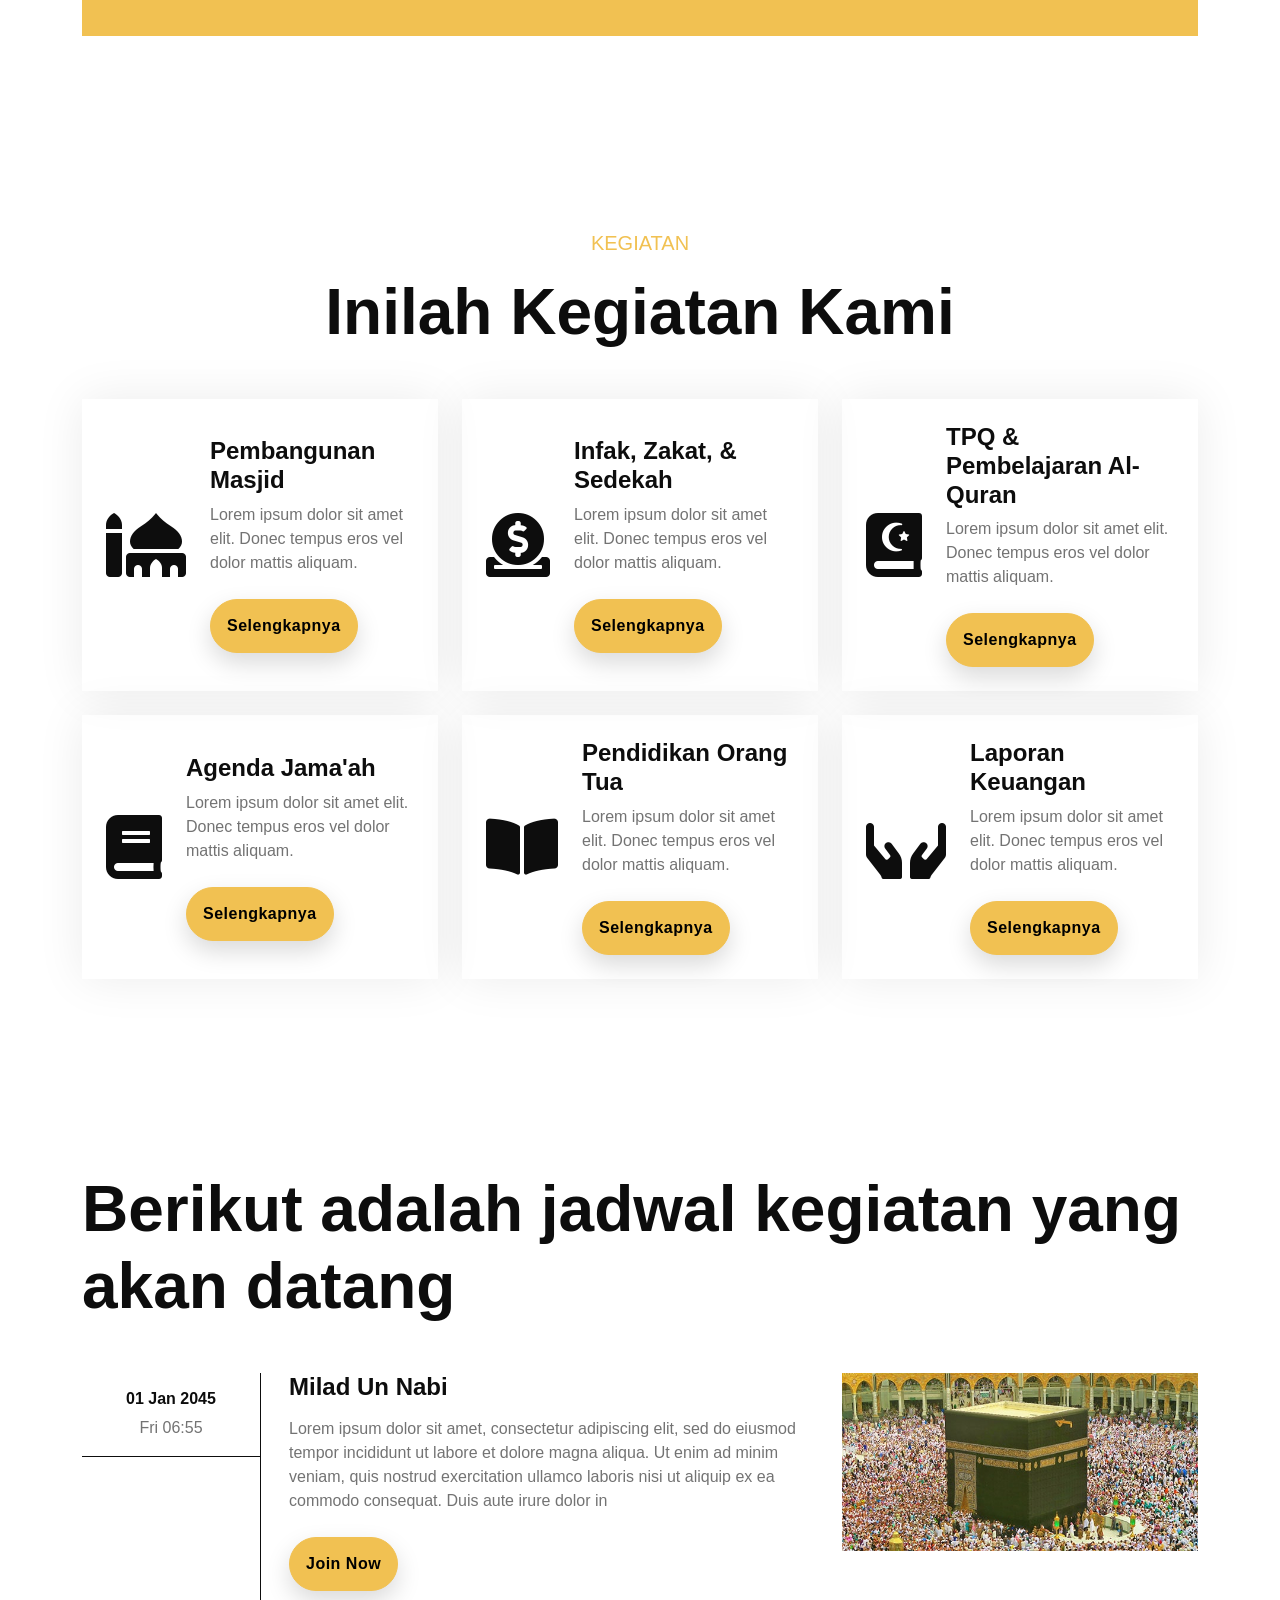
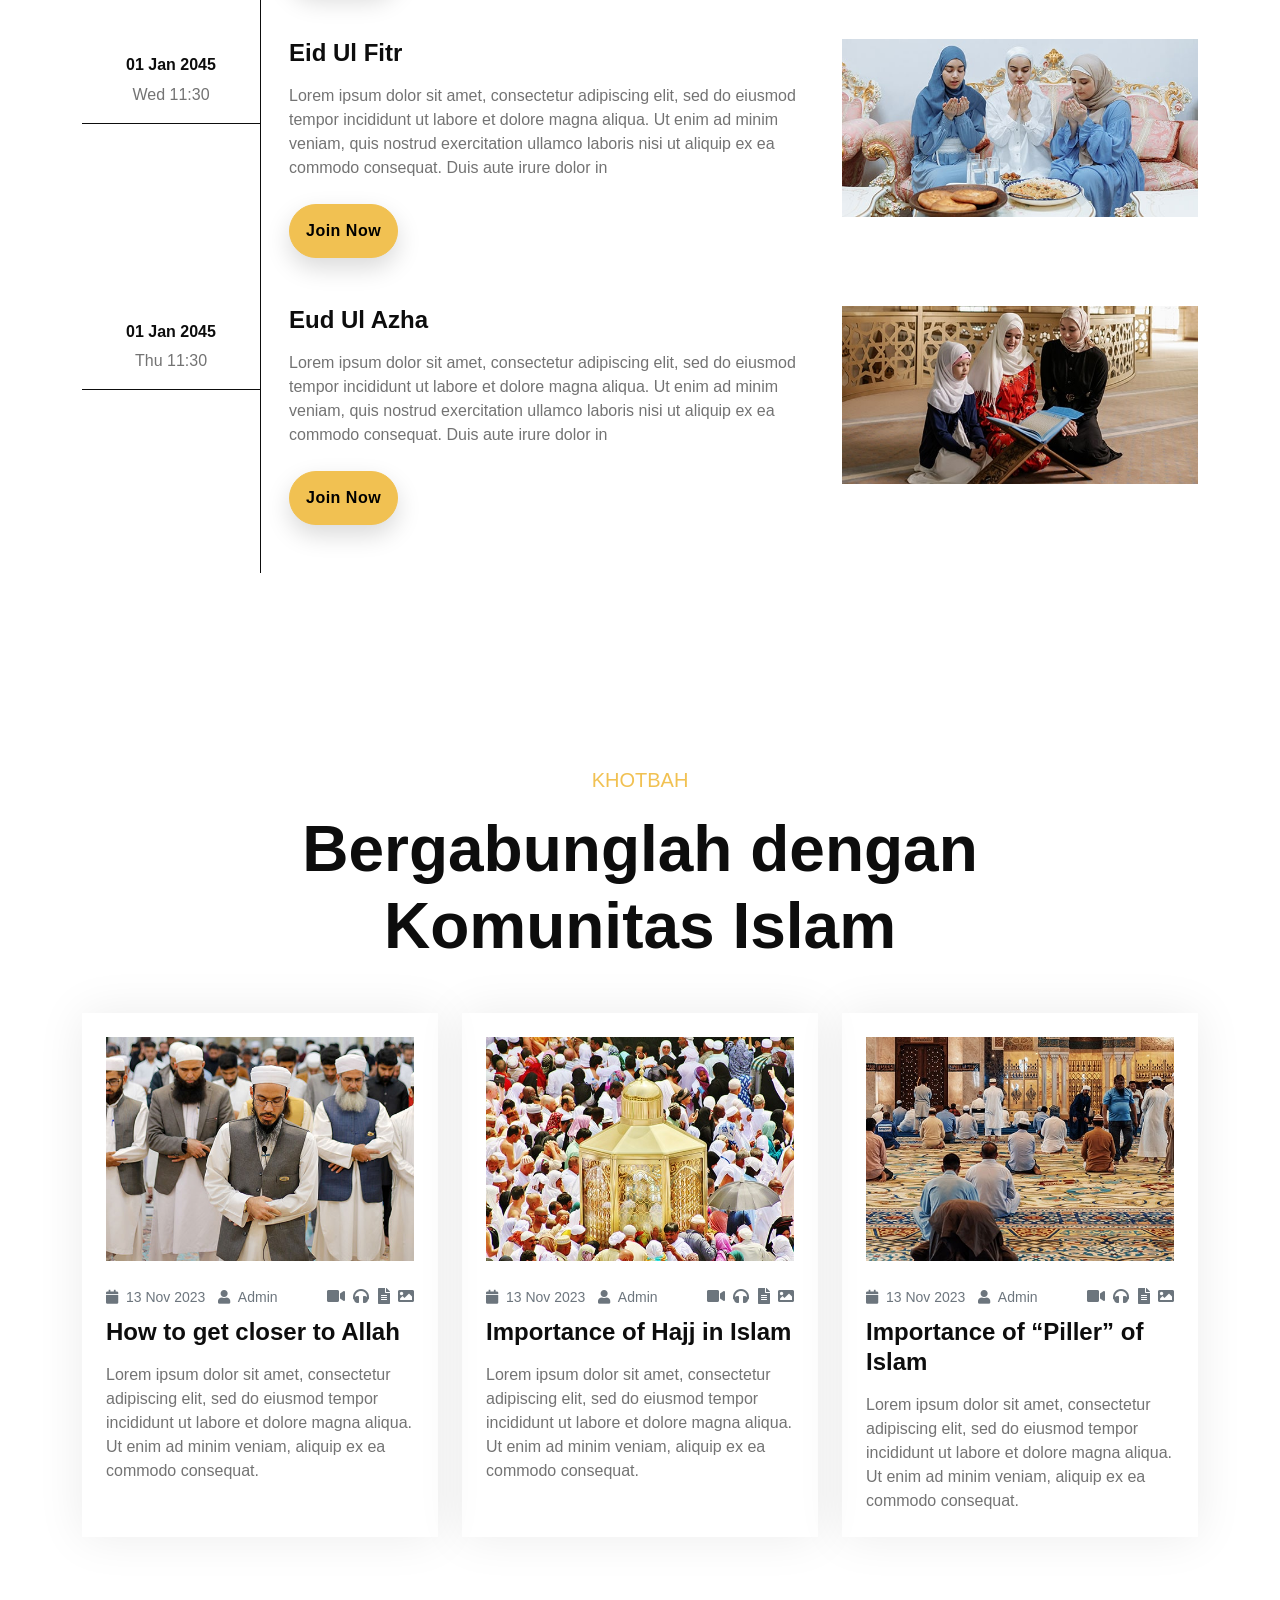
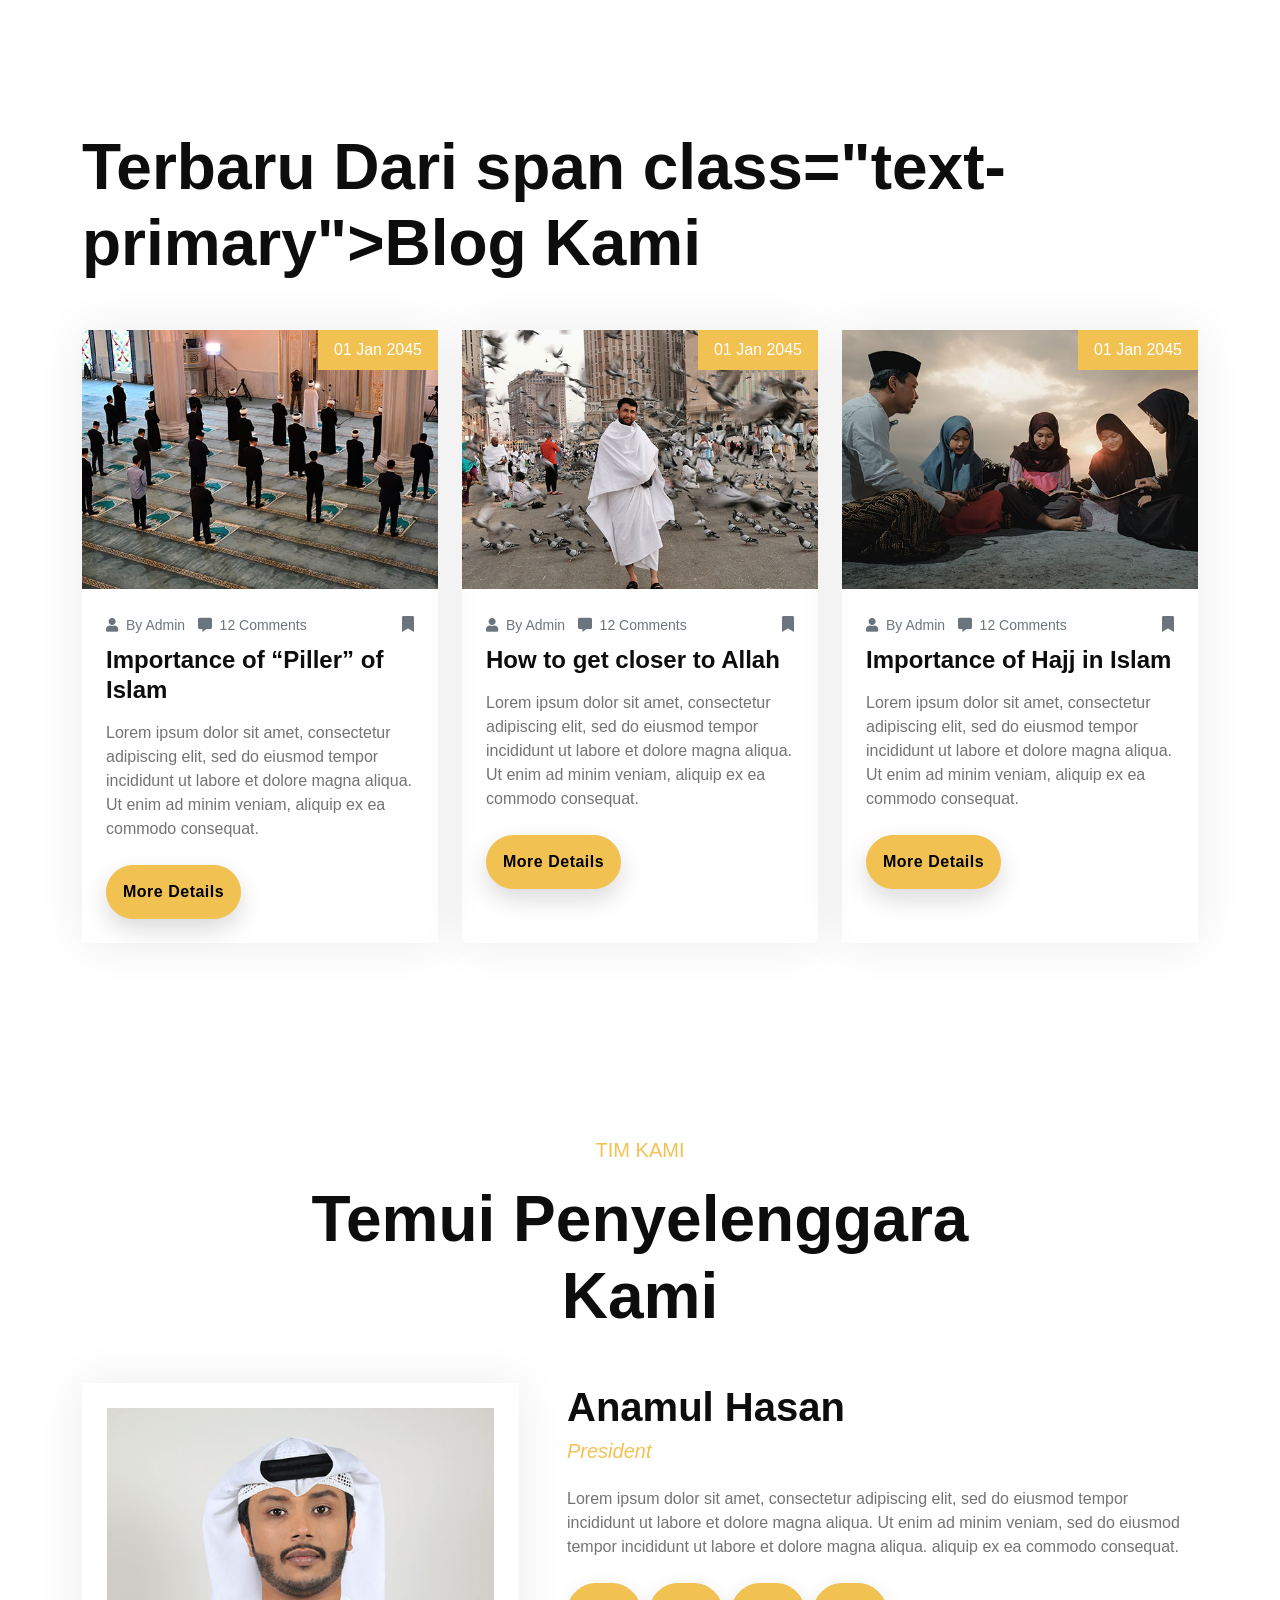
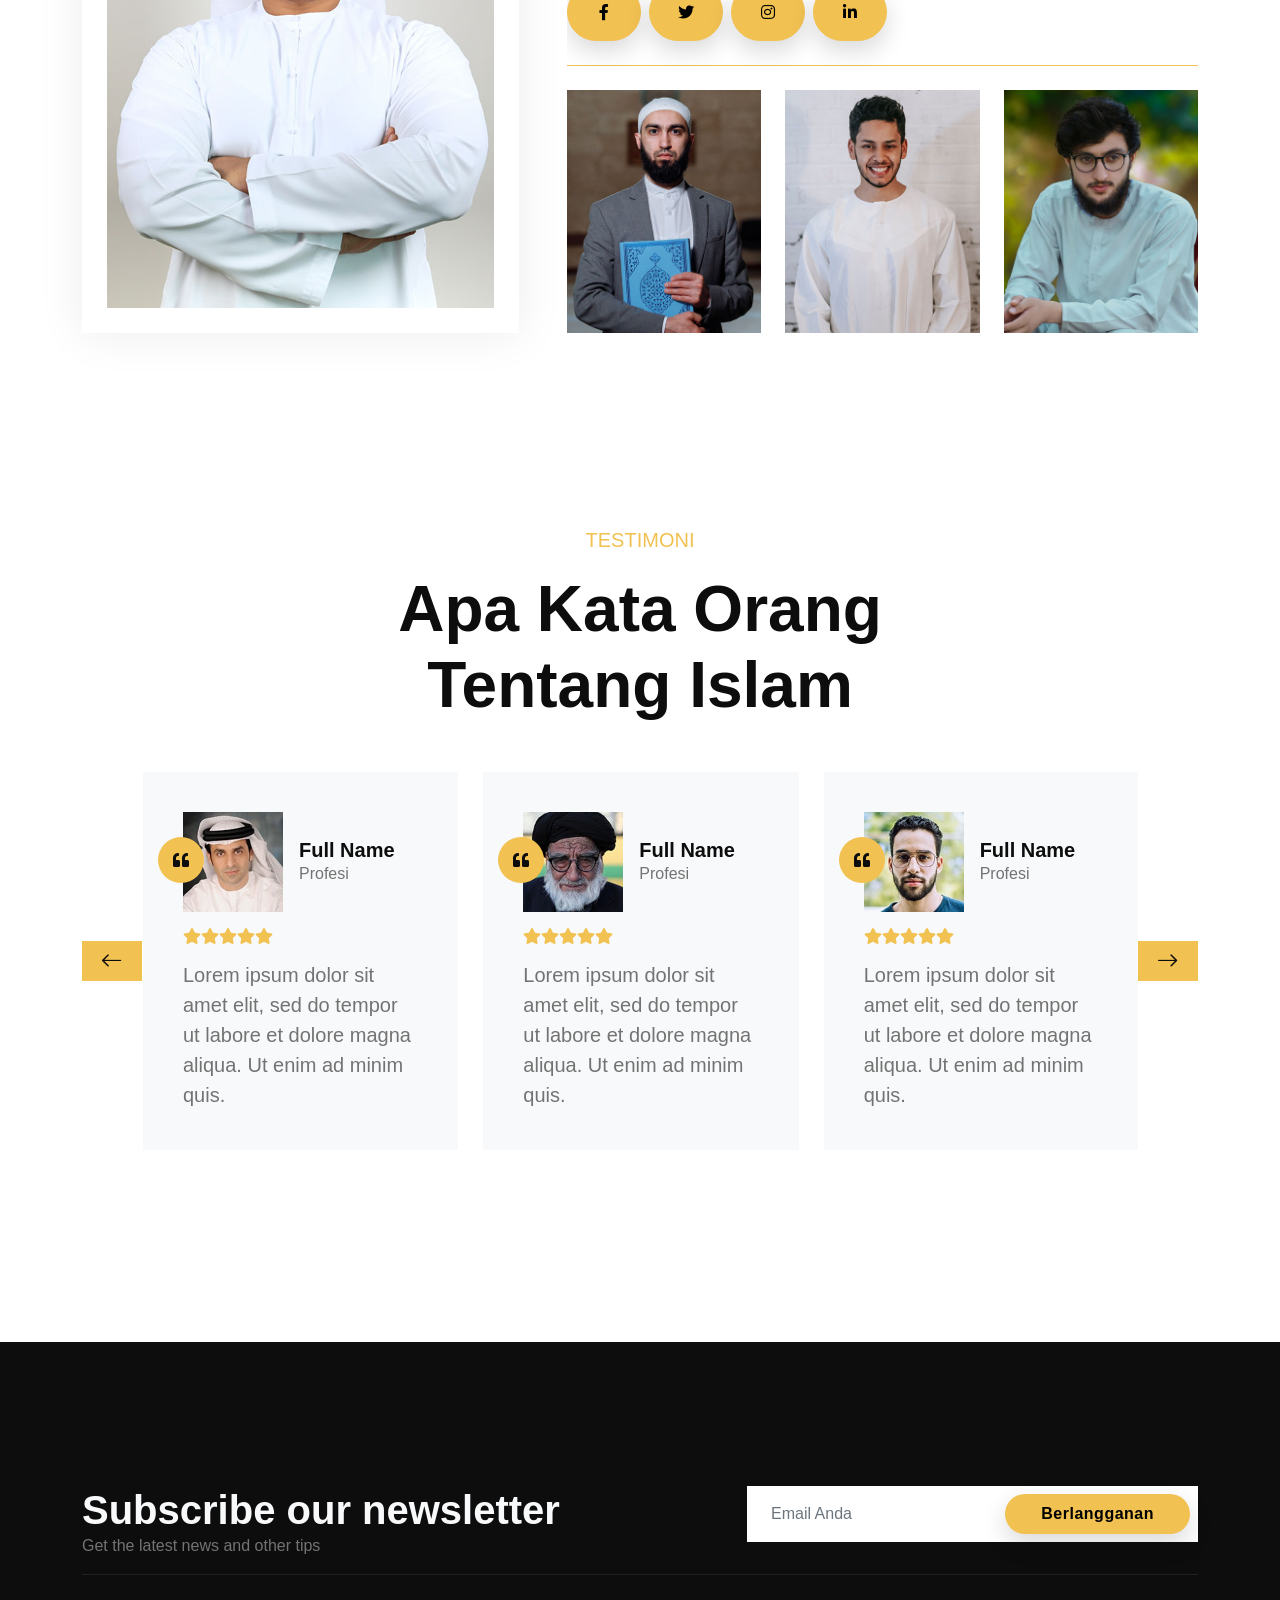
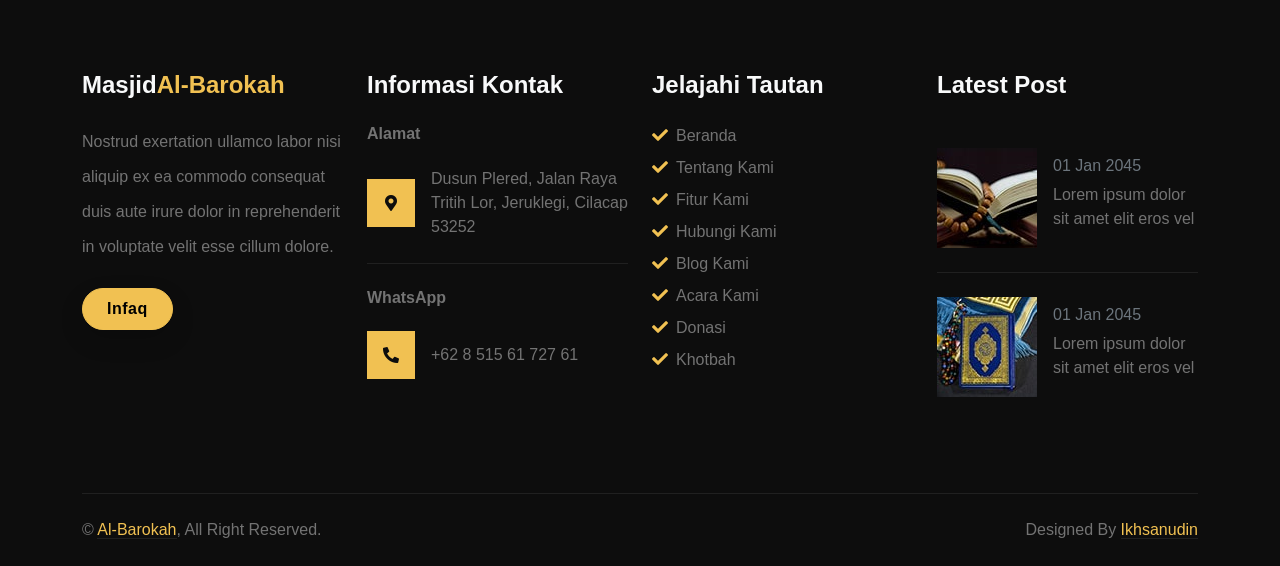
==== commit 0da81870: "Update index.html" ====
--- a/index.html
+++ b/index.html
@@ -80,8 +80,8 @@
                         <div class="navbar-nav ms-lg-auto mx-xl-auto">
                             <a href="index.html" class="nav-item nav-link active">Beranda</a>
                             <a href="about.html" class="nav-item nav-link">Tentang</a>
-                            <a href="activity.html" class="nav-item nav-link">Aktivitas</a>
-                            <a href="event.html" class="nav-item nav-link">Acara</a>
+                            <a href="activity.html" class="nav-item nav-link">Kegiatan</a>
+                            <a href="event.html" class="nav-item nav-link">Agenda</a>
                             <a href="last-activity.html" class="nav-item nav-link">Terbaru</a>
                             <div class="nav-item dropdown">
                                 <a href="#" class="nav-link dropdown-toggle" data-bs-toggle="dropdown">Halaman</a>
@@ -142,7 +142,7 @@
                         </div>
                     </div>
                     <div class="col-xl-6 wow fadeIn" data-wow-delay="0.5s">
-                        <p class="fs-5 text-uppercase text-primary">About THEMosque</p>
+                        <p class="fs-5 text-uppercase text-primary">Tentang Al-Barokah</p>
                         <h1 class="display-5 pb-4 m-0">Allah Help Those Who Help Themselves</h1>
                         <p class="pb-4">Lorem ipsum dolor sit amet elit. Donec tempus eros vel dolor mattis aliquam. Etiam quis mauris justo. Vivamus purus nulla, rutrum ac risus in.</p>
                         <div class="row g-4 mb-4">
@@ -150,7 +150,7 @@
                                 <div class="ps-3 d-flex align-items-center justify-content-start">
                                     <span class="bg-primary btn-md-square rounded-circle mt-4 me-2"><i class="fa fa-eye text-dark fa-4x mb-5 pb-2"></i></span>
                                     <div class="ms-4">
-                                        <h5>Our Vision</h5>
+                                        <h5>Visi</h5>
                                         <p>Lorem ipsum dolor sit amet tetur nod elit sed</p>
                                     </div>
                                 </div>
@@ -159,7 +159,7 @@
                                 <div class="ps-3 d-flex align-items-center justify-content-start">
                                     <span class="bg-primary btn-md-square rounded-circle mt-4 me-2"><i class="fa fa-flag text-dark fa-4x mb-5 pb-2"></i></span>
                                     <div class="ms-4">
-                                        <h5>Our Mission</h5>
+                                        <h5>Misi</h5>
                                         <p>Lorem ipsum dolor sit amet tetur nod elit sed</p>
                                     </div>
                                 </div>
@@ -200,7 +200,7 @@
                             <h1 class="mb-0">Every Muslim Needs To Realise The Importance Of The "Pillar" Of Islam</h1>
                         </div>
                         <div class="col-lg-3">
-                            <a href="" class="btn btn-light py-2 px-4">Learn More</a>
+                            <a href="" class="btn btn-light py-2 px-4">Selengkapnya</a>
                         </div>
                     </div>
                 </div>
@@ -213,8 +213,8 @@
         <div class="container-fluid activities py-5">
             <div class="container py-5">
                 <div class="mx-auto text-center mb-5 wow fadeIn" data-wow-delay="0.1s" style="max-width: 700px;">
-                    <p class="fs-5 text-uppercase text-primary">Aktivitas</p>
-                    <h1 class="display-3">Here Are Our Activities</h1>
+                    <p class="fs-5 text-uppercase text-primary">Kegiatan</p>
+                    <h1 class="display-3">Inilah Kegiatan Kami</h1>
                 </div>
                 <div class="row g-4">
                     <div class="col-lg-6 col-xl-4">
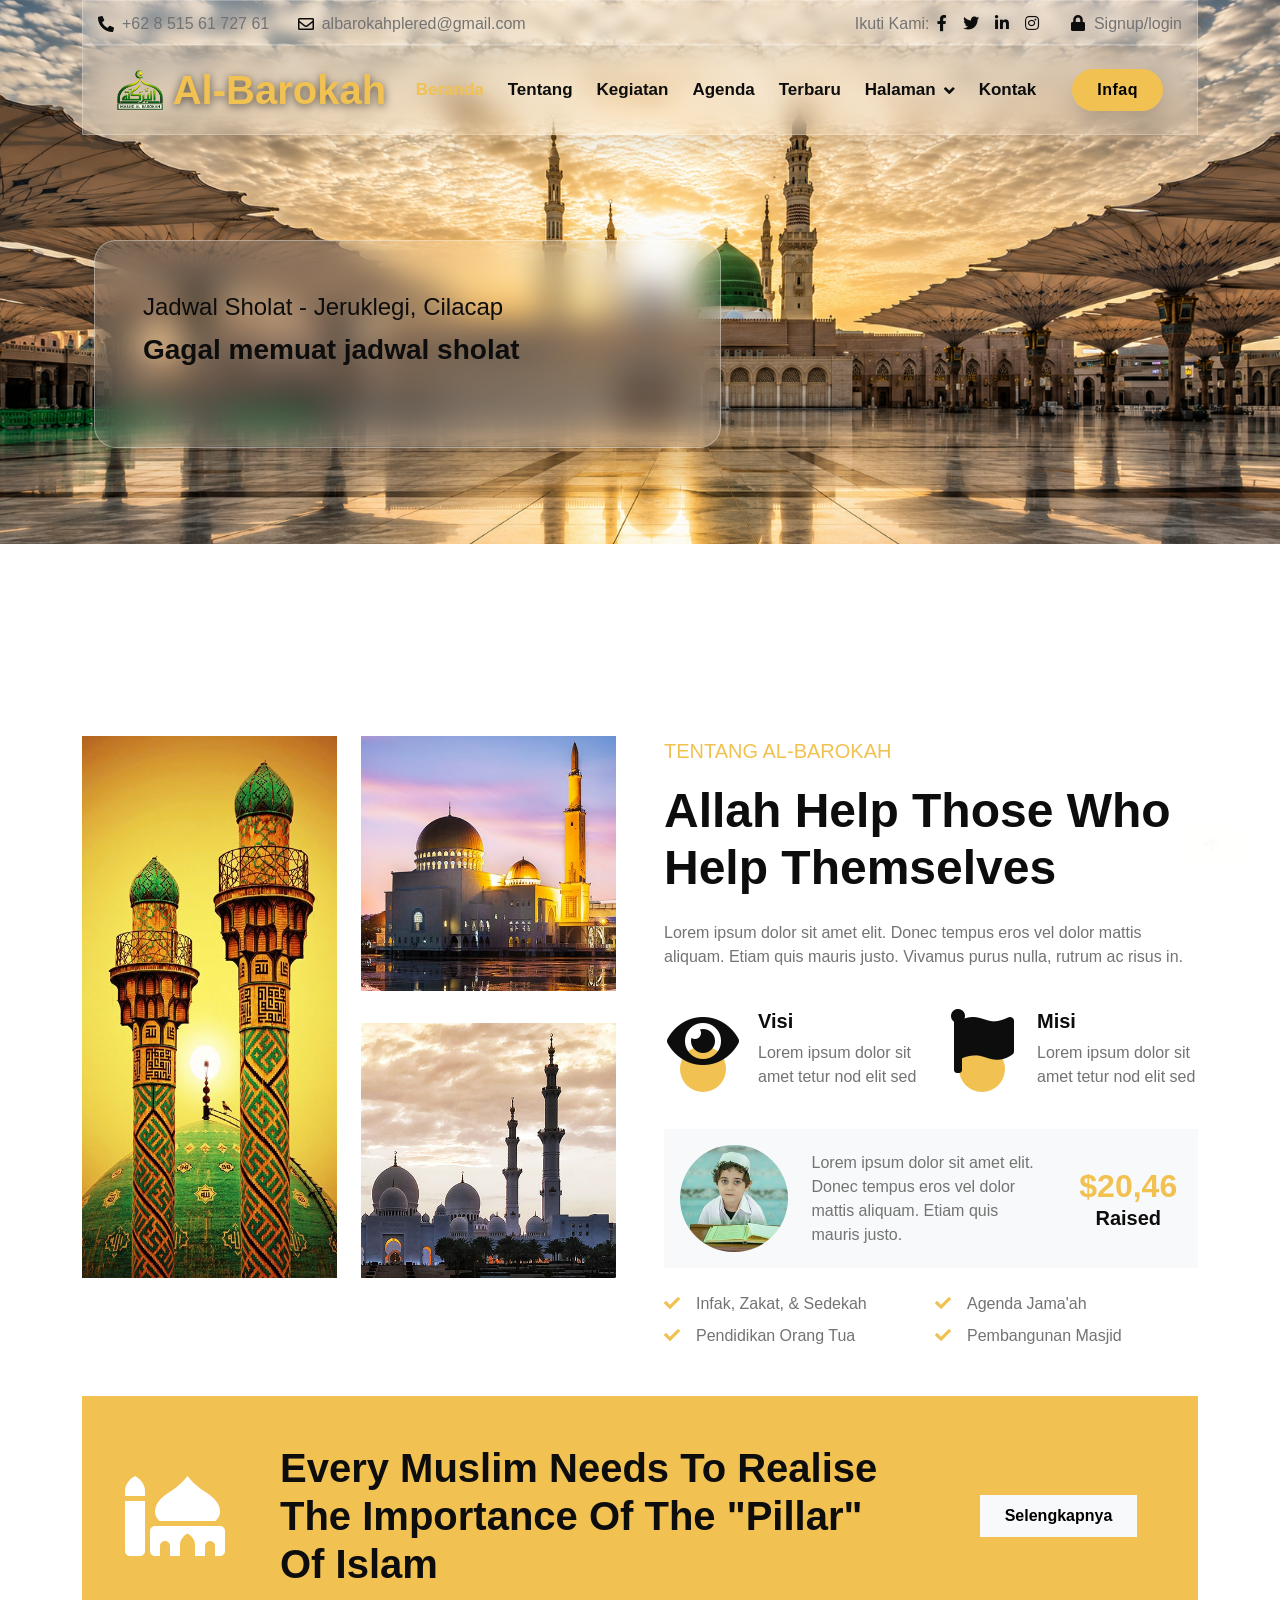
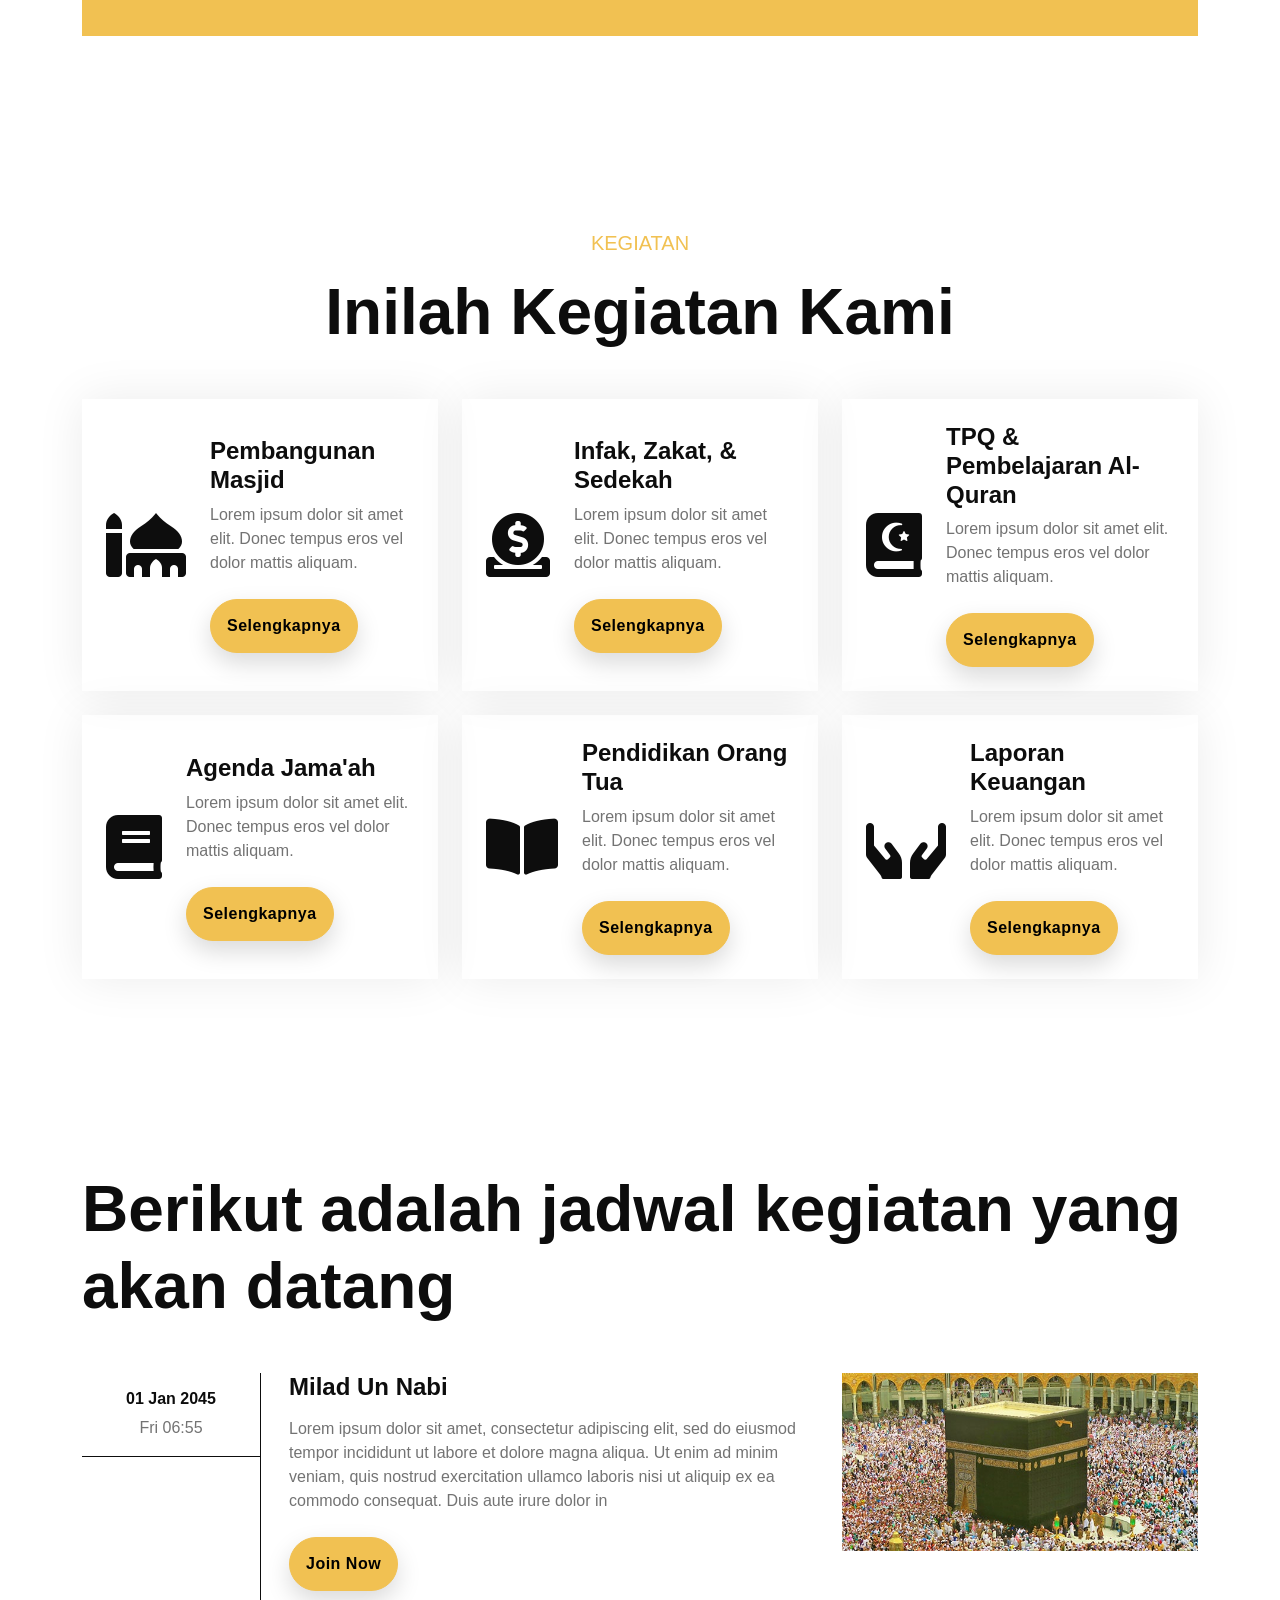
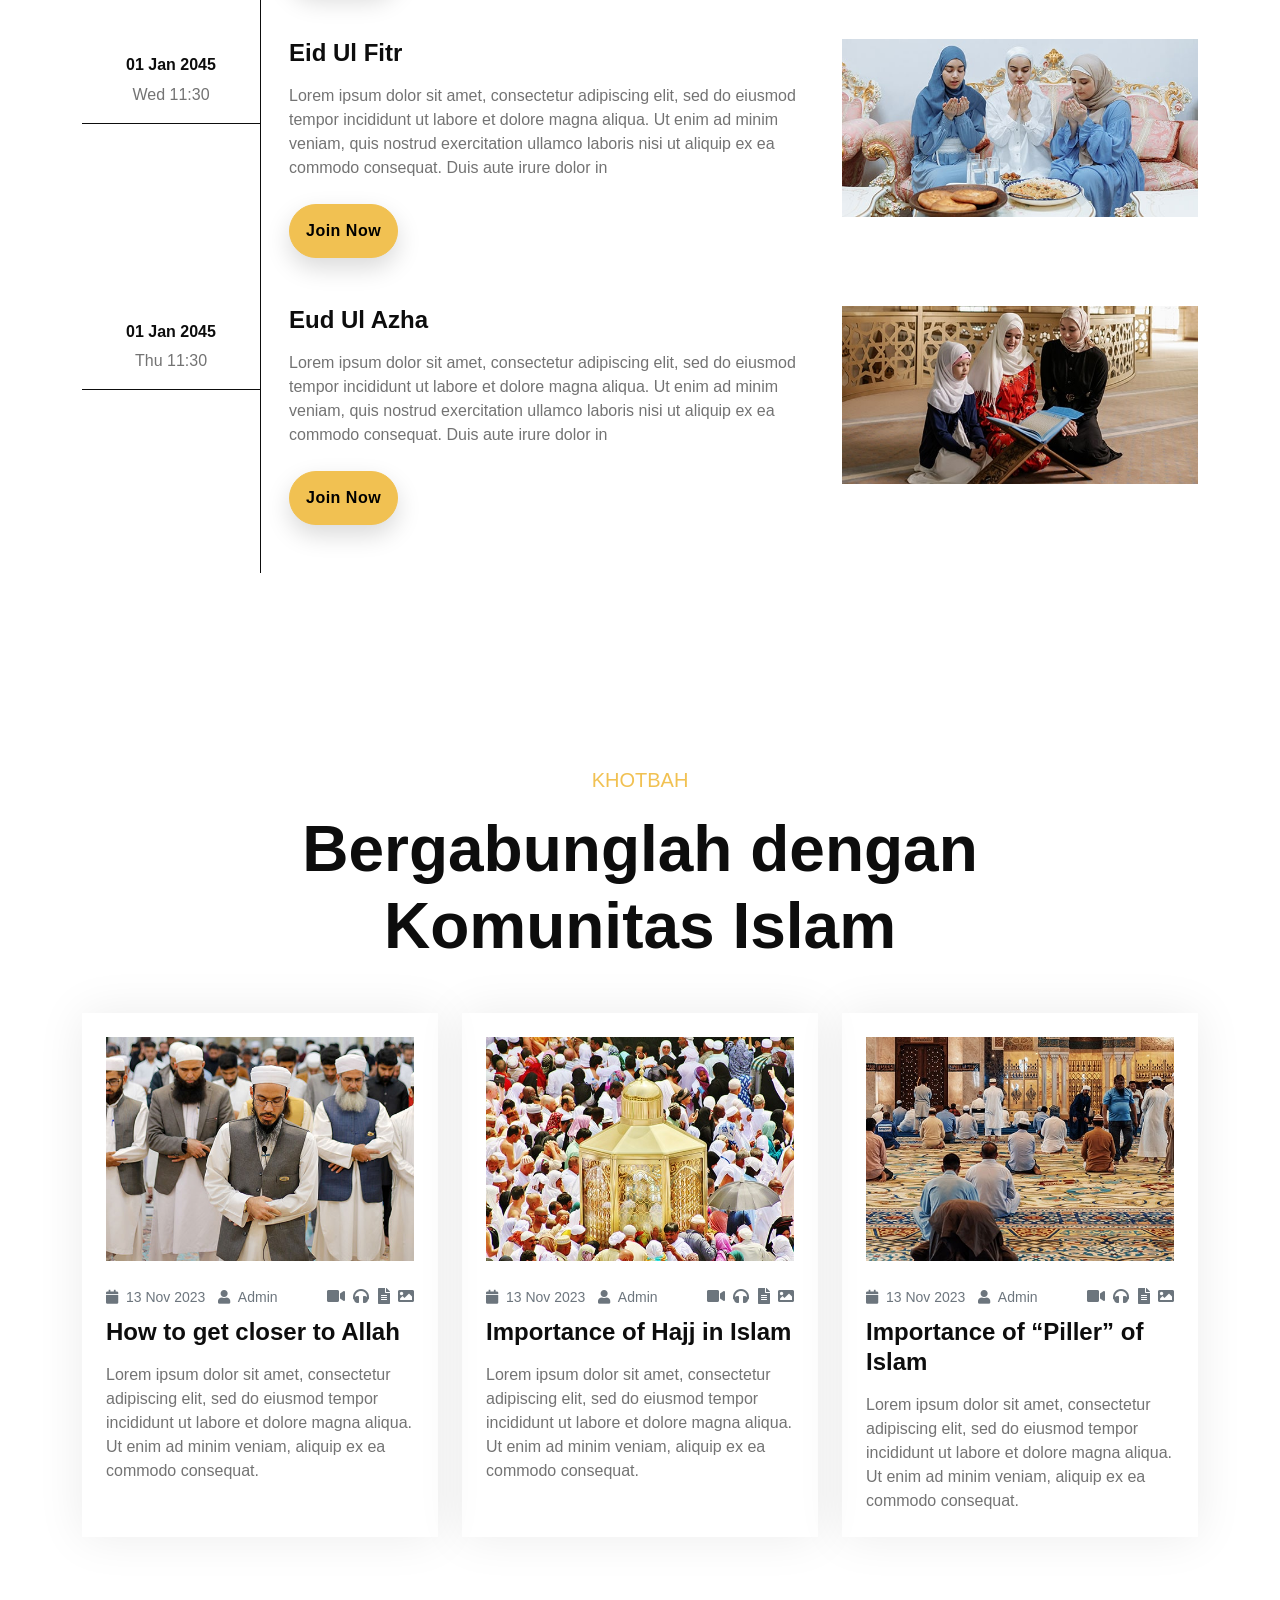
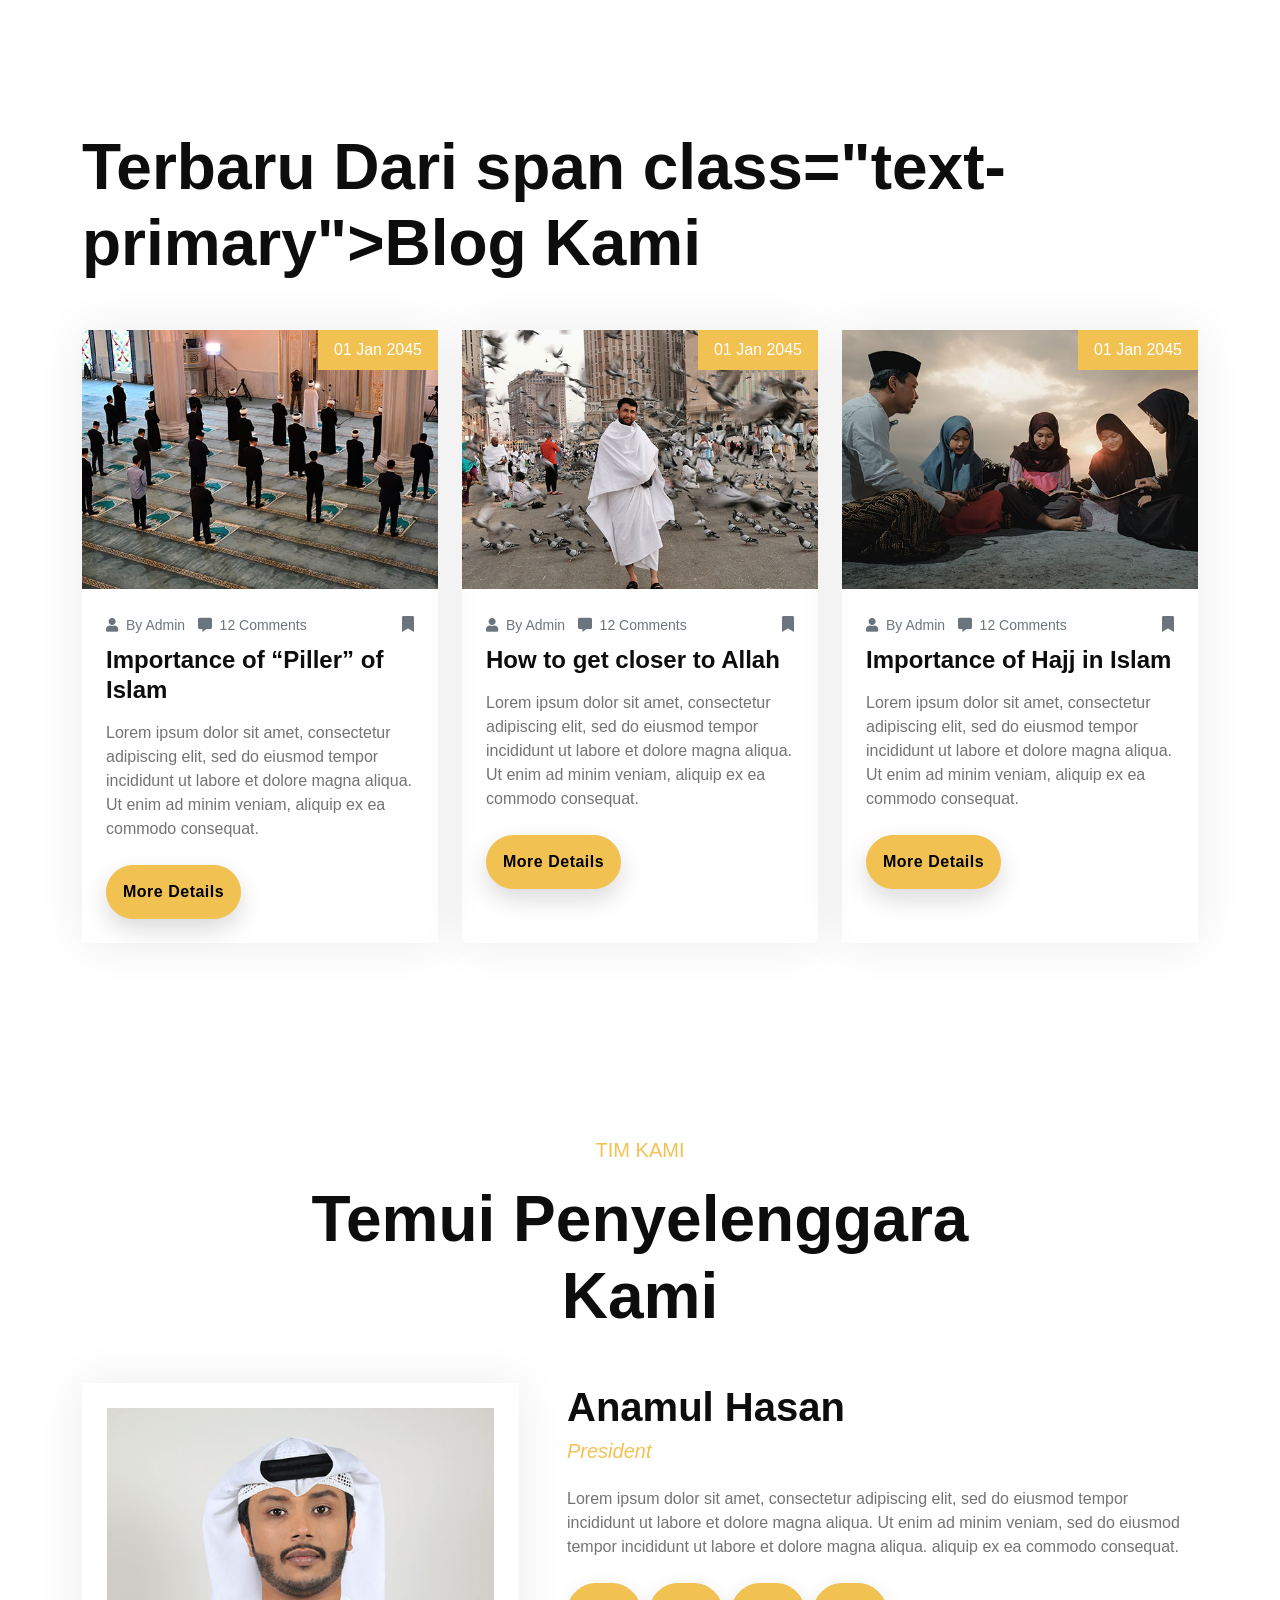
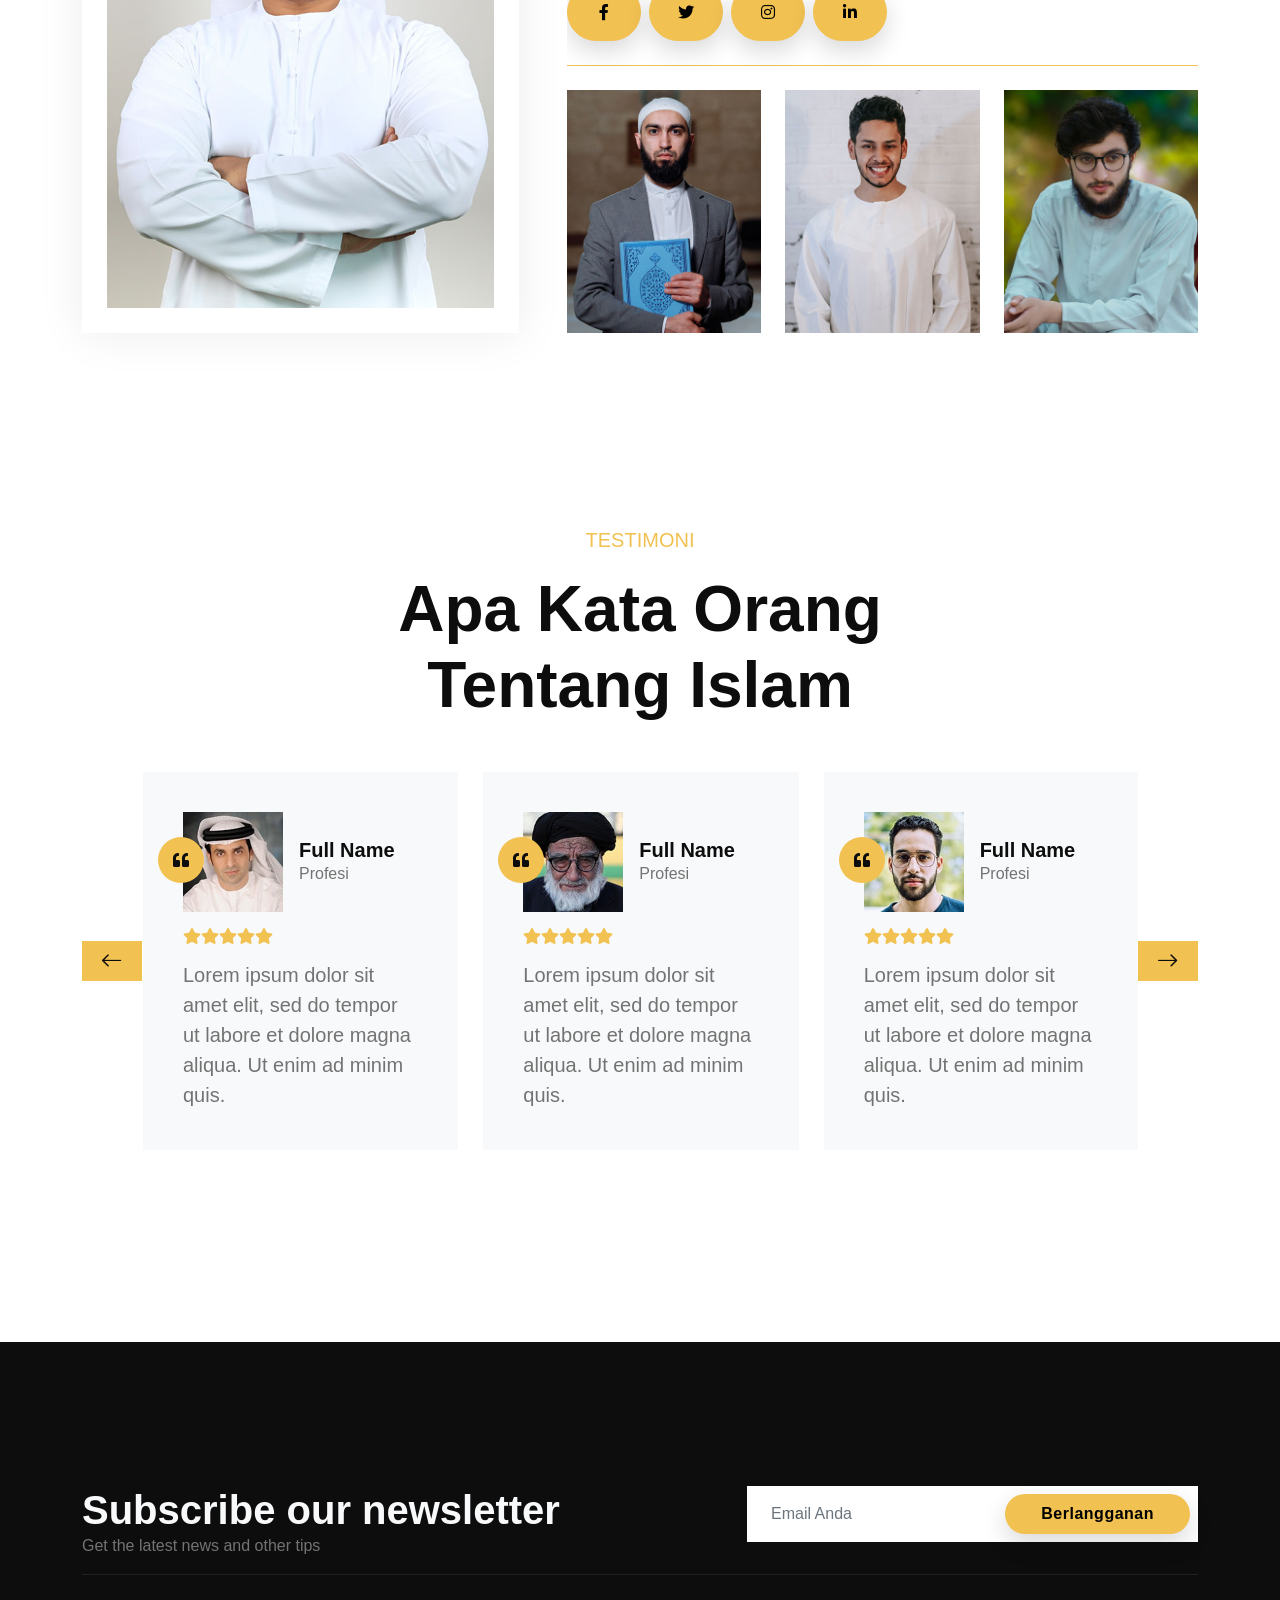
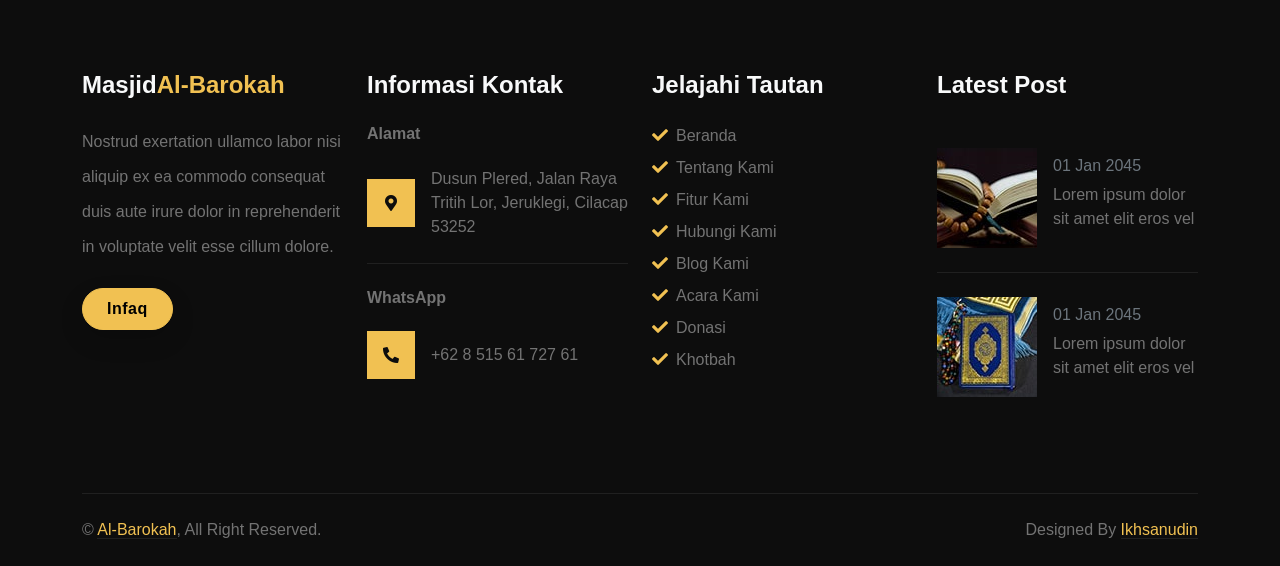
==== commit 4b427cb1: "Update index.html" ====
--- a/index.html
+++ b/index.html
@@ -94,7 +94,7 @@
                             </div>
                             <a href="contact.html" class="nav-item nav-link">Kontak</a>
                         </div>
-                        <a href="" class="btn btn-primary py-2 px-4 d-none d-xl-inline-block">Infak</a>
+                        <a href="" class="btn btn-primary py-2 px-4 d-none d-xl-inline-block">Infaq</a>
                     </div>
                 </nav>
             </div>
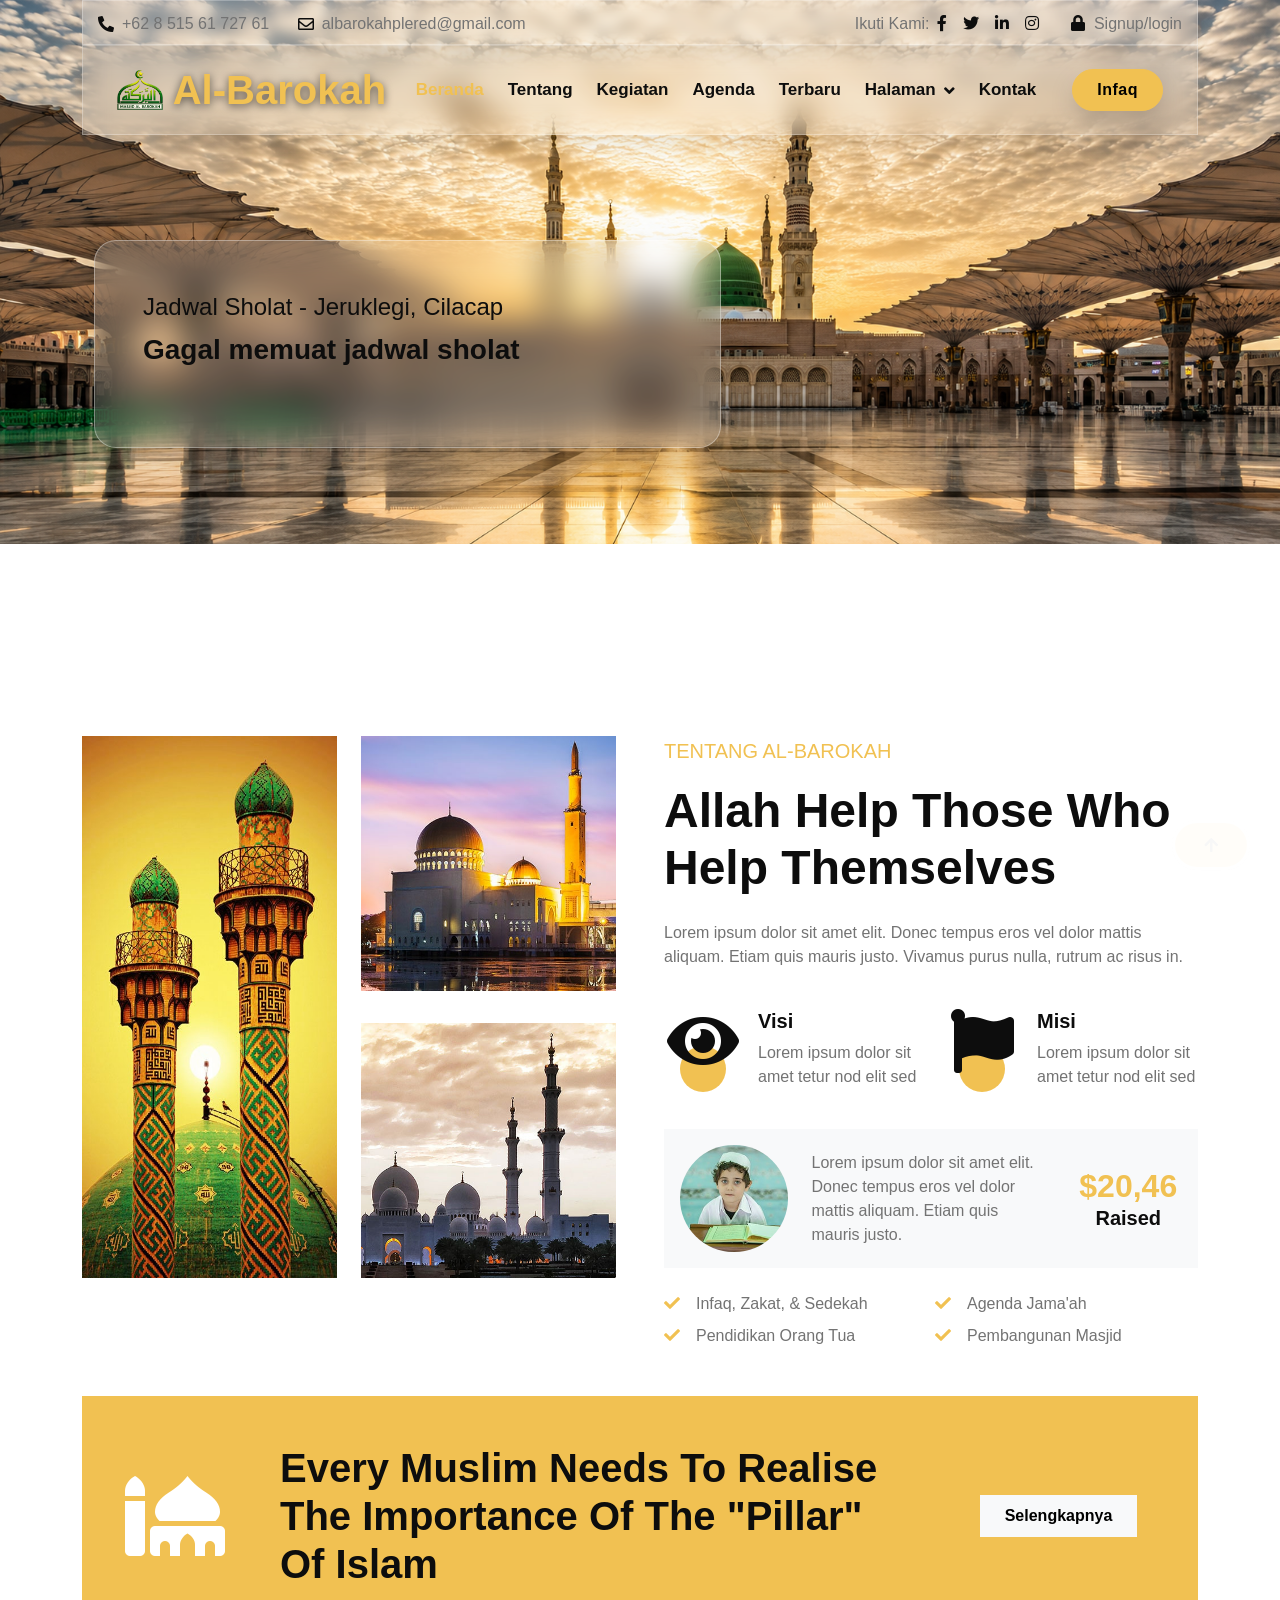
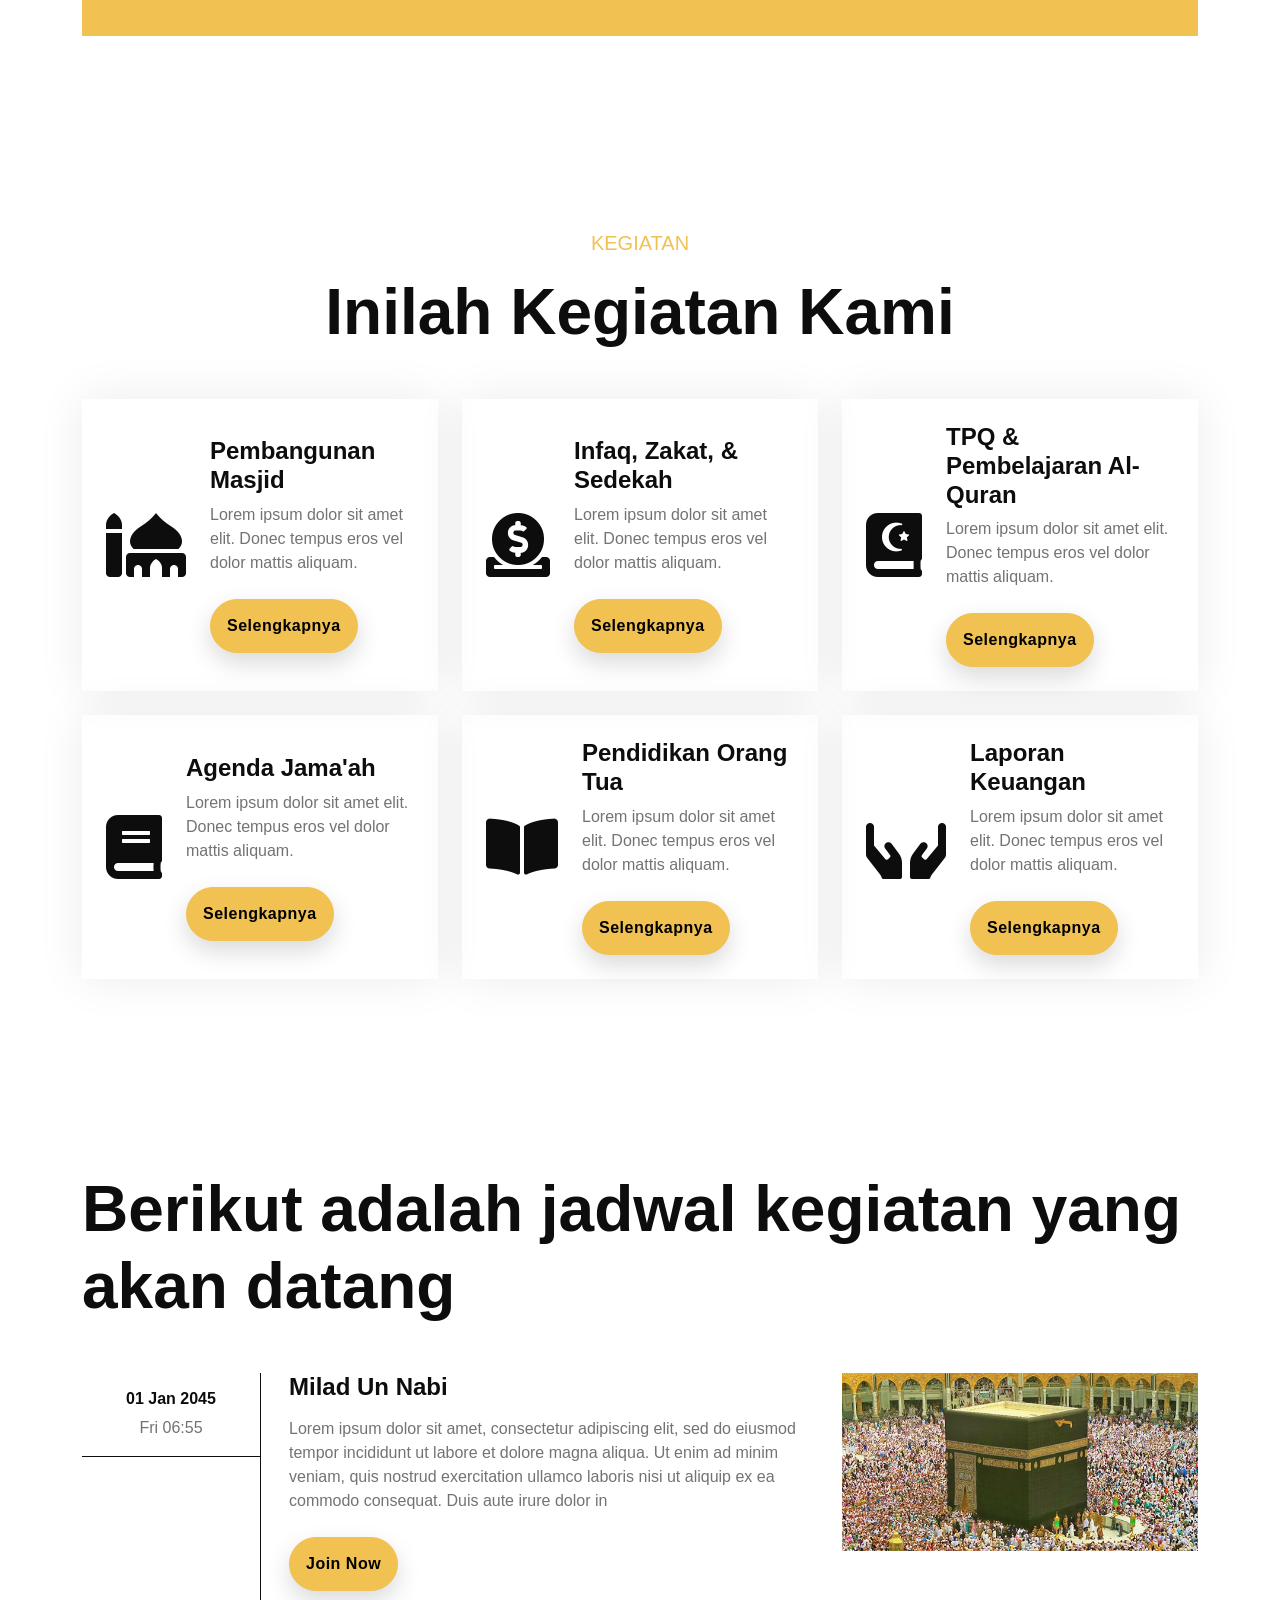
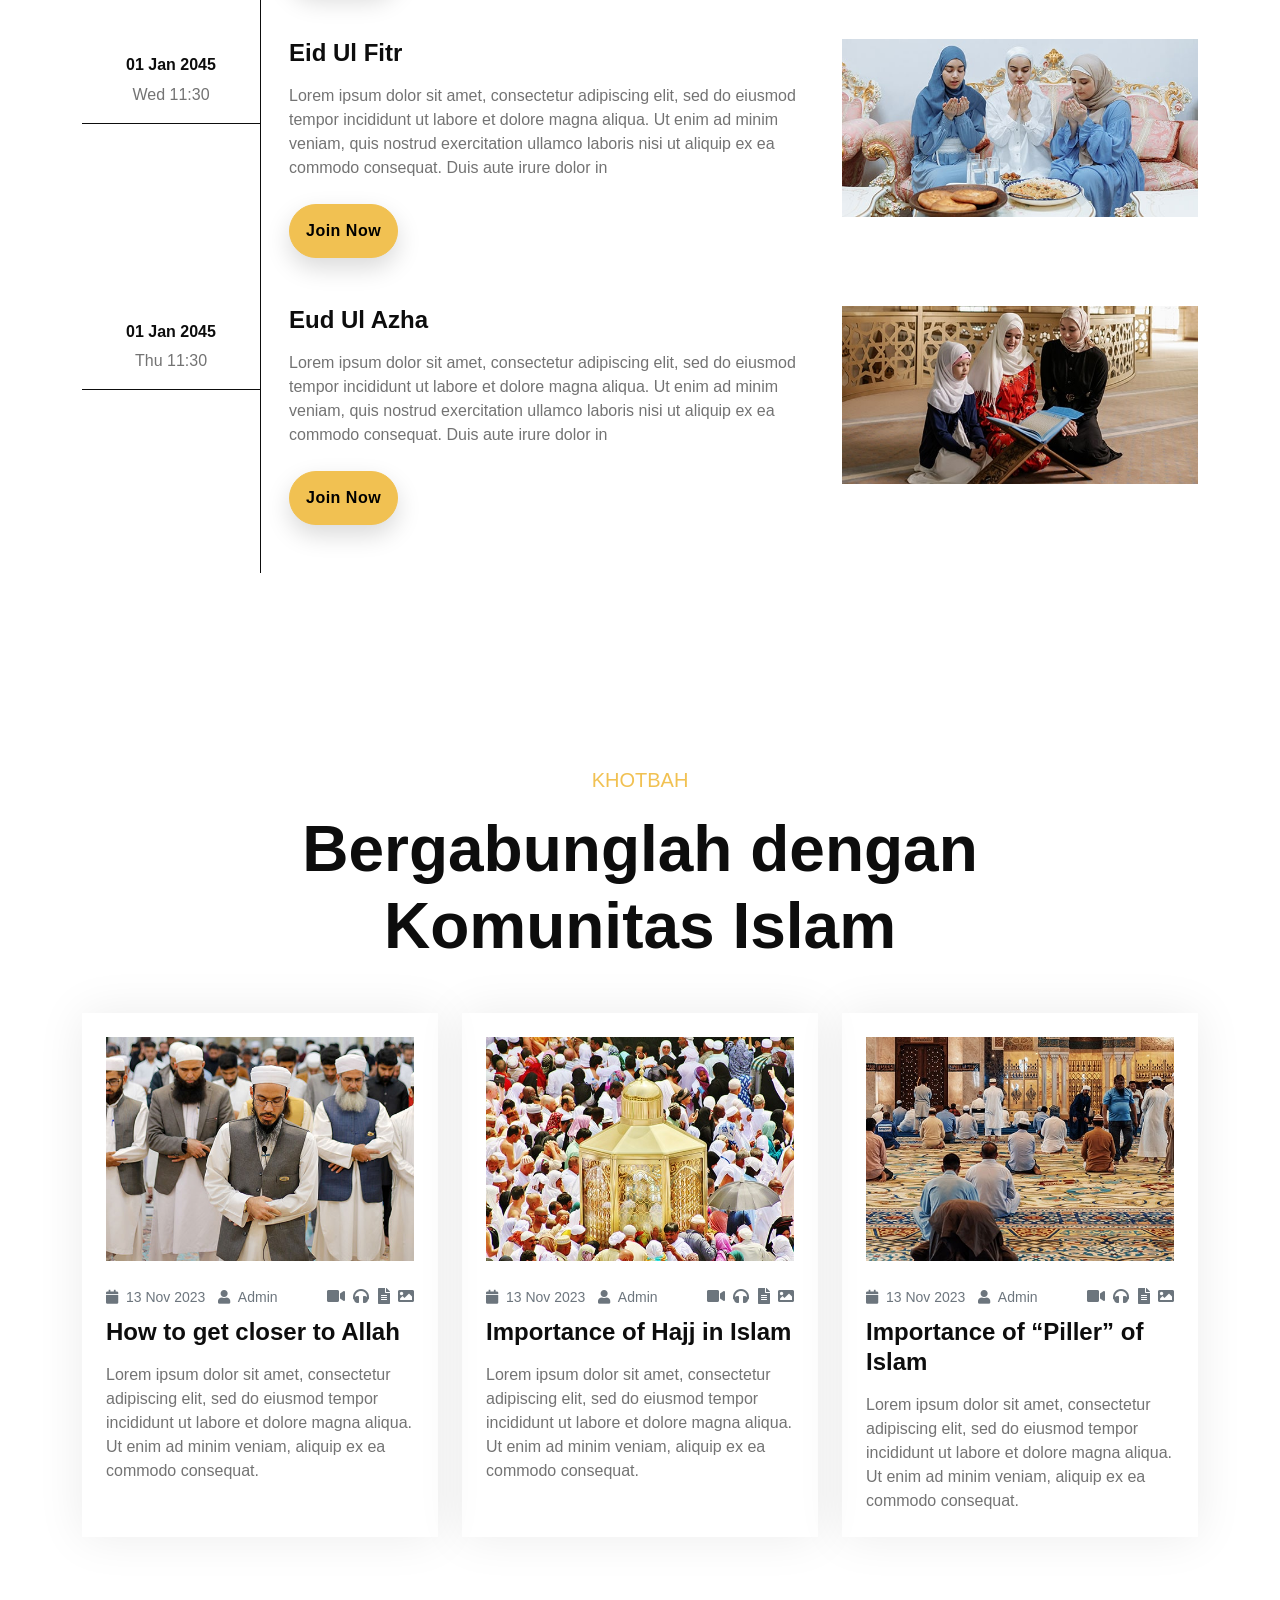
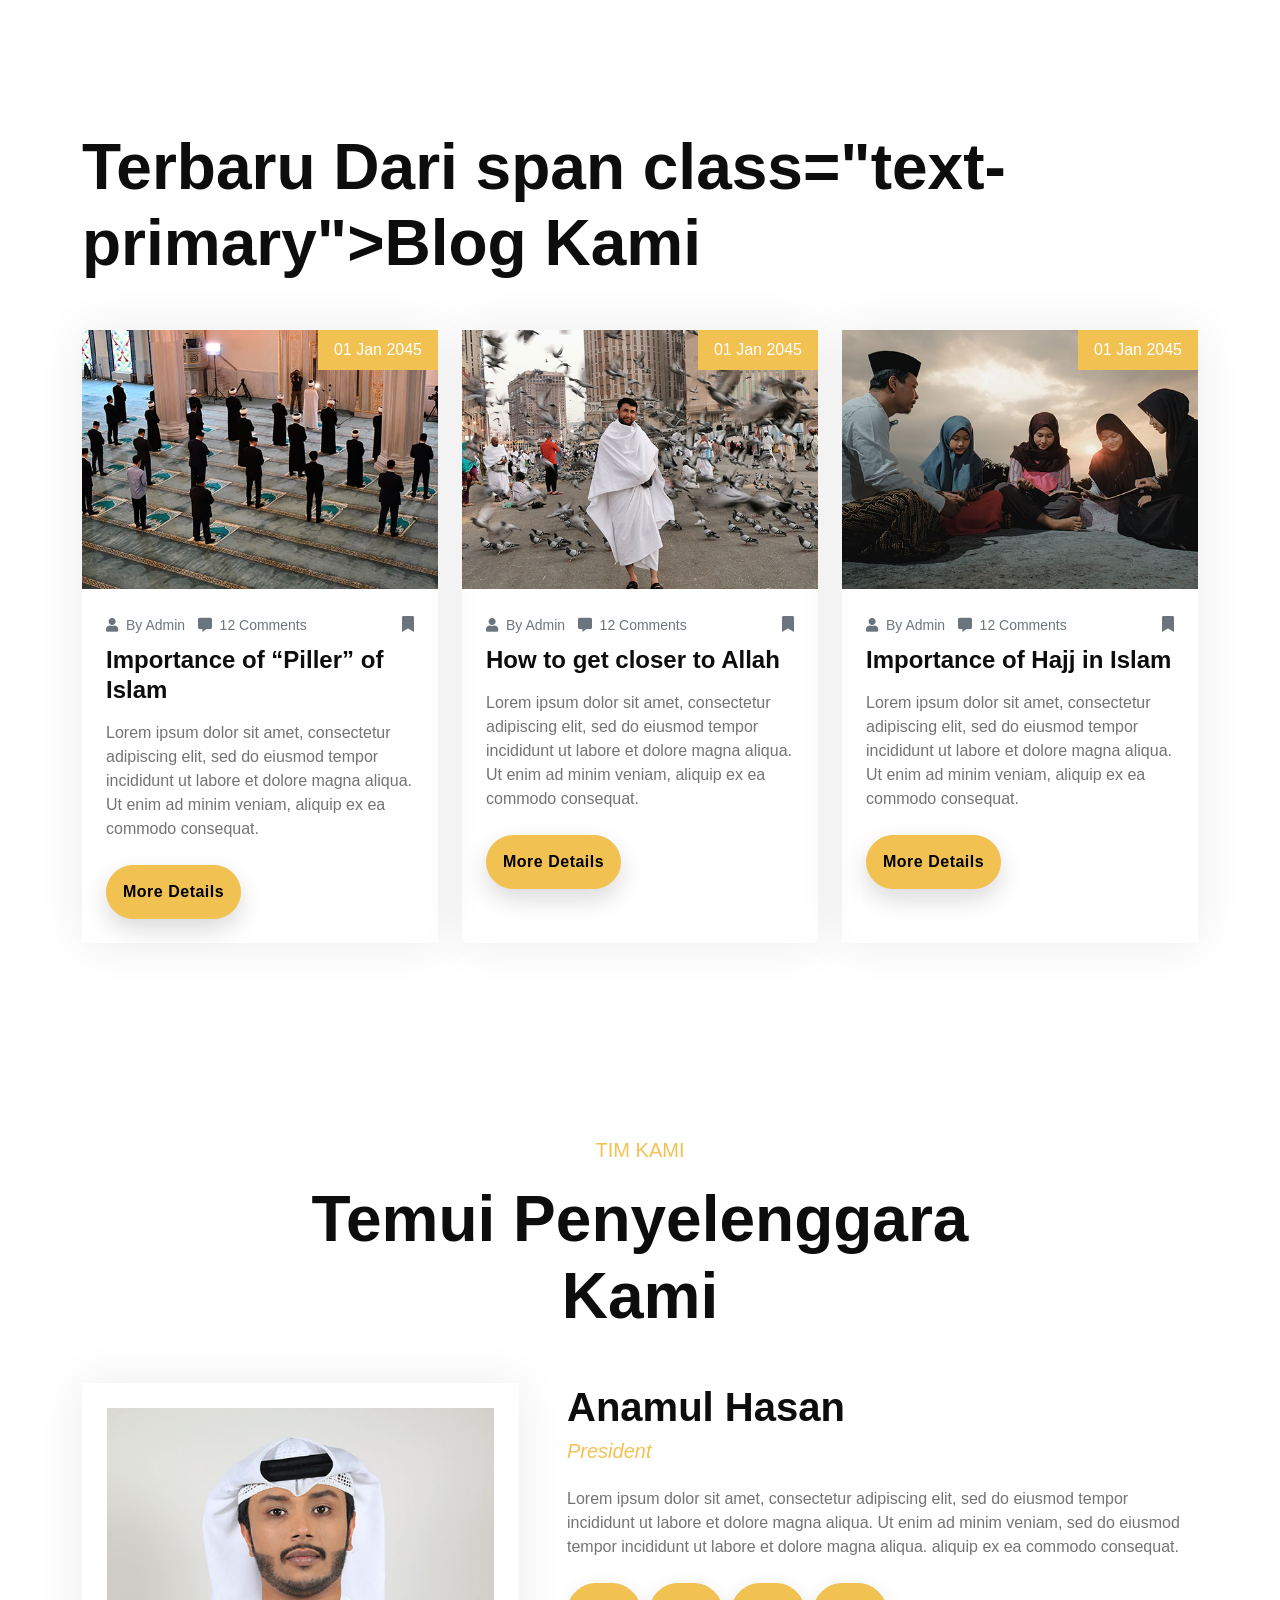
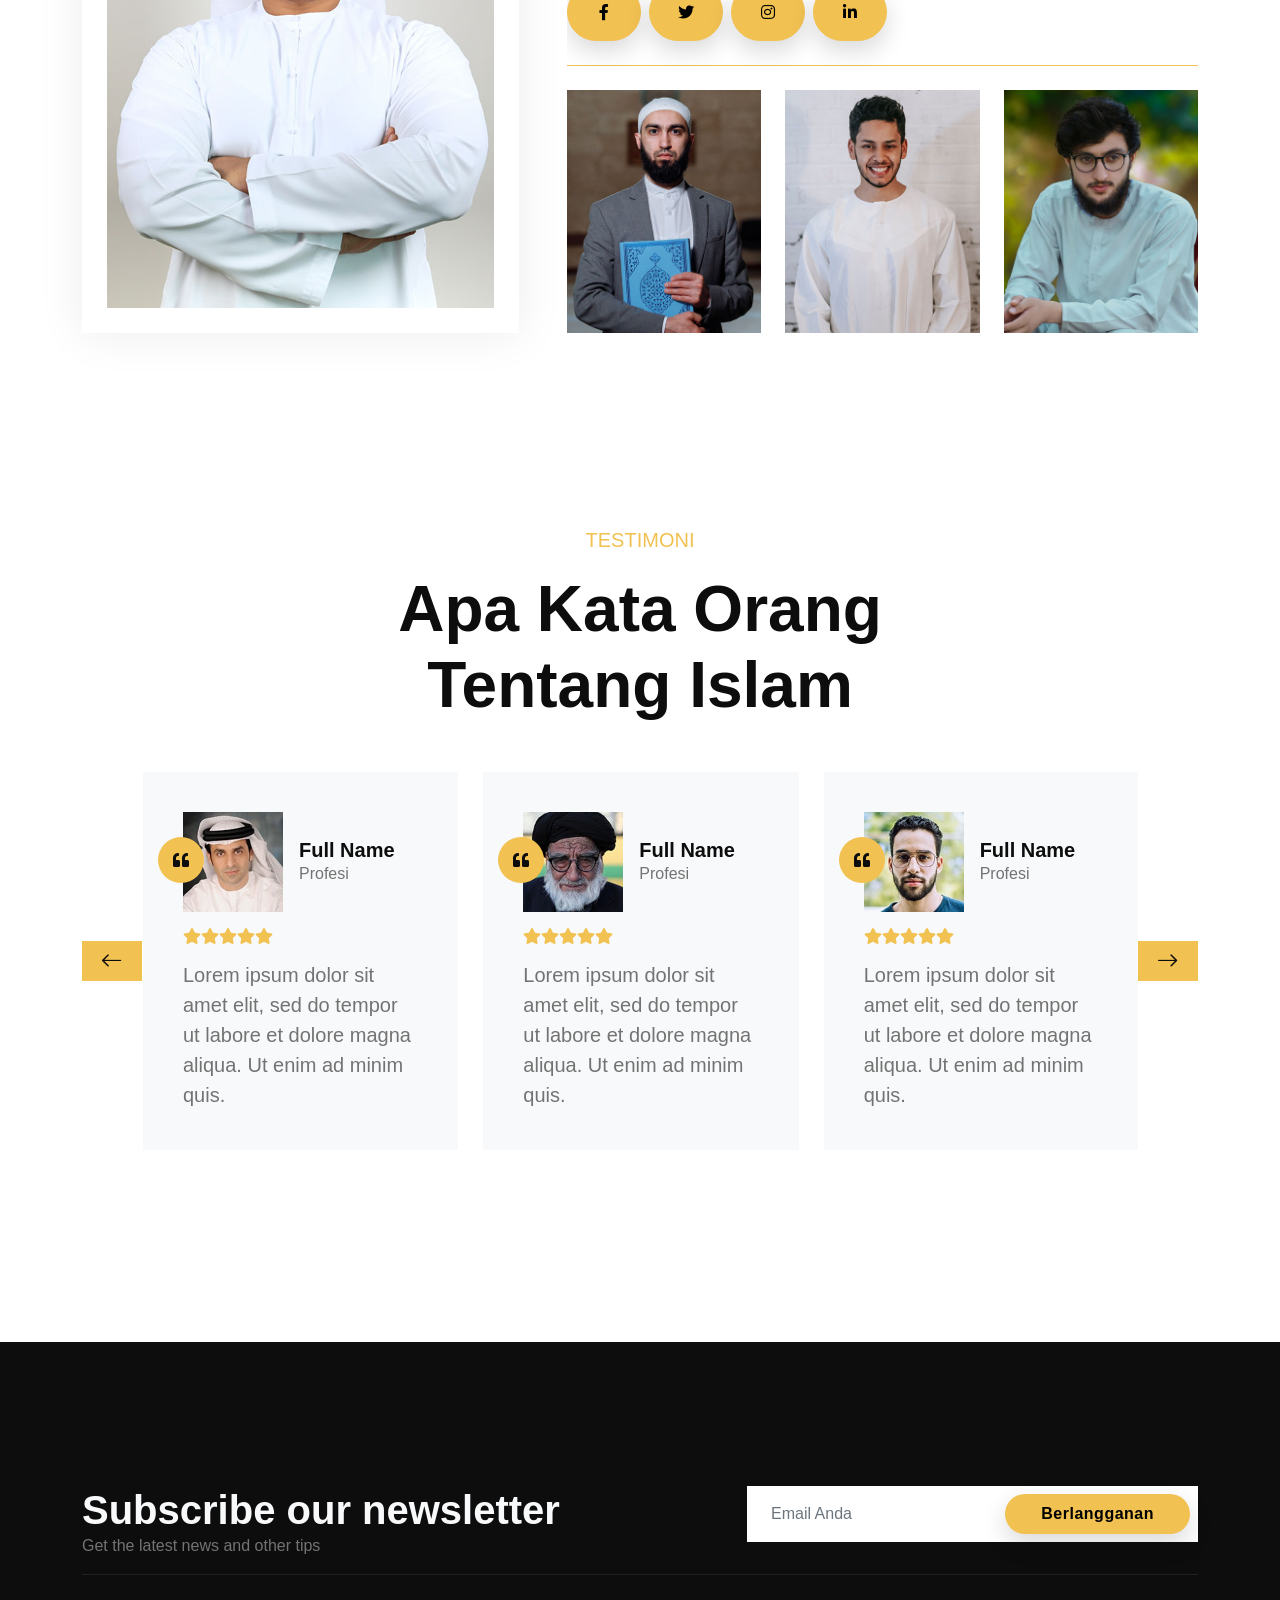
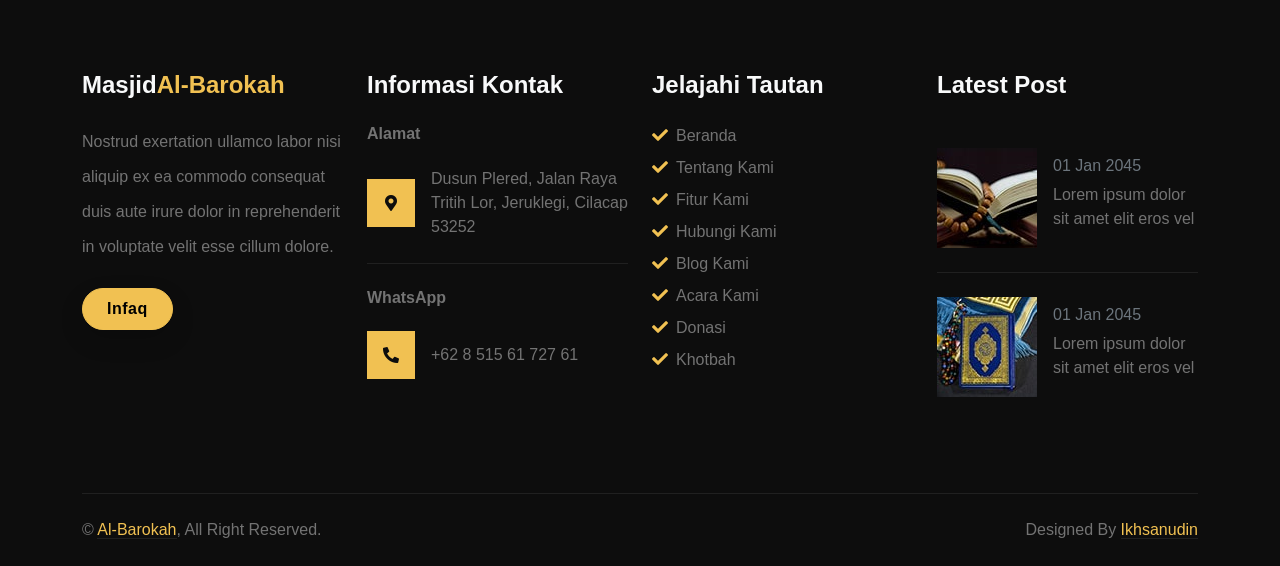
==== commit 84773c6d: "Update index.html" ====
--- a/index.html
+++ b/index.html
@@ -181,7 +181,7 @@
                         </div>
                         <div class="row g-2">
                             <div class="col-md-6">
-                                <p class="mb-2"><i class="fa fa-check text-primary me-3"></i>Infak, Zakat, & Sedekah</p>
+                                <p class="mb-2"><i class="fa fa-check text-primary me-3"></i>Infaq, Zakat, & Sedekah</p>
                                 <p class="mb-0"><i class="fa fa-check text-primary me-3"></i>Pendidikan Orang Tua</p>
                             </div>
                             <div class="col-md-6">
@@ -231,7 +231,7 @@
                         <div class="activities-item p-4 wow fadeIn" data-wow-delay="0.3s">
                             <i class="fa fa-donate fa-4x text-dark"></i>
                             <div class="ms-4">
-                                <h4>Infak, Zakat, & Sedekah</h4>
+                                <h4>Infaq, Zakat, & Sedekah</h4>
                                 <p class="mb-4">Lorem ipsum dolor sit amet elit. Donec tempus eros vel dolor mattis aliquam.</p>
                                 <a href="" class="btn btn-primary px-3">Selengkapnya</a>
                             </div>
